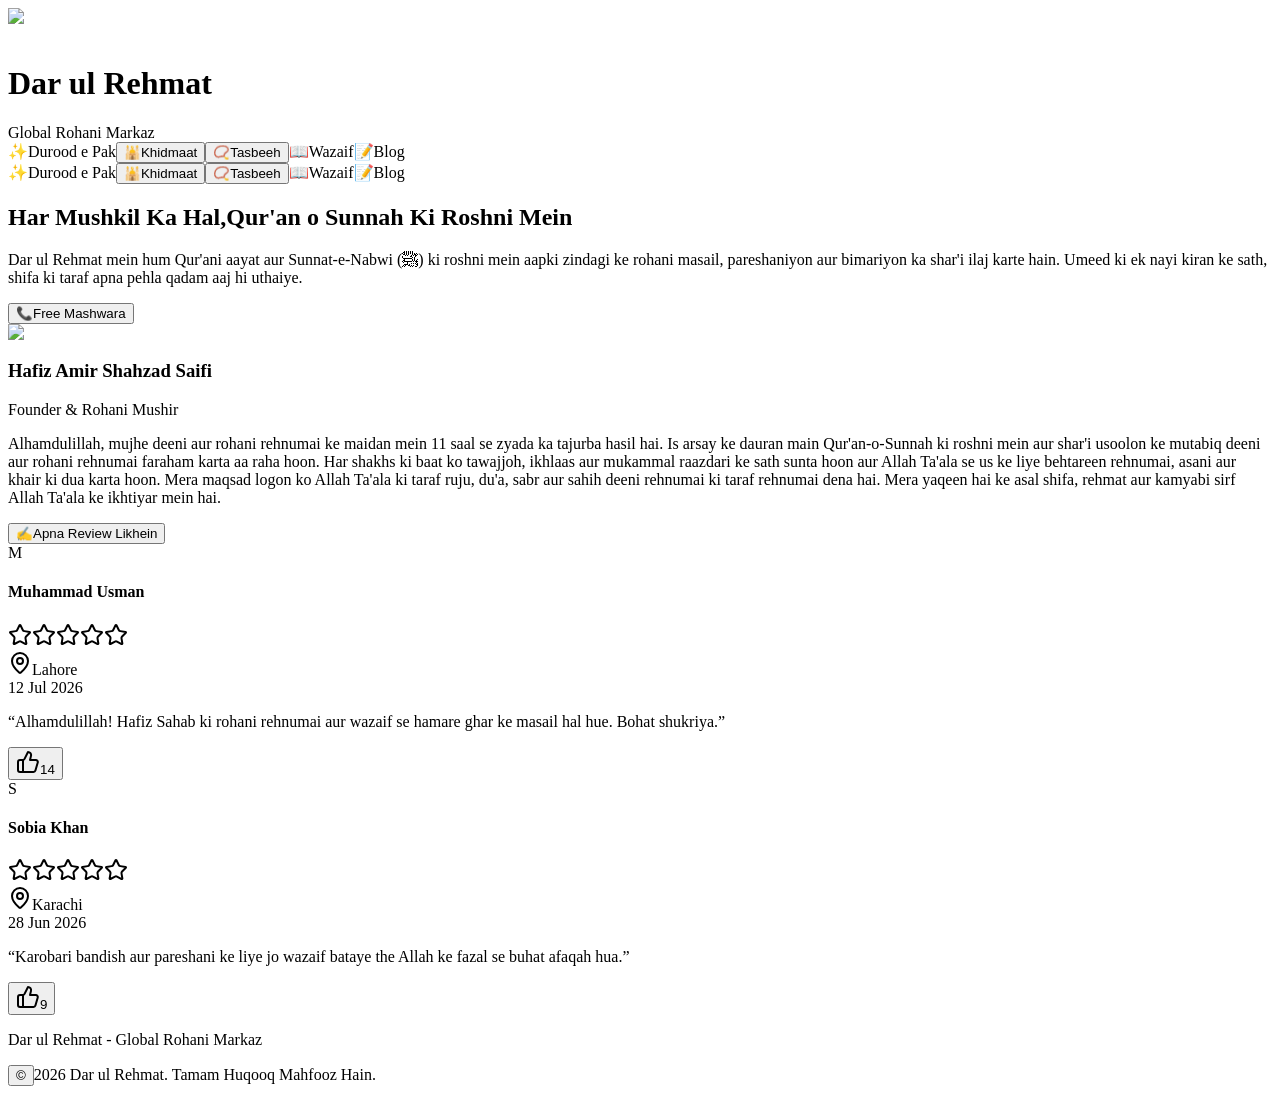
==== out/index.html @ 68c87f32 "Configure Next.js static export for Cloudflare Pages" ====
<!DOCTYPE html><!--bV6U1aStGz2WFlzHcXQ7B--><html lang="en" class="__variable_0a80b4 __variable_646807"><head><meta charSet="utf-8"/><meta name="viewport" content="width=device-width, initial-scale=1"/><link rel="preload" href="/_next/static/media/636a5ac981f94f8b-s.p.woff2" as="font" crossorigin="" type="font/woff2"/><link rel="preload" href="/_next/static/media/eaead17c7dbfcd5d-s.p.woff2" as="font" crossorigin="" type="font/woff2"/><link rel="stylesheet" href="/_next/static/css/e4357682566d38b1.css" data-precedence="next"/><link rel="preload" as="script" fetchPriority="low" href="/_next/static/chunks/webpack-d8d7246cbfd13bf9.js"/><script src="/_next/static/chunks/4bd1b696-21f374d1156f834a.js" async=""></script><script src="/_next/static/chunks/255-11ae41cb7ea027a5.js" async=""></script><script src="/_next/static/chunks/main-app-d292161cc24db262.js" async=""></script><script src="/_next/static/chunks/app/not-found-9fc54f7c09ca347d.js" async=""></script><script src="/_next/static/chunks/693-07b676da6ce58fdc.js" async=""></script><script src="/_next/static/chunks/app/page-773fe6e2889ab452.js" async=""></script><script src="/_next/static/chunks/app/global-error-a2622be63acf3821.js" async=""></script><meta name="next-size-adjust" content=""/><title>Dar ul Rehmat</title><meta name="description" content="Dar ul Rehmat"/><script src="/_next/static/chunks/polyfills-42372ed130431b0a.js" noModule=""></script></head><body class="__className_646807"><div hidden=""><!--$--><!--/$--></div><div class="min-h-screen bg-slate-50/50 text-slate-900 flex flex-col relative overflow-x-hidden"><header class="w-full bg-white border-b border-emerald-600 shadow-xs px-4 sm:px-6 py-2 flex items-center justify-center sm:justify-start gap-4 sm:gap-8 relative z-20"><div class="flex items-center gap-2 sm:gap-3 text-left mx-auto sm:mx-0"><div class="relative flex items-center justify-center cursor-pointer group w-14 h-14 sm:w-[60px] sm:h-[60px] transition-transform duration-300 hover:scale-105" title="Click to view full logo"><img alt="Dar ul Rehmat Logo Ring" loading="lazy" width="120" height="120" decoding="async" data-nimg="1" class="w-full h-full object-cover rounded-full animate-[spin_14s_linear_infinite]" style="color:transparent" src="/_next/static/media/logo_square.b6129345.jpg"/><div class="absolute inset-0 z-10 overflow-hidden rounded-full flex items-center justify-center"><img alt="Dar ul Rehmat Logo Dome" loading="lazy" width="120" height="120" decoding="async" data-nimg="1" class="w-full h-full object-cover" style="color:transparent;clip-path:circle(39.5% at 50% 50%)" src="/_next/static/media/logo_square.b6129345.jpg"/></div></div><div class="flex flex-col"><h1 class="text-lg sm:text-xl font-bold font-[family-name:var(--font-playfair)] tracking-wide text-emerald-950 leading-tight" id="header-title">Dar ul Rehmat</h1><span class="text-xs sm:text-sm font-semibold text-emerald-800 tracking-wide" id="header-subtitle">Global Rohani Markaz</span></div></div><div class="hidden sm:flex items-center gap-4 sm:gap-6 text-xs text-slate-700 font-medium ml-auto sm:ml-0"><span class="flex items-center gap-1 cursor-pointer hover:text-emerald-800 text-emerald-900 font-semibold px-2.5 py-1 bg-emerald-50 rounded-md border border-emerald-100/80" id="desktop-durood-pak"><span>✨</span><span>Durood e Pak</span></span><button class="flex items-center gap-1 cursor-pointer px-2.5 py-1 rounded-md transition-colors hover:bg-slate-100 text-slate-700" id="desktop-khidmaat-btn"><span>🕌</span><span>Khidmaat</span></button><button class="flex items-center gap-1 cursor-pointer hover:text-emerald-800 transition-colors" id="desktop-tasbeeh-btn"><span>📿</span><span>Tasbeeh</span></button><span class="flex items-center gap-1 cursor-pointer hover:text-emerald-800"><span>📖</span><span>Wazaif</span></span><span class="flex items-center gap-1 cursor-pointer hover:text-emerald-800"><span>📝</span><span>Blog</span></span></div></header><div class="sm:hidden w-full bg-slate-100/80 border-b border-slate-200 px-4 py-1 text-xs text-slate-700 font-medium flex items-center justify-between overflow-x-auto gap-2" id="khidmaat-bar"><div class="flex items-center gap-2.5"><span class="flex items-center gap-1 shrink-0 text-emerald-900 font-semibold bg-emerald-50 px-2 py-0.5 rounded border border-emerald-100/80" id="mobile-durood-pak"><span>✨</span><span>Durood e Pak</span></span><button class="flex items-center gap-1 shrink-0 cursor-pointer px-2 py-0.5 rounded transition-colors hover:bg-slate-200/70 text-slate-700" id="khidmaat-btn"><span>🕌</span><span>Khidmaat</span></button><button class="flex items-center gap-1 shrink-0 cursor-pointer hover:text-emerald-800 transition-colors" id="mobile-tasbeeh-btn"><span>📿</span><span>Tasbeeh</span></button><span class="flex items-center gap-1 shrink-0"><span>📖</span><span>Wazaif</span></span><span class="flex items-center gap-1 shrink-0"><span>📝</span><span>Blog</span></span></div></div><main class="flex-1 bg-slate-50/50 pt-2 sm:pt-3 pb-6 px-4 sm:px-6 relative z-10" id="main-content"><section class="max-w-4xl mx-auto w-full"><div class="bg-gradient-to-b from-emerald-50/80 via-emerald-50/40 to-teal-50/30 rounded-2xl border border-emerald-200/60 shadow-xs p-5 sm:p-8 text-center flex flex-col items-center justify-center relative overflow-hidden w-full" id="hero-card"><h2 class="text-2xl sm:text-3xl md:text-4xl font-extrabold text-emerald-950 tracking-tight leading-tight font-[family-name:var(--font-playfair)] w-full" id="hero-title"><span class="block">Har Mushkil Ka Hal,</span><span class="block mt-0.5">Qur&#x27;an o Sunnah Ki Roshni Mein</span></h2><p class="mt-2 sm:mt-2.5 text-sm sm:text-lg text-slate-700 max-w-2xl leading-relaxed sm:leading-relaxed font-normal text-balance mx-auto" id="hero-description">Dar ul Rehmat mein hum Qur&#x27;ani aayat aur Sunnat-e-Nabwi (ﷺ) ki roshni mein aapki zindagi ke rohani masail, pareshaniyon aur bimariyon ka shar&#x27;i ilaj karte hain. Umeed ki ek nayi kiran ke sath, shifa ki taraf apna pehla qadam aaj hi uthaiye.</p><button class="mt-3 sm:mt-4 inline-flex items-center gap-1.5 px-3.5 py-1.5 text-xs sm:text-sm font-semibold text-white bg-emerald-800 hover:bg-emerald-900 rounded-lg shadow-xs transition-colors cursor-pointer" id="card-free-mashwara-btn"><span>📞</span><span>Free Mashwara</span></button></div><div class="mt-3 sm:mt-4 bg-white rounded-2xl border border-emerald-100/80 shadow-xs p-6 sm:p-8 text-center flex flex-col items-center justify-center w-full" id="profile-card"><div class="w-28 h-28 sm:w-36 sm:h-36 relative flex items-center justify-center mb-4 group"><div class="w-full h-full rounded-full bg-white border-4 border-emerald-100 shadow-md overflow-hidden relative z-0 flex items-center justify-center"><img alt="Hafiz Amir Shahzad Saifi" loading="lazy" width="300" height="300" decoding="async" data-nimg="1" class="w-full h-full object-cover object-center rounded-full transition-transform duration-300 group-hover:scale-105" style="color:transparent" src="/hafiz_amir_shahzad.png"/></div></div><h3 class="text-base sm:text-lg font-bold text-emerald-950 tracking-tight" id="profile-name">Hafiz Amir Shahzad Saifi</h3><p class="text-xs sm:text-sm font-semibold text-emerald-700/90 mt-0.5 tracking-wide uppercase" id="profile-title">Founder &amp; Rohani Mushir</p><p class="mt-3 text-xs sm:text-base text-slate-600 max-w-2xl leading-relaxed font-normal text-balance mx-auto" id="profile-bio">Alhamdulillah, mujhe deeni aur rohani rehnumai ke maidan mein 11 saal se zyada ka tajurba hasil hai. Is arsay ke dauran main Qur&#x27;an-o-Sunnah ki roshni mein aur shar&#x27;i usoolon ke mutabiq deeni aur rohani rehnumai faraham karta aa raha hoon. Har shakhs ki baat ko tawajjoh, ikhlaas aur mukammal raazdari ke sath sunta hoon aur Allah Ta&#x27;ala se us ke liye behtareen rehnumai, asani aur khair ki dua karta hoon. Mera maqsad logon ko Allah Ta&#x27;ala ki taraf ruju, du&#x27;a, sabr aur sahih deeni rehnumai ki taraf rehnumai dena hai. Mera yaqeen hai ke asal shifa, rehmat aur kamyabi sirf Allah Ta&#x27;ala ke ikhtiyar mein hai.</p></div><div class="mt-3 sm:mt-4 text-center w-full"><button class="inline-flex items-center justify-center gap-2 px-5 py-2.5 text-sm sm:text-base font-semibold text-emerald-900 bg-white hover:bg-emerald-50 border border-emerald-200/90 rounded-xl shadow-xs transition-all duration-200 hover:scale-[1.01] active:scale-[0.99] cursor-pointer" id="apna-review-btn"><span>✍️</span><span>Apna Review Likhein</span></button></div><div class="mt-5 w-full text-left max-w-2xl mx-auto" id="user-reviews-list"><div class="space-y-3"><div class="bg-white border border-emerald-100/90 rounded-2xl p-4 sm:p-5 shadow-2xs hover:shadow-xs transition-all relative flex flex-col gap-3"><div class="flex items-start gap-3"><div class="w-10 h-10 sm:w-11 sm:h-11 rounded-full bg-[#164e39] text-white font-extrabold text-base sm:text-lg flex items-center justify-center shrink-0 shadow-2xs uppercase mt-0.5">M</div><div class="flex-1 min-w-0"><div class="flex items-center justify-between gap-2"><h4 class="text-sm sm:text-base font-bold text-slate-900 truncate">Muhammad Usman</h4><div class="flex items-center gap-0.5 shrink-0 ml-auto"><svg xmlns="http://www.w3.org/2000/svg" width="24" height="24" viewBox="0 0 24 24" fill="none" stroke="currentColor" stroke-width="2" stroke-linecap="round" stroke-linejoin="round" class="lucide lucide-star w-2.5 h-2.5 sm:w-3 sm:h-3 fill-amber-400 text-amber-400" aria-hidden="true"><path d="M11.525 2.295a.53.53 0 0 1 .95 0l2.31 4.679a2.123 2.123 0 0 0 1.595 1.16l5.166.756a.53.53 0 0 1 .294.904l-3.736 3.638a2.123 2.123 0 0 0-.611 1.878l.882 5.14a.53.53 0 0 1-.771.56l-4.618-2.428a2.122 2.122 0 0 0-1.973 0L6.396 21.01a.53.53 0 0 1-.77-.56l.881-5.139a2.122 2.122 0 0 0-.611-1.879L2.16 9.795a.53.53 0 0 1 .294-.906l5.165-.755a2.122 2.122 0 0 0 1.597-1.16z"></path></svg><svg xmlns="http://www.w3.org/2000/svg" width="24" height="24" viewBox="0 0 24 24" fill="none" stroke="currentColor" stroke-width="2" stroke-linecap="round" stroke-linejoin="round" class="lucide lucide-star w-2.5 h-2.5 sm:w-3 sm:h-3 fill-amber-400 text-amber-400" aria-hidden="true"><path d="M11.525 2.295a.53.53 0 0 1 .95 0l2.31 4.679a2.123 2.123 0 0 0 1.595 1.16l5.166.756a.53.53 0 0 1 .294.904l-3.736 3.638a2.123 2.123 0 0 0-.611 1.878l.882 5.14a.53.53 0 0 1-.771.56l-4.618-2.428a2.122 2.122 0 0 0-1.973 0L6.396 21.01a.53.53 0 0 1-.77-.56l.881-5.139a2.122 2.122 0 0 0-.611-1.879L2.16 9.795a.53.53 0 0 1 .294-.906l5.165-.755a2.122 2.122 0 0 0 1.597-1.16z"></path></svg><svg xmlns="http://www.w3.org/2000/svg" width="24" height="24" viewBox="0 0 24 24" fill="none" stroke="currentColor" stroke-width="2" stroke-linecap="round" stroke-linejoin="round" class="lucide lucide-star w-2.5 h-2.5 sm:w-3 sm:h-3 fill-amber-400 text-amber-400" aria-hidden="true"><path d="M11.525 2.295a.53.53 0 0 1 .95 0l2.31 4.679a2.123 2.123 0 0 0 1.595 1.16l5.166.756a.53.53 0 0 1 .294.904l-3.736 3.638a2.123 2.123 0 0 0-.611 1.878l.882 5.14a.53.53 0 0 1-.771.56l-4.618-2.428a2.122 2.122 0 0 0-1.973 0L6.396 21.01a.53.53 0 0 1-.77-.56l.881-5.139a2.122 2.122 0 0 0-.611-1.879L2.16 9.795a.53.53 0 0 1 .294-.906l5.165-.755a2.122 2.122 0 0 0 1.597-1.16z"></path></svg><svg xmlns="http://www.w3.org/2000/svg" width="24" height="24" viewBox="0 0 24 24" fill="none" stroke="currentColor" stroke-width="2" stroke-linecap="round" stroke-linejoin="round" class="lucide lucide-star w-2.5 h-2.5 sm:w-3 sm:h-3 fill-amber-400 text-amber-400" aria-hidden="true"><path d="M11.525 2.295a.53.53 0 0 1 .95 0l2.31 4.679a2.123 2.123 0 0 0 1.595 1.16l5.166.756a.53.53 0 0 1 .294.904l-3.736 3.638a2.123 2.123 0 0 0-.611 1.878l.882 5.14a.53.53 0 0 1-.771.56l-4.618-2.428a2.122 2.122 0 0 0-1.973 0L6.396 21.01a.53.53 0 0 1-.77-.56l.881-5.139a2.122 2.122 0 0 0-.611-1.879L2.16 9.795a.53.53 0 0 1 .294-.906l5.165-.755a2.122 2.122 0 0 0 1.597-1.16z"></path></svg><svg xmlns="http://www.w3.org/2000/svg" width="24" height="24" viewBox="0 0 24 24" fill="none" stroke="currentColor" stroke-width="2" stroke-linecap="round" stroke-linejoin="round" class="lucide lucide-star w-2.5 h-2.5 sm:w-3 sm:h-3 fill-amber-400 text-amber-400" aria-hidden="true"><path d="M11.525 2.295a.53.53 0 0 1 .95 0l2.31 4.679a2.123 2.123 0 0 0 1.595 1.16l5.166.756a.53.53 0 0 1 .294.904l-3.736 3.638a2.123 2.123 0 0 0-.611 1.878l.882 5.14a.53.53 0 0 1-.771.56l-4.618-2.428a2.122 2.122 0 0 0-1.973 0L6.396 21.01a.53.53 0 0 1-.77-.56l.881-5.139a2.122 2.122 0 0 0-.611-1.879L2.16 9.795a.53.53 0 0 1 .294-.906l5.165-.755a2.122 2.122 0 0 0 1.597-1.16z"></path></svg></div></div><div class="flex items-center justify-between gap-2 mt-1"><div class="flex items-center gap-1 text-xs text-slate-500"><svg xmlns="http://www.w3.org/2000/svg" width="24" height="24" viewBox="0 0 24 24" fill="none" stroke="currentColor" stroke-width="2" stroke-linecap="round" stroke-linejoin="round" class="lucide lucide-map-pin w-3.5 h-3.5 text-slate-400" aria-hidden="true"><path d="M20 10c0 4.993-5.539 10.193-7.399 11.799a1 1 0 0 1-1.202 0C9.539 20.193 4 14.993 4 10a8 8 0 0 1 16 0"></path><circle cx="12" cy="10" r="3"></circle></svg><span>Lahore</span></div><span class="text-[11px] text-emerald-800/80 font-medium">12 Jul 2026</span></div></div></div><p class="text-xs sm:text-sm text-slate-700 italic font-medium leading-relaxed pl-1 my-1">“<!-- -->Alhamdulillah! Hafiz Sahab ki rohani rehnumai aur wazaif se hamare ghar ke masail hal hue. Bohat shukriya.<!-- -->”</p><div class="relative flex items-center justify-start pt-2 mt-1 border-t border-slate-100"><button class="inline-flex items-center gap-1.5 px-2.5 py-1 rounded-lg transition-all cursor-pointer group hover:bg-slate-100 text-slate-600 bg-slate-50/80 border border-slate-100" title="React to review" id="like-btn-0"><svg xmlns="http://www.w3.org/2000/svg" width="24" height="24" viewBox="0 0 24 24" fill="none" stroke="currentColor" stroke-width="2" stroke-linecap="round" stroke-linejoin="round" class="lucide lucide-thumbs-up w-3.5 h-3.5 text-slate-400 group-hover:text-emerald-600 transition-colors" aria-hidden="true"><path d="M7 10v12"></path><path d="M15 5.88 14 10h5.83a2 2 0 0 1 1.92 2.56l-2.33 8A2 2 0 0 1 17.5 22H4a2 2 0 0 1-2-2v-8a2 2 0 0 1 2-2h2.76a2 2 0 0 0 1.79-1.11L12 2a3.13 3.13 0 0 1 3 3.88Z"></path></svg><span class="text-xs font-medium text-slate-700">14</span></button></div></div><div class="bg-white border border-emerald-100/90 rounded-2xl p-4 sm:p-5 shadow-2xs hover:shadow-xs transition-all relative flex flex-col gap-3"><div class="flex items-start gap-3"><div class="w-10 h-10 sm:w-11 sm:h-11 rounded-full bg-[#164e39] text-white font-extrabold text-base sm:text-lg flex items-center justify-center shrink-0 shadow-2xs uppercase mt-0.5">S</div><div class="flex-1 min-w-0"><div class="flex items-center justify-between gap-2"><h4 class="text-sm sm:text-base font-bold text-slate-900 truncate">Sobia Khan</h4><div class="flex items-center gap-0.5 shrink-0 ml-auto"><svg xmlns="http://www.w3.org/2000/svg" width="24" height="24" viewBox="0 0 24 24" fill="none" stroke="currentColor" stroke-width="2" stroke-linecap="round" stroke-linejoin="round" class="lucide lucide-star w-2.5 h-2.5 sm:w-3 sm:h-3 fill-amber-400 text-amber-400" aria-hidden="true"><path d="M11.525 2.295a.53.53 0 0 1 .95 0l2.31 4.679a2.123 2.123 0 0 0 1.595 1.16l5.166.756a.53.53 0 0 1 .294.904l-3.736 3.638a2.123 2.123 0 0 0-.611 1.878l.882 5.14a.53.53 0 0 1-.771.56l-4.618-2.428a2.122 2.122 0 0 0-1.973 0L6.396 21.01a.53.53 0 0 1-.77-.56l.881-5.139a2.122 2.122 0 0 0-.611-1.879L2.16 9.795a.53.53 0 0 1 .294-.906l5.165-.755a2.122 2.122 0 0 0 1.597-1.16z"></path></svg><svg xmlns="http://www.w3.org/2000/svg" width="24" height="24" viewBox="0 0 24 24" fill="none" stroke="currentColor" stroke-width="2" stroke-linecap="round" stroke-linejoin="round" class="lucide lucide-star w-2.5 h-2.5 sm:w-3 sm:h-3 fill-amber-400 text-amber-400" aria-hidden="true"><path d="M11.525 2.295a.53.53 0 0 1 .95 0l2.31 4.679a2.123 2.123 0 0 0 1.595 1.16l5.166.756a.53.53 0 0 1 .294.904l-3.736 3.638a2.123 2.123 0 0 0-.611 1.878l.882 5.14a.53.53 0 0 1-.771.56l-4.618-2.428a2.122 2.122 0 0 0-1.973 0L6.396 21.01a.53.53 0 0 1-.77-.56l.881-5.139a2.122 2.122 0 0 0-.611-1.879L2.16 9.795a.53.53 0 0 1 .294-.906l5.165-.755a2.122 2.122 0 0 0 1.597-1.16z"></path></svg><svg xmlns="http://www.w3.org/2000/svg" width="24" height="24" viewBox="0 0 24 24" fill="none" stroke="currentColor" stroke-width="2" stroke-linecap="round" stroke-linejoin="round" class="lucide lucide-star w-2.5 h-2.5 sm:w-3 sm:h-3 fill-amber-400 text-amber-400" aria-hidden="true"><path d="M11.525 2.295a.53.53 0 0 1 .95 0l2.31 4.679a2.123 2.123 0 0 0 1.595 1.16l5.166.756a.53.53 0 0 1 .294.904l-3.736 3.638a2.123 2.123 0 0 0-.611 1.878l.882 5.14a.53.53 0 0 1-.771.56l-4.618-2.428a2.122 2.122 0 0 0-1.973 0L6.396 21.01a.53.53 0 0 1-.77-.56l.881-5.139a2.122 2.122 0 0 0-.611-1.879L2.16 9.795a.53.53 0 0 1 .294-.906l5.165-.755a2.122 2.122 0 0 0 1.597-1.16z"></path></svg><svg xmlns="http://www.w3.org/2000/svg" width="24" height="24" viewBox="0 0 24 24" fill="none" stroke="currentColor" stroke-width="2" stroke-linecap="round" stroke-linejoin="round" class="lucide lucide-star w-2.5 h-2.5 sm:w-3 sm:h-3 fill-amber-400 text-amber-400" aria-hidden="true"><path d="M11.525 2.295a.53.53 0 0 1 .95 0l2.31 4.679a2.123 2.123 0 0 0 1.595 1.16l5.166.756a.53.53 0 0 1 .294.904l-3.736 3.638a2.123 2.123 0 0 0-.611 1.878l.882 5.14a.53.53 0 0 1-.771.56l-4.618-2.428a2.122 2.122 0 0 0-1.973 0L6.396 21.01a.53.53 0 0 1-.77-.56l.881-5.139a2.122 2.122 0 0 0-.611-1.879L2.16 9.795a.53.53 0 0 1 .294-.906l5.165-.755a2.122 2.122 0 0 0 1.597-1.16z"></path></svg><svg xmlns="http://www.w3.org/2000/svg" width="24" height="24" viewBox="0 0 24 24" fill="none" stroke="currentColor" stroke-width="2" stroke-linecap="round" stroke-linejoin="round" class="lucide lucide-star w-2.5 h-2.5 sm:w-3 sm:h-3 fill-amber-400 text-amber-400" aria-hidden="true"><path d="M11.525 2.295a.53.53 0 0 1 .95 0l2.31 4.679a2.123 2.123 0 0 0 1.595 1.16l5.166.756a.53.53 0 0 1 .294.904l-3.736 3.638a2.123 2.123 0 0 0-.611 1.878l.882 5.14a.53.53 0 0 1-.771.56l-4.618-2.428a2.122 2.122 0 0 0-1.973 0L6.396 21.01a.53.53 0 0 1-.77-.56l.881-5.139a2.122 2.122 0 0 0-.611-1.879L2.16 9.795a.53.53 0 0 1 .294-.906l5.165-.755a2.122 2.122 0 0 0 1.597-1.16z"></path></svg></div></div><div class="flex items-center justify-between gap-2 mt-1"><div class="flex items-center gap-1 text-xs text-slate-500"><svg xmlns="http://www.w3.org/2000/svg" width="24" height="24" viewBox="0 0 24 24" fill="none" stroke="currentColor" stroke-width="2" stroke-linecap="round" stroke-linejoin="round" class="lucide lucide-map-pin w-3.5 h-3.5 text-slate-400" aria-hidden="true"><path d="M20 10c0 4.993-5.539 10.193-7.399 11.799a1 1 0 0 1-1.202 0C9.539 20.193 4 14.993 4 10a8 8 0 0 1 16 0"></path><circle cx="12" cy="10" r="3"></circle></svg><span>Karachi</span></div><span class="text-[11px] text-emerald-800/80 font-medium">28 Jun 2026</span></div></div></div><p class="text-xs sm:text-sm text-slate-700 italic font-medium leading-relaxed pl-1 my-1">“<!-- -->Karobari bandish aur pareshani ke liye jo wazaif bataye the Allah ke fazal se buhat afaqah hua.<!-- -->”</p><div class="relative flex items-center justify-start pt-2 mt-1 border-t border-slate-100"><button class="inline-flex items-center gap-1.5 px-2.5 py-1 rounded-lg transition-all cursor-pointer group hover:bg-slate-100 text-slate-600 bg-slate-50/80 border border-slate-100" title="React to review" id="like-btn-1"><svg xmlns="http://www.w3.org/2000/svg" width="24" height="24" viewBox="0 0 24 24" fill="none" stroke="currentColor" stroke-width="2" stroke-linecap="round" stroke-linejoin="round" class="lucide lucide-thumbs-up w-3.5 h-3.5 text-slate-400 group-hover:text-emerald-600 transition-colors" aria-hidden="true"><path d="M7 10v12"></path><path d="M15 5.88 14 10h5.83a2 2 0 0 1 1.92 2.56l-2.33 8A2 2 0 0 1 17.5 22H4a2 2 0 0 1-2-2v-8a2 2 0 0 1 2-2h2.76a2 2 0 0 0 1.79-1.11L12 2a3.13 3.13 0 0 1 3 3.88Z"></path></svg><span class="text-xs font-medium text-slate-700">9</span></button></div></div></div></div></section></main><footer class="w-full bg-white border-t border-emerald-100/90 py-6 px-4 mt-6 text-center text-xs text-slate-600 relative z-10" id="site-footer"><div class="max-w-3xl mx-auto flex flex-col items-center gap-1.5"><p class="font-bold text-emerald-950 text-sm sm:text-base">Dar ul Rehmat - Global Rohani Markaz</p><p class="text-[11px] sm:text-xs text-slate-400 mt-1 inline-flex items-center justify-center gap-1"><button class="hover:text-emerald-700 hover:scale-110 cursor-pointer transition-all font-semibold focus:outline-none text-slate-500 hover:bg-emerald-50 px-1 rounded" title="Admin Panel" id="footer-admin-btn">©</button><span>2026<!-- --> Dar ul Rehmat. Tamam Huqooq Mahfooz Hain.</span></p></div></footer></div><!--$--><!--/$--><script src="/_next/static/chunks/webpack-d8d7246cbfd13bf9.js" id="_R_" async=""></script><script>(self.__next_f=self.__next_f||[]).push([0])</script><script>self.__next_f.push([1,"1:\"$Sreact.fragment\"\n2:I[9766,[],\"\"]\n3:I[8924,[],\"\"]\n4:I[2619,[\"345\",\"static/chunks/app/not-found-9fc54f7c09ca347d.js\"],\"\"]\n5:I[1959,[],\"ClientPageRoot\"]\n6:I[2830,[\"693\",\"static/chunks/693-07b676da6ce58fdc.js\",\"974\",\"static/chunks/app/page-773fe6e2889ab452.js\"],\"default\"]\n9:I[4431,[],\"OutletBoundary\"]\nb:I[5278,[],\"AsyncMetadataOutlet\"]\nd:I[4431,[],\"ViewportBoundary\"]\nf:I[4431,[],\"MetadataBoundary\"]\n10:\"$Sreact.suspense\"\n12:I[8731,[\"219\",\"static/chunks/app/global-error-a2622be63acf3821.js\"],\"default\"]\n:HL[\"/_next/static/media/636a5ac981f94f8b-s.p.woff2\",\"font\",{\"crossOrigin\":\"\",\"type\":\"font/woff2\"}]\n:HL[\"/_next/static/media/eaead17c7dbfcd5d-s.p.woff2\",\"font\",{\"crossOrigin\":\"\",\"type\":\"font/woff2\"}]\n:HL[\"/_next/static/css/e4357682566d38b1.css\",\"style\"]\n"])</script><script>self.__next_f.push([1,"0:{\"P\":null,\"b\":\"bV6U1aStGz2WFlzHcXQ7B\",\"p\":\"\",\"c\":[\"\",\"\"],\"i\":false,\"f\":[[[\"\",{\"children\":[\"__PAGE__\",{}]},\"$undefined\",\"$undefined\",true],[\"\",[\"$\",\"$1\",\"c\",{\"children\":[[[\"$\",\"link\",\"0\",{\"rel\":\"stylesheet\",\"href\":\"/_next/static/css/e4357682566d38b1.css\",\"precedence\":\"next\",\"crossOrigin\":\"$undefined\",\"nonce\":\"$undefined\"}]],[\"$\",\"html\",null,{\"lang\":\"en\",\"className\":\"__variable_0a80b4 __variable_646807\",\"children\":[\"$\",\"body\",null,{\"className\":\"__className_646807\",\"suppressHydrationWarning\":true,\"children\":[\"$\",\"$L2\",null,{\"parallelRouterKey\":\"children\",\"error\":\"$undefined\",\"errorStyles\":\"$undefined\",\"errorScripts\":\"$undefined\",\"template\":[\"$\",\"$L3\",null,{}],\"templateStyles\":\"$undefined\",\"templateScripts\":\"$undefined\",\"notFound\":[[\"$\",\"div\",null,{\"className\":\"min-h-screen bg-slate-50 flex flex-col items-center justify-center p-4 text-center\",\"children\":[[\"$\",\"h2\",null,{\"className\":\"text-2xl font-bold text-slate-800 mb-2\",\"children\":\"404 - Safha Nahi Mila\"}],[\"$\",\"p\",null,{\"className\":\"text-slate-600 mb-4 text-sm\",\"children\":\"Yeh safha dastiyab nahi hai ya hata diya gaya hai.\"}],[\"$\",\"$L4\",null,{\"href\":\"/\",\"className\":\"px-4 py-2 bg-emerald-800 text-white rounded-lg text-sm font-medium hover:bg-emerald-900 transition-colors\",\"children\":\"Wapas Main Page Per Jayein\"}]]}],[]],\"forbidden\":\"$undefined\",\"unauthorized\":\"$undefined\"}]}]}]]}],{\"children\":[\"__PAGE__\",[\"$\",\"$1\",\"c\",{\"children\":[[\"$\",\"$L5\",null,{\"Component\":\"$6\",\"searchParams\":{},\"params\":{},\"promises\":[\"$@7\",\"$@8\"]}],null,[\"$\",\"$L9\",null,{\"children\":[\"$La\",[\"$\",\"$Lb\",null,{\"promise\":\"$@c\"}]]}]]}],{},null,false]},null,false],[\"$\",\"$1\",\"h\",{\"children\":[null,[[\"$\",\"$Ld\",null,{\"children\":\"$Le\"}],[\"$\",\"meta\",null,{\"name\":\"next-size-adjust\",\"content\":\"\"}]],[\"$\",\"$Lf\",null,{\"children\":[\"$\",\"div\",null,{\"hidden\":true,\"children\":[\"$\",\"$10\",null,{\"fallback\":null,\"children\":\"$L11\"}]}]}]]}],false]],\"m\":\"$undefined\",\"G\":[\"$12\",[]],\"s\":false,\"S\":true}\n"])</script><script>self.__next_f.push([1,"7:{}\n8:\"$0:f:0:1:2:children:1:props:children:0:props:params\"\n"])</script><script>self.__next_f.push([1,"e:[[\"$\",\"meta\",\"0\",{\"charSet\":\"utf-8\"}],[\"$\",\"meta\",\"1\",{\"name\":\"viewport\",\"content\":\"width=device-width, initial-scale=1\"}]]\na:null\n"])</script><script>self.__next_f.push([1,"c:{\"metadata\":[[\"$\",\"title\",\"0\",{\"children\":\"Dar ul Rehmat\"}],[\"$\",\"meta\",\"1\",{\"name\":\"description\",\"content\":\"Dar ul Rehmat\"}]],\"error\":null,\"digest\":\"$undefined\"}\n"])</script><script>self.__next_f.push([1,"11:\"$c:metadata\"\n"])</script></body></html>
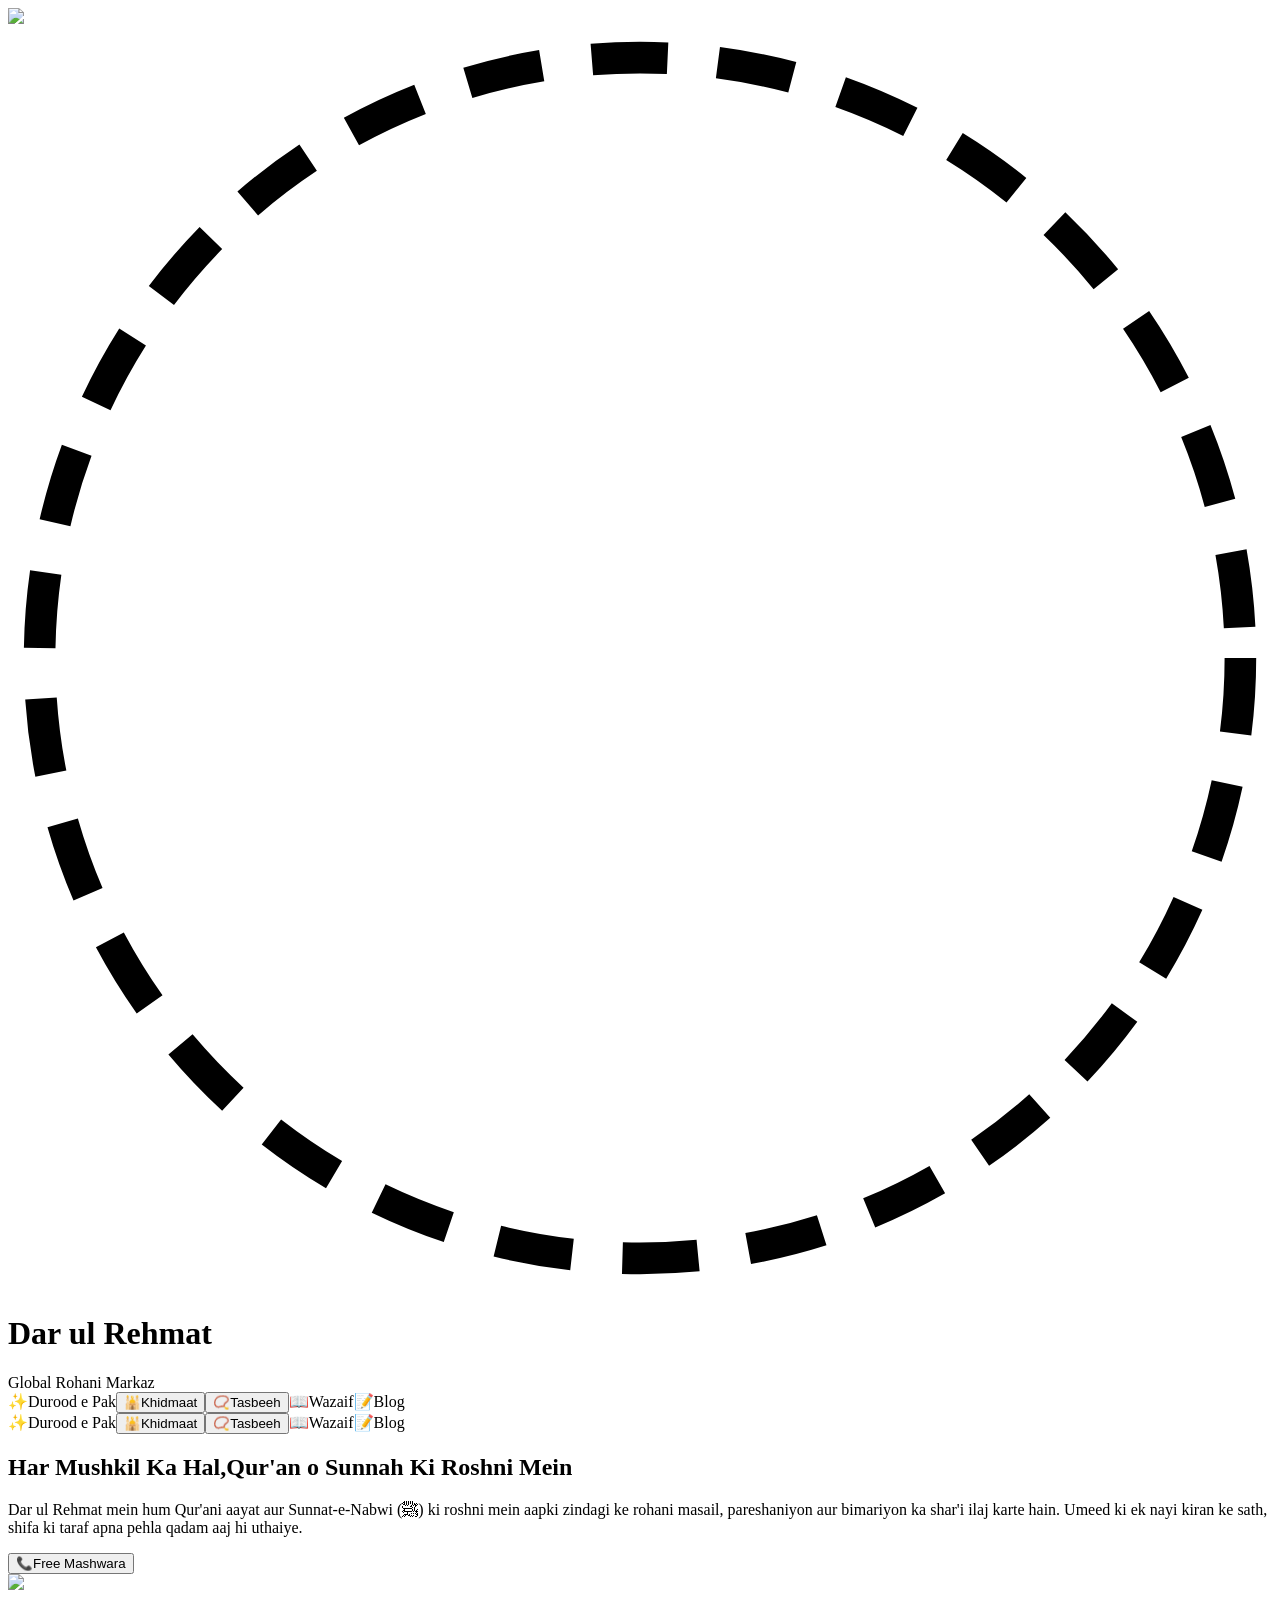
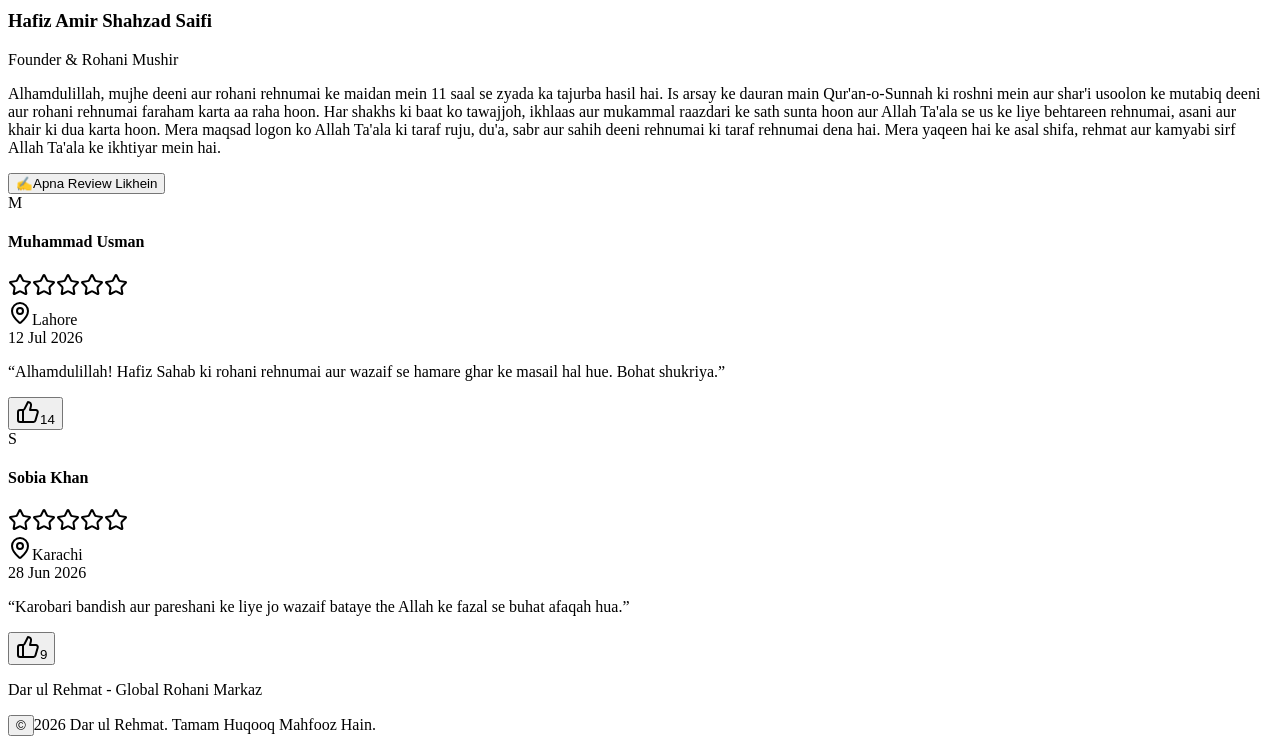
==== commit a9b1caa2: "Update logo to stationary image with rotating black ring overlay" ====
--- a/out/index.html
+++ b/out/index.html
@@ -1 +1 @@
-<!DOCTYPE html><!--bV6U1aStGz2WFlzHcXQ7B--><html lang="en" class="__variable_0a80b4 __variable_646807"><head><meta charSet="utf-8"/><meta name="viewport" content="width=device-width, initial-scale=1"/><link rel="preload" href="/_next/static/media/636a5ac981f94f8b-s.p.woff2" as="font" crossorigin="" type="font/woff2"/><link rel="preload" href="/_next/static/media/eaead17c7dbfcd5d-s.p.woff2" as="font" crossorigin="" type="font/woff2"/><link rel="stylesheet" href="/_next/static/css/e4357682566d38b1.css" data-precedence="next"/><link rel="preload" as="script" fetchPriority="low" href="/_next/static/chunks/webpack-d8d7246cbfd13bf9.js"/><script src="/_next/static/chunks/4bd1b696-21f374d1156f834a.js" async=""></script><script src="/_next/static/chunks/255-11ae41cb7ea027a5.js" async=""></script><script src="/_next/static/chunks/main-app-d292161cc24db262.js" async=""></script><script src="/_next/static/chunks/app/not-found-9fc54f7c09ca347d.js" async=""></script><script src="/_next/static/chunks/693-07b676da6ce58fdc.js" async=""></script><script src="/_next/static/chunks/app/page-773fe6e2889ab452.js" async=""></script><script src="/_next/static/chunks/app/global-error-a2622be63acf3821.js" async=""></script><meta name="next-size-adjust" content=""/><title>Dar ul Rehmat</title><meta name="description" content="Dar ul Rehmat"/><script src="/_next/static/chunks/polyfills-42372ed130431b0a.js" noModule=""></script></head><body class="__className_646807"><div hidden=""><!--$--><!--/$--></div><div class="min-h-screen bg-slate-50/50 text-slate-900 flex flex-col relative overflow-x-hidden"><header class="w-full bg-white border-b border-emerald-600 shadow-xs px-4 sm:px-6 py-2 flex items-center justify-center sm:justify-start gap-4 sm:gap-8 relative z-20"><div class="flex items-center gap-2 sm:gap-3 text-left mx-auto sm:mx-0"><div class="relative flex items-center justify-center cursor-pointer group w-14 h-14 sm:w-[60px] sm:h-[60px] transition-transform duration-300 hover:scale-105" title="Click to view full logo"><img alt="Dar ul Rehmat Logo Ring" loading="lazy" width="120" height="120" decoding="async" data-nimg="1" class="w-full h-full object-cover rounded-full animate-[spin_14s_linear_infinite]" style="color:transparent" src="/_next/static/media/logo_square.b6129345.jpg"/><div class="absolute inset-0 z-10 overflow-hidden rounded-full flex items-center justify-center"><img alt="Dar ul Rehmat Logo Dome" loading="lazy" width="120" height="120" decoding="async" data-nimg="1" class="w-full h-full object-cover" style="color:transparent;clip-path:circle(39.5% at 50% 50%)" src="/_next/static/media/logo_square.b6129345.jpg"/></div></div><div class="flex flex-col"><h1 class="text-lg sm:text-xl font-bold font-[family-name:var(--font-playfair)] tracking-wide text-emerald-950 leading-tight" id="header-title">Dar ul Rehmat</h1><span class="text-xs sm:text-sm font-semibold text-emerald-800 tracking-wide" id="header-subtitle">Global Rohani Markaz</span></div></div><div class="hidden sm:flex items-center gap-4 sm:gap-6 text-xs text-slate-700 font-medium ml-auto sm:ml-0"><span class="flex items-center gap-1 cursor-pointer hover:text-emerald-800 text-emerald-900 font-semibold px-2.5 py-1 bg-emerald-50 rounded-md border border-emerald-100/80" id="desktop-durood-pak"><span>✨</span><span>Durood e Pak</span></span><button class="flex items-center gap-1 cursor-pointer px-2.5 py-1 rounded-md transition-colors hover:bg-slate-100 text-slate-700" id="desktop-khidmaat-btn"><span>🕌</span><span>Khidmaat</span></button><button class="flex items-center gap-1 cursor-pointer hover:text-emerald-800 transition-colors" id="desktop-tasbeeh-btn"><span>📿</span><span>Tasbeeh</span></button><span class="flex items-center gap-1 cursor-pointer hover:text-emerald-800"><span>📖</span><span>Wazaif</span></span><span class="flex items-center gap-1 cursor-pointer hover:text-emerald-800"><span>📝</span><span>Blog</span></span></div></header><div class="sm:hidden w-full bg-slate-100/80 border-b border-slate-200 px-4 py-1 text-xs text-slate-700 font-medium flex items-center justify-between overflow-x-auto gap-2" id="khidmaat-bar"><div class="flex items-center gap-2.5"><span class="flex items-center gap-1 shrink-0 text-emerald-900 font-semibold bg-emerald-50 px-2 py-0.5 rounded border border-emerald-100/80" id="mobile-durood-pak"><span>✨</span><span>Durood e Pak</span></span><button class="flex items-center gap-1 shrink-0 cursor-pointer px-2 py-0.5 rounded transition-colors hover:bg-slate-200/70 text-slate-700" id="khidmaat-btn"><span>🕌</span><span>Khidmaat</span></button><button class="flex items-center gap-1 shrink-0 cursor-pointer hover:text-emerald-800 transition-colors" id="mobile-tasbeeh-btn"><span>📿</span><span>Tasbeeh</span></button><span class="flex items-center gap-1 shrink-0"><span>📖</span><span>Wazaif</span></span><span class="flex items-center gap-1 shrink-0"><span>📝</span><span>Blog</span></span></div></div><main class="flex-1 bg-slate-50/50 pt-2 sm:pt-3 pb-6 px-4 sm:px-6 relative z-10" id="main-content"><section class="max-w-4xl mx-auto w-full"><div class="bg-gradient-to-b from-emerald-50/80 via-emerald-50/40 to-teal-50/30 rounded-2xl border border-emerald-200/60 shadow-xs p-5 sm:p-8 text-center flex flex-col items-center justify-center relative overflow-hidden w-full" id="hero-card"><h2 class="text-2xl sm:text-3xl md:text-4xl font-extrabold text-emerald-950 tracking-tight leading-tight font-[family-name:var(--font-playfair)] w-full" id="hero-title"><span class="block">Har Mushkil Ka Hal,</span><span class="block mt-0.5">Qur&#x27;an o Sunnah Ki Roshni Mein</span></h2><p class="mt-2 sm:mt-2.5 text-sm sm:text-lg text-slate-700 max-w-2xl leading-relaxed sm:leading-relaxed font-normal text-balance mx-auto" id="hero-description">Dar ul Rehmat mein hum Qur&#x27;ani aayat aur Sunnat-e-Nabwi (ﷺ) ki roshni mein aapki zindagi ke rohani masail, pareshaniyon aur bimariyon ka shar&#x27;i ilaj karte hain. Umeed ki ek nayi kiran ke sath, shifa ki taraf apna pehla qadam aaj hi uthaiye.</p><button class="mt-3 sm:mt-4 inline-flex items-center gap-1.5 px-3.5 py-1.5 text-xs sm:text-sm font-semibold text-white bg-emerald-800 hover:bg-emerald-900 rounded-lg shadow-xs transition-colors cursor-pointer" id="card-free-mashwara-btn"><span>📞</span><span>Free Mashwara</span></button></div><div class="mt-3 sm:mt-4 bg-white rounded-2xl border border-emerald-100/80 shadow-xs p-6 sm:p-8 text-center flex flex-col items-center justify-center w-full" id="profile-card"><div class="w-28 h-28 sm:w-36 sm:h-36 relative flex items-center justify-center mb-4 group"><div class="w-full h-full rounded-full bg-white border-4 border-emerald-100 shadow-md overflow-hidden relative z-0 flex items-center justify-center"><img alt="Hafiz Amir Shahzad Saifi" loading="lazy" width="300" height="300" decoding="async" data-nimg="1" class="w-full h-full object-cover object-center rounded-full transition-transform duration-300 group-hover:scale-105" style="color:transparent" src="/hafiz_amir_shahzad.png"/></div></div><h3 class="text-base sm:text-lg font-bold text-emerald-950 tracking-tight" id="profile-name">Hafiz Amir Shahzad Saifi</h3><p class="text-xs sm:text-sm font-semibold text-emerald-700/90 mt-0.5 tracking-wide uppercase" id="profile-title">Founder &amp; Rohani Mushir</p><p class="mt-3 text-xs sm:text-base text-slate-600 max-w-2xl leading-relaxed font-normal text-balance mx-auto" id="profile-bio">Alhamdulillah, mujhe deeni aur rohani rehnumai ke maidan mein 11 saal se zyada ka tajurba hasil hai. Is arsay ke dauran main Qur&#x27;an-o-Sunnah ki roshni mein aur shar&#x27;i usoolon ke mutabiq deeni aur rohani rehnumai faraham karta aa raha hoon. Har shakhs ki baat ko tawajjoh, ikhlaas aur mukammal raazdari ke sath sunta hoon aur Allah Ta&#x27;ala se us ke liye behtareen rehnumai, asani aur khair ki dua karta hoon. Mera maqsad logon ko Allah Ta&#x27;ala ki taraf ruju, du&#x27;a, sabr aur sahih deeni rehnumai ki taraf rehnumai dena hai. Mera yaqeen hai ke asal shifa, rehmat aur kamyabi sirf Allah Ta&#x27;ala ke ikhtiyar mein hai.</p></div><div class="mt-3 sm:mt-4 text-center w-full"><button class="inline-flex items-center justify-center gap-2 px-5 py-2.5 text-sm sm:text-base font-semibold text-emerald-900 bg-white hover:bg-emerald-50 border border-emerald-200/90 rounded-xl shadow-xs transition-all duration-200 hover:scale-[1.01] active:scale-[0.99] cursor-pointer" id="apna-review-btn"><span>✍️</span><span>Apna Review Likhein</span></button></div><div class="mt-5 w-full text-left max-w-2xl mx-auto" id="user-reviews-list"><div class="space-y-3"><div class="bg-white border border-emerald-100/90 rounded-2xl p-4 sm:p-5 shadow-2xs hover:shadow-xs transition-all relative flex flex-col gap-3"><div class="flex items-start gap-3"><div class="w-10 h-10 sm:w-11 sm:h-11 rounded-full bg-[#164e39] text-white font-extrabold text-base sm:text-lg flex items-center justify-center shrink-0 shadow-2xs uppercase mt-0.5">M</div><div class="flex-1 min-w-0"><div class="flex items-center justify-between gap-2"><h4 class="text-sm sm:text-base font-bold text-slate-900 truncate">Muhammad Usman</h4><div class="flex items-center gap-0.5 shrink-0 ml-auto"><svg xmlns="http://www.w3.org/2000/svg" width="24" height="24" viewBox="0 0 24 24" fill="none" stroke="currentColor" stroke-width="2" stroke-linecap="round" stroke-linejoin="round" class="lucide lucide-star w-2.5 h-2.5 sm:w-3 sm:h-3 fill-amber-400 text-amber-400" aria-hidden="true"><path d="M11.525 2.295a.53.53 0 0 1 .95 0l2.31 4.679a2.123 2.123 0 0 0 1.595 1.16l5.166.756a.53.53 0 0 1 .294.904l-3.736 3.638a2.123 2.123 0 0 0-.611 1.878l.882 5.14a.53.53 0 0 1-.771.56l-4.618-2.428a2.122 2.122 0 0 0-1.973 0L6.396 21.01a.53.53 0 0 1-.77-.56l.881-5.139a2.122 2.122 0 0 0-.611-1.879L2.16 9.795a.53.53 0 0 1 .294-.906l5.165-.755a2.122 2.122 0 0 0 1.597-1.16z"></path></svg><svg xmlns="http://www.w3.org/2000/svg" width="24" height="24" viewBox="0 0 24 24" fill="none" stroke="currentColor" stroke-width="2" stroke-linecap="round" stroke-linejoin="round" class="lucide lucide-star w-2.5 h-2.5 sm:w-3 sm:h-3 fill-amber-400 text-amber-400" aria-hidden="true"><path d="M11.525 2.295a.53.53 0 0 1 .95 0l2.31 4.679a2.123 2.123 0 0 0 1.595 1.16l5.166.756a.53.53 0 0 1 .294.904l-3.736 3.638a2.123 2.123 0 0 0-.611 1.878l.882 5.14a.53.53 0 0 1-.771.56l-4.618-2.428a2.122 2.122 0 0 0-1.973 0L6.396 21.01a.53.53 0 0 1-.77-.56l.881-5.139a2.122 2.122 0 0 0-.611-1.879L2.16 9.795a.53.53 0 0 1 .294-.906l5.165-.755a2.122 2.122 0 0 0 1.597-1.16z"></path></svg><svg xmlns="http://www.w3.org/2000/svg" width="24" height="24" viewBox="0 0 24 24" fill="none" stroke="currentColor" stroke-width="2" stroke-linecap="round" stroke-linejoin="round" class="lucide lucide-star w-2.5 h-2.5 sm:w-3 sm:h-3 fill-amber-400 text-amber-400" aria-hidden="true"><path d="M11.525 2.295a.53.53 0 0 1 .95 0l2.31 4.679a2.123 2.123 0 0 0 1.595 1.16l5.166.756a.53.53 0 0 1 .294.904l-3.736 3.638a2.123 2.123 0 0 0-.611 1.878l.882 5.14a.53.53 0 0 1-.771.56l-4.618-2.428a2.122 2.122 0 0 0-1.973 0L6.396 21.01a.53.53 0 0 1-.77-.56l.881-5.139a2.122 2.122 0 0 0-.611-1.879L2.16 9.795a.53.53 0 0 1 .294-.906l5.165-.755a2.122 2.122 0 0 0 1.597-1.16z"></path></svg><svg xmlns="http://www.w3.org/2000/svg" width="24" height="24" viewBox="0 0 24 24" fill="none" stroke="currentColor" stroke-width="2" stroke-linecap="round" stroke-linejoin="round" class="lucide lucide-star w-2.5 h-2.5 sm:w-3 sm:h-3 fill-amber-400 text-amber-400" aria-hidden="true"><path d="M11.525 2.295a.53.53 0 0 1 .95 0l2.31 4.679a2.123 2.123 0 0 0 1.595 1.16l5.166.756a.53.53 0 0 1 .294.904l-3.736 3.638a2.123 2.123 0 0 0-.611 1.878l.882 5.14a.53.53 0 0 1-.771.56l-4.618-2.428a2.122 2.122 0 0 0-1.973 0L6.396 21.01a.53.53 0 0 1-.77-.56l.881-5.139a2.122 2.122 0 0 0-.611-1.879L2.16 9.795a.53.53 0 0 1 .294-.906l5.165-.755a2.122 2.122 0 0 0 1.597-1.16z"></path></svg><svg xmlns="http://www.w3.org/2000/svg" width="24" height="24" viewBox="0 0 24 24" fill="none" stroke="currentColor" stroke-width="2" stroke-linecap="round" stroke-linejoin="round" class="lucide lucide-star w-2.5 h-2.5 sm:w-3 sm:h-3 fill-amber-400 text-amber-400" aria-hidden="true"><path d="M11.525 2.295a.53.53 0 0 1 .95 0l2.31 4.679a2.123 2.123 0 0 0 1.595 1.16l5.166.756a.53.53 0 0 1 .294.904l-3.736 3.638a2.123 2.123 0 0 0-.611 1.878l.882 5.14a.53.53 0 0 1-.771.56l-4.618-2.428a2.122 2.122 0 0 0-1.973 0L6.396 21.01a.53.53 0 0 1-.77-.56l.881-5.139a2.122 2.122 0 0 0-.611-1.879L2.16 9.795a.53.53 0 0 1 .294-.906l5.165-.755a2.122 2.122 0 0 0 1.597-1.16z"></path></svg></div></div><div class="flex items-center justify-between gap-2 mt-1"><div class="flex items-center gap-1 text-xs text-slate-500"><svg xmlns="http://www.w3.org/2000/svg" width="24" height="24" viewBox="0 0 24 24" fill="none" stroke="currentColor" stroke-width="2" stroke-linecap="round" stroke-linejoin="round" class="lucide lucide-map-pin w-3.5 h-3.5 text-slate-400" aria-hidden="true"><path d="M20 10c0 4.993-5.539 10.193-7.399 11.799a1 1 0 0 1-1.202 0C9.539 20.193 4 14.993 4 10a8 8 0 0 1 16 0"></path><circle cx="12" cy="10" r="3"></circle></svg><span>Lahore</span></div><span class="text-[11px] text-emerald-800/80 font-medium">12 Jul 2026</span></div></div></div><p class="text-xs sm:text-sm text-slate-700 italic font-medium leading-relaxed pl-1 my-1">“<!-- -->Alhamdulillah! Hafiz Sahab ki rohani rehnumai aur wazaif se hamare ghar ke masail hal hue. Bohat shukriya.<!-- -->”</p><div class="relative flex items-center justify-start pt-2 mt-1 border-t border-slate-100"><button class="inline-flex items-center gap-1.5 px-2.5 py-1 rounded-lg transition-all cursor-pointer group hover:bg-slate-100 text-slate-600 bg-slate-50/80 border border-slate-100" title="React to review" id="like-btn-0"><svg xmlns="http://www.w3.org/2000/svg" width="24" height="24" viewBox="0 0 24 24" fill="none" stroke="currentColor" stroke-width="2" stroke-linecap="round" stroke-linejoin="round" class="lucide lucide-thumbs-up w-3.5 h-3.5 text-slate-400 group-hover:text-emerald-600 transition-colors" aria-hidden="true"><path d="M7 10v12"></path><path d="M15 5.88 14 10h5.83a2 2 0 0 1 1.92 2.56l-2.33 8A2 2 0 0 1 17.5 22H4a2 2 0 0 1-2-2v-8a2 2 0 0 1 2-2h2.76a2 2 0 0 0 1.79-1.11L12 2a3.13 3.13 0 0 1 3 3.88Z"></path></svg><span class="text-xs font-medium text-slate-700">14</span></button></div></div><div class="bg-white border border-emerald-100/90 rounded-2xl p-4 sm:p-5 shadow-2xs hover:shadow-xs transition-all relative flex flex-col gap-3"><div class="flex items-start gap-3"><div class="w-10 h-10 sm:w-11 sm:h-11 rounded-full bg-[#164e39] text-white font-extrabold text-base sm:text-lg flex items-center justify-center shrink-0 shadow-2xs uppercase mt-0.5">S</div><div class="flex-1 min-w-0"><div class="flex items-center justify-between gap-2"><h4 class="text-sm sm:text-base font-bold text-slate-900 truncate">Sobia Khan</h4><div class="flex items-center gap-0.5 shrink-0 ml-auto"><svg xmlns="http://www.w3.org/2000/svg" width="24" height="24" viewBox="0 0 24 24" fill="none" stroke="currentColor" stroke-width="2" stroke-linecap="round" stroke-linejoin="round" class="lucide lucide-star w-2.5 h-2.5 sm:w-3 sm:h-3 fill-amber-400 text-amber-400" aria-hidden="true"><path d="M11.525 2.295a.53.53 0 0 1 .95 0l2.31 4.679a2.123 2.123 0 0 0 1.595 1.16l5.166.756a.53.53 0 0 1 .294.904l-3.736 3.638a2.123 2.123 0 0 0-.611 1.878l.882 5.14a.53.53 0 0 1-.771.56l-4.618-2.428a2.122 2.122 0 0 0-1.973 0L6.396 21.01a.53.53 0 0 1-.77-.56l.881-5.139a2.122 2.122 0 0 0-.611-1.879L2.16 9.795a.53.53 0 0 1 .294-.906l5.165-.755a2.122 2.122 0 0 0 1.597-1.16z"></path></svg><svg xmlns="http://www.w3.org/2000/svg" width="24" height="24" viewBox="0 0 24 24" fill="none" stroke="currentColor" stroke-width="2" stroke-linecap="round" stroke-linejoin="round" class="lucide lucide-star w-2.5 h-2.5 sm:w-3 sm:h-3 fill-amber-400 text-amber-400" aria-hidden="true"><path d="M11.525 2.295a.53.53 0 0 1 .95 0l2.31 4.679a2.123 2.123 0 0 0 1.595 1.16l5.166.756a.53.53 0 0 1 .294.904l-3.736 3.638a2.123 2.123 0 0 0-.611 1.878l.882 5.14a.53.53 0 0 1-.771.56l-4.618-2.428a2.122 2.122 0 0 0-1.973 0L6.396 21.01a.53.53 0 0 1-.77-.56l.881-5.139a2.122 2.122 0 0 0-.611-1.879L2.16 9.795a.53.53 0 0 1 .294-.906l5.165-.755a2.122 2.122 0 0 0 1.597-1.16z"></path></svg><svg xmlns="http://www.w3.org/2000/svg" width="24" height="24" viewBox="0 0 24 24" fill="none" stroke="currentColor" stroke-width="2" stroke-linecap="round" stroke-linejoin="round" class="lucide lucide-star w-2.5 h-2.5 sm:w-3 sm:h-3 fill-amber-400 text-amber-400" aria-hidden="true"><path d="M11.525 2.295a.53.53 0 0 1 .95 0l2.31 4.679a2.123 2.123 0 0 0 1.595 1.16l5.166.756a.53.53 0 0 1 .294.904l-3.736 3.638a2.123 2.123 0 0 0-.611 1.878l.882 5.14a.53.53 0 0 1-.771.56l-4.618-2.428a2.122 2.122 0 0 0-1.973 0L6.396 21.01a.53.53 0 0 1-.77-.56l.881-5.139a2.122 2.122 0 0 0-.611-1.879L2.16 9.795a.53.53 0 0 1 .294-.906l5.165-.755a2.122 2.122 0 0 0 1.597-1.16z"></path></svg><svg xmlns="http://www.w3.org/2000/svg" width="24" height="24" viewBox="0 0 24 24" fill="none" stroke="currentColor" stroke-width="2" stroke-linecap="round" stroke-linejoin="round" class="lucide lucide-star w-2.5 h-2.5 sm:w-3 sm:h-3 fill-amber-400 text-amber-400" aria-hidden="true"><path d="M11.525 2.295a.53.53 0 0 1 .95 0l2.31 4.679a2.123 2.123 0 0 0 1.595 1.16l5.166.756a.53.53 0 0 1 .294.904l-3.736 3.638a2.123 2.123 0 0 0-.611 1.878l.882 5.14a.53.53 0 0 1-.771.56l-4.618-2.428a2.122 2.122 0 0 0-1.973 0L6.396 21.01a.53.53 0 0 1-.77-.56l.881-5.139a2.122 2.122 0 0 0-.611-1.879L2.16 9.795a.53.53 0 0 1 .294-.906l5.165-.755a2.122 2.122 0 0 0 1.597-1.16z"></path></svg><svg xmlns="http://www.w3.org/2000/svg" width="24" height="24" viewBox="0 0 24 24" fill="none" stroke="currentColor" stroke-width="2" stroke-linecap="round" stroke-linejoin="round" class="lucide lucide-star w-2.5 h-2.5 sm:w-3 sm:h-3 fill-amber-400 text-amber-400" aria-hidden="true"><path d="M11.525 2.295a.53.53 0 0 1 .95 0l2.31 4.679a2.123 2.123 0 0 0 1.595 1.16l5.166.756a.53.53 0 0 1 .294.904l-3.736 3.638a2.123 2.123 0 0 0-.611 1.878l.882 5.14a.53.53 0 0 1-.771.56l-4.618-2.428a2.122 2.122 0 0 0-1.973 0L6.396 21.01a.53.53 0 0 1-.77-.56l.881-5.139a2.122 2.122 0 0 0-.611-1.879L2.16 9.795a.53.53 0 0 1 .294-.906l5.165-.755a2.122 2.122 0 0 0 1.597-1.16z"></path></svg></div></div><div class="flex items-center justify-between gap-2 mt-1"><div class="flex items-center gap-1 text-xs text-slate-500"><svg xmlns="http://www.w3.org/2000/svg" width="24" height="24" viewBox="0 0 24 24" fill="none" stroke="currentColor" stroke-width="2" stroke-linecap="round" stroke-linejoin="round" class="lucide lucide-map-pin w-3.5 h-3.5 text-slate-400" aria-hidden="true"><path d="M20 10c0 4.993-5.539 10.193-7.399 11.799a1 1 0 0 1-1.202 0C9.539 20.193 4 14.993 4 10a8 8 0 0 1 16 0"></path><circle cx="12" cy="10" r="3"></circle></svg><span>Karachi</span></div><span class="text-[11px] text-emerald-800/80 font-medium">28 Jun 2026</span></div></div></div><p class="text-xs sm:text-sm text-slate-700 italic font-medium leading-relaxed pl-1 my-1">“<!-- -->Karobari bandish aur pareshani ke liye jo wazaif bataye the Allah ke fazal se buhat afaqah hua.<!-- -->”</p><div class="relative flex items-center justify-start pt-2 mt-1 border-t border-slate-100"><button class="inline-flex items-center gap-1.5 px-2.5 py-1 rounded-lg transition-all cursor-pointer group hover:bg-slate-100 text-slate-600 bg-slate-50/80 border border-slate-100" title="React to review" id="like-btn-1"><svg xmlns="http://www.w3.org/2000/svg" width="24" height="24" viewBox="0 0 24 24" fill="none" stroke="currentColor" stroke-width="2" stroke-linecap="round" stroke-linejoin="round" class="lucide lucide-thumbs-up w-3.5 h-3.5 text-slate-400 group-hover:text-emerald-600 transition-colors" aria-hidden="true"><path d="M7 10v12"></path><path d="M15 5.88 14 10h5.83a2 2 0 0 1 1.92 2.56l-2.33 8A2 2 0 0 1 17.5 22H4a2 2 0 0 1-2-2v-8a2 2 0 0 1 2-2h2.76a2 2 0 0 0 1.79-1.11L12 2a3.13 3.13 0 0 1 3 3.88Z"></path></svg><span class="text-xs font-medium text-slate-700">9</span></button></div></div></div></div></section></main><footer class="w-full bg-white border-t border-emerald-100/90 py-6 px-4 mt-6 text-center text-xs text-slate-600 relative z-10" id="site-footer"><div class="max-w-3xl mx-auto flex flex-col items-center gap-1.5"><p class="font-bold text-emerald-950 text-sm sm:text-base">Dar ul Rehmat - Global Rohani Markaz</p><p class="text-[11px] sm:text-xs text-slate-400 mt-1 inline-flex items-center justify-center gap-1"><button class="hover:text-emerald-700 hover:scale-110 cursor-pointer transition-all font-semibold focus:outline-none text-slate-500 hover:bg-emerald-50 px-1 rounded" title="Admin Panel" id="footer-admin-btn">©</button><span>2026<!-- --> Dar ul Rehmat. Tamam Huqooq Mahfooz Hain.</span></p></div></footer></div><!--$--><!--/$--><script src="/_next/static/chunks/webpack-d8d7246cbfd13bf9.js" id="_R_" async=""></script><script>(self.__next_f=self.__next_f||[]).push([0])</script><script>self.__next_f.push([1,"1:\"$Sreact.fragment\"\n2:I[9766,[],\"\"]\n3:I[8924,[],\"\"]\n4:I[2619,[\"345\",\"static/chunks/app/not-found-9fc54f7c09ca347d.js\"],\"\"]\n5:I[1959,[],\"ClientPageRoot\"]\n6:I[2830,[\"693\",\"static/chunks/693-07b676da6ce58fdc.js\",\"974\",\"static/chunks/app/page-773fe6e2889ab452.js\"],\"default\"]\n9:I[4431,[],\"OutletBoundary\"]\nb:I[5278,[],\"AsyncMetadataOutlet\"]\nd:I[4431,[],\"ViewportBoundary\"]\nf:I[4431,[],\"MetadataBoundary\"]\n10:\"$Sreact.suspense\"\n12:I[8731,[\"219\",\"static/chunks/app/global-error-a2622be63acf3821.js\"],\"default\"]\n:HL[\"/_next/static/media/636a5ac981f94f8b-s.p.woff2\",\"font\",{\"crossOrigin\":\"\",\"type\":\"font/woff2\"}]\n:HL[\"/_next/static/media/eaead17c7dbfcd5d-s.p.woff2\",\"font\",{\"crossOrigin\":\"\",\"type\":\"font/woff2\"}]\n:HL[\"/_next/static/css/e4357682566d38b1.css\",\"style\"]\n"])</script><script>self.__next_f.push([1,"0:{\"P\":null,\"b\":\"bV6U1aStGz2WFlzHcXQ7B\",\"p\":\"\",\"c\":[\"\",\"\"],\"i\":false,\"f\":[[[\"\",{\"children\":[\"__PAGE__\",{}]},\"$undefined\",\"$undefined\",true],[\"\",[\"$\",\"$1\",\"c\",{\"children\":[[[\"$\",\"link\",\"0\",{\"rel\":\"stylesheet\",\"href\":\"/_next/static/css/e4357682566d38b1.css\",\"precedence\":\"next\",\"crossOrigin\":\"$undefined\",\"nonce\":\"$undefined\"}]],[\"$\",\"html\",null,{\"lang\":\"en\",\"className\":\"__variable_0a80b4 __variable_646807\",\"children\":[\"$\",\"body\",null,{\"className\":\"__className_646807\",\"suppressHydrationWarning\":true,\"children\":[\"$\",\"$L2\",null,{\"parallelRouterKey\":\"children\",\"error\":\"$undefined\",\"errorStyles\":\"$undefined\",\"errorScripts\":\"$undefined\",\"template\":[\"$\",\"$L3\",null,{}],\"templateStyles\":\"$undefined\",\"templateScripts\":\"$undefined\",\"notFound\":[[\"$\",\"div\",null,{\"className\":\"min-h-screen bg-slate-50 flex flex-col items-center justify-center p-4 text-center\",\"children\":[[\"$\",\"h2\",null,{\"className\":\"text-2xl font-bold text-slate-800 mb-2\",\"children\":\"404 - Safha Nahi Mila\"}],[\"$\",\"p\",null,{\"className\":\"text-slate-600 mb-4 text-sm\",\"children\":\"Yeh safha dastiyab nahi hai ya hata diya gaya hai.\"}],[\"$\",\"$L4\",null,{\"href\":\"/\",\"className\":\"px-4 py-2 bg-emerald-800 text-white rounded-lg text-sm font-medium hover:bg-emerald-900 transition-colors\",\"children\":\"Wapas Main Page Per Jayein\"}]]}],[]],\"forbidden\":\"$undefined\",\"unauthorized\":\"$undefined\"}]}]}]]}],{\"children\":[\"__PAGE__\",[\"$\",\"$1\",\"c\",{\"children\":[[\"$\",\"$L5\",null,{\"Component\":\"$6\",\"searchParams\":{},\"params\":{},\"promises\":[\"$@7\",\"$@8\"]}],null,[\"$\",\"$L9\",null,{\"children\":[\"$La\",[\"$\",\"$Lb\",null,{\"promise\":\"$@c\"}]]}]]}],{},null,false]},null,false],[\"$\",\"$1\",\"h\",{\"children\":[null,[[\"$\",\"$Ld\",null,{\"children\":\"$Le\"}],[\"$\",\"meta\",null,{\"name\":\"next-size-adjust\",\"content\":\"\"}]],[\"$\",\"$Lf\",null,{\"children\":[\"$\",\"div\",null,{\"hidden\":true,\"children\":[\"$\",\"$10\",null,{\"fallback\":null,\"children\":\"$L11\"}]}]}]]}],false]],\"m\":\"$undefined\",\"G\":[\"$12\",[]],\"s\":false,\"S\":true}\n"])</script><script>self.__next_f.push([1,"7:{}\n8:\"$0:f:0:1:2:children:1:props:children:0:props:params\"\n"])</script><script>self.__next_f.push([1,"e:[[\"$\",\"meta\",\"0\",{\"charSet\":\"utf-8\"}],[\"$\",\"meta\",\"1\",{\"name\":\"viewport\",\"content\":\"width=device-width, initial-scale=1\"}]]\na:null\n"])</script><script>self.__next_f.push([1,"c:{\"metadata\":[[\"$\",\"title\",\"0\",{\"children\":\"Dar ul Rehmat\"}],[\"$\",\"meta\",\"1\",{\"name\":\"description\",\"content\":\"Dar ul Rehmat\"}]],\"error\":null,\"digest\":\"$undefined\"}\n"])</script><script>self.__next_f.push([1,"11:\"$c:metadata\"\n"])</script></body></html>+<!DOCTYPE html><!--7pTCpnMJHFCP9Yu6NT8_x--><html lang="en" class="__variable_0a80b4 __variable_646807"><head><meta charSet="utf-8"/><meta name="viewport" content="width=device-width, initial-scale=1"/><link rel="preload" href="/_next/static/media/636a5ac981f94f8b-s.p.woff2" as="font" crossorigin="" type="font/woff2"/><link rel="preload" href="/_next/static/media/eaead17c7dbfcd5d-s.p.woff2" as="font" crossorigin="" type="font/woff2"/><link rel="stylesheet" href="/_next/static/css/7171835c958048d4.css" data-precedence="next"/><link rel="preload" as="script" fetchPriority="low" href="/_next/static/chunks/webpack-d8d7246cbfd13bf9.js"/><script src="/_next/static/chunks/4bd1b696-21f374d1156f834a.js" async=""></script><script src="/_next/static/chunks/255-11ae41cb7ea027a5.js" async=""></script><script src="/_next/static/chunks/main-app-d292161cc24db262.js" async=""></script><script src="/_next/static/chunks/app/not-found-9fc54f7c09ca347d.js" async=""></script><script src="/_next/static/chunks/693-07b676da6ce58fdc.js" async=""></script><script src="/_next/static/chunks/app/page-8665cf1d966af35b.js" async=""></script><script src="/_next/static/chunks/app/global-error-a2622be63acf3821.js" async=""></script><meta name="next-size-adjust" content=""/><title>Dar ul Rehmat</title><meta name="description" content="Dar ul Rehmat"/><script src="/_next/static/chunks/polyfills-42372ed130431b0a.js" noModule=""></script></head><body class="__className_646807"><div hidden=""><!--$--><!--/$--></div><div class="min-h-screen bg-slate-50/50 text-slate-900 flex flex-col relative overflow-x-hidden"><header class="w-full bg-white border-b border-emerald-600 shadow-xs px-4 sm:px-6 py-2 flex items-center justify-center sm:justify-start gap-4 sm:gap-8 relative z-20"><div class="flex items-center gap-2 sm:gap-3 text-left mx-auto sm:mx-0"><div class="relative flex items-center justify-center cursor-pointer group w-14 h-14 sm:w-[60px] sm:h-[60px] transition-transform duration-300 hover:scale-105" title="Click to view full logo"><img alt="Dar ul Rehmat Logo" loading="lazy" width="120" height="120" decoding="async" data-nimg="1" class="w-full h-full object-cover rounded-full" style="color:transparent" src="/_next/static/media/logo_square.f7b583db.jpg"/><svg class="absolute inset-0 w-full h-full animate-[spin_12s_linear_infinite] pointer-events-none z-10" viewBox="0 0 100 100"><circle cx="50" cy="50" r="47.5" fill="none" stroke="#000000" stroke-width="2.5" stroke-dasharray="6 4"></circle></svg></div><div class="flex flex-col"><h1 class="text-lg sm:text-xl font-bold font-[family-name:var(--font-playfair)] tracking-wide text-emerald-950 leading-tight" id="header-title">Dar ul Rehmat</h1><span class="text-xs sm:text-sm font-semibold text-emerald-800 tracking-wide" id="header-subtitle">Global Rohani Markaz</span></div></div><div class="hidden sm:flex items-center gap-4 sm:gap-6 text-xs text-slate-700 font-medium ml-auto sm:ml-0"><span class="flex items-center gap-1 cursor-pointer hover:text-emerald-800 text-emerald-900 font-semibold px-2.5 py-1 bg-emerald-50 rounded-md border border-emerald-100/80" id="desktop-durood-pak"><span>✨</span><span>Durood e Pak</span></span><button class="flex items-center gap-1 cursor-pointer px-2.5 py-1 rounded-md transition-colors hover:bg-slate-100 text-slate-700" id="desktop-khidmaat-btn"><span>🕌</span><span>Khidmaat</span></button><button class="flex items-center gap-1 cursor-pointer hover:text-emerald-800 transition-colors" id="desktop-tasbeeh-btn"><span>📿</span><span>Tasbeeh</span></button><span class="flex items-center gap-1 cursor-pointer hover:text-emerald-800"><span>📖</span><span>Wazaif</span></span><span class="flex items-center gap-1 cursor-pointer hover:text-emerald-800"><span>📝</span><span>Blog</span></span></div></header><div class="sm:hidden w-full bg-slate-100/80 border-b border-slate-200 px-4 py-1 text-xs text-slate-700 font-medium flex items-center justify-between overflow-x-auto gap-2" id="khidmaat-bar"><div class="flex items-center gap-2.5"><span class="flex items-center gap-1 shrink-0 text-emerald-900 font-semibold bg-emerald-50 px-2 py-0.5 rounded border border-emerald-100/80" id="mobile-durood-pak"><span>✨</span><span>Durood e Pak</span></span><button class="flex items-center gap-1 shrink-0 cursor-pointer px-2 py-0.5 rounded transition-colors hover:bg-slate-200/70 text-slate-700" id="khidmaat-btn"><span>🕌</span><span>Khidmaat</span></button><button class="flex items-center gap-1 shrink-0 cursor-pointer hover:text-emerald-800 transition-colors" id="mobile-tasbeeh-btn"><span>📿</span><span>Tasbeeh</span></button><span class="flex items-center gap-1 shrink-0"><span>📖</span><span>Wazaif</span></span><span class="flex items-center gap-1 shrink-0"><span>📝</span><span>Blog</span></span></div></div><main class="flex-1 bg-slate-50/50 pt-2 sm:pt-3 pb-6 px-4 sm:px-6 relative z-10" id="main-content"><section class="max-w-4xl mx-auto w-full"><div class="bg-gradient-to-b from-emerald-50/80 via-emerald-50/40 to-teal-50/30 rounded-2xl border border-emerald-200/60 shadow-xs p-5 sm:p-8 text-center flex flex-col items-center justify-center relative overflow-hidden w-full" id="hero-card"><h2 class="text-2xl sm:text-3xl md:text-4xl font-extrabold text-emerald-950 tracking-tight leading-tight font-[family-name:var(--font-playfair)] w-full" id="hero-title"><span class="block">Har Mushkil Ka Hal,</span><span class="block mt-0.5">Qur&#x27;an o Sunnah Ki Roshni Mein</span></h2><p class="mt-2 sm:mt-2.5 text-sm sm:text-lg text-slate-700 max-w-2xl leading-relaxed sm:leading-relaxed font-normal text-balance mx-auto" id="hero-description">Dar ul Rehmat mein hum Qur&#x27;ani aayat aur Sunnat-e-Nabwi (ﷺ) ki roshni mein aapki zindagi ke rohani masail, pareshaniyon aur bimariyon ka shar&#x27;i ilaj karte hain. Umeed ki ek nayi kiran ke sath, shifa ki taraf apna pehla qadam aaj hi uthaiye.</p><button class="mt-3 sm:mt-4 inline-flex items-center gap-1.5 px-3.5 py-1.5 text-xs sm:text-sm font-semibold text-white bg-emerald-800 hover:bg-emerald-900 rounded-lg shadow-xs transition-colors cursor-pointer" id="card-free-mashwara-btn"><span>📞</span><span>Free Mashwara</span></button></div><div class="mt-3 sm:mt-4 bg-white rounded-2xl border border-emerald-100/80 shadow-xs p-6 sm:p-8 text-center flex flex-col items-center justify-center w-full" id="profile-card"><div class="w-28 h-28 sm:w-36 sm:h-36 relative flex items-center justify-center mb-4 group"><div class="w-full h-full rounded-full bg-white border-4 border-emerald-100 shadow-md overflow-hidden relative z-0 flex items-center justify-center"><img alt="Hafiz Amir Shahzad Saifi" loading="lazy" width="300" height="300" decoding="async" data-nimg="1" class="w-full h-full object-cover object-center rounded-full transition-transform duration-300 group-hover:scale-105" style="color:transparent" src="/hafiz_amir_shahzad.png"/></div></div><h3 class="text-base sm:text-lg font-bold text-emerald-950 tracking-tight" id="profile-name">Hafiz Amir Shahzad Saifi</h3><p class="text-xs sm:text-sm font-semibold text-emerald-700/90 mt-0.5 tracking-wide uppercase" id="profile-title">Founder &amp; Rohani Mushir</p><p class="mt-3 text-xs sm:text-base text-slate-600 max-w-2xl leading-relaxed font-normal text-balance mx-auto" id="profile-bio">Alhamdulillah, mujhe deeni aur rohani rehnumai ke maidan mein 11 saal se zyada ka tajurba hasil hai. Is arsay ke dauran main Qur&#x27;an-o-Sunnah ki roshni mein aur shar&#x27;i usoolon ke mutabiq deeni aur rohani rehnumai faraham karta aa raha hoon. Har shakhs ki baat ko tawajjoh, ikhlaas aur mukammal raazdari ke sath sunta hoon aur Allah Ta&#x27;ala se us ke liye behtareen rehnumai, asani aur khair ki dua karta hoon. Mera maqsad logon ko Allah Ta&#x27;ala ki taraf ruju, du&#x27;a, sabr aur sahih deeni rehnumai ki taraf rehnumai dena hai. Mera yaqeen hai ke asal shifa, rehmat aur kamyabi sirf Allah Ta&#x27;ala ke ikhtiyar mein hai.</p></div><div class="mt-3 sm:mt-4 text-center w-full"><button class="inline-flex items-center justify-center gap-2 px-5 py-2.5 text-sm sm:text-base font-semibold text-emerald-900 bg-white hover:bg-emerald-50 border border-emerald-200/90 rounded-xl shadow-xs transition-all duration-200 hover:scale-[1.01] active:scale-[0.99] cursor-pointer" id="apna-review-btn"><span>✍️</span><span>Apna Review Likhein</span></button></div><div class="mt-5 w-full text-left max-w-2xl mx-auto" id="user-reviews-list"><div class="space-y-3"><div class="bg-white border border-emerald-100/90 rounded-2xl p-4 sm:p-5 shadow-2xs hover:shadow-xs transition-all relative flex flex-col gap-3"><div class="flex items-start gap-3"><div class="w-10 h-10 sm:w-11 sm:h-11 rounded-full bg-[#164e39] text-white font-extrabold text-base sm:text-lg flex items-center justify-center shrink-0 shadow-2xs uppercase mt-0.5">M</div><div class="flex-1 min-w-0"><div class="flex items-center justify-between gap-2"><h4 class="text-sm sm:text-base font-bold text-slate-900 truncate">Muhammad Usman</h4><div class="flex items-center gap-0.5 shrink-0 ml-auto"><svg xmlns="http://www.w3.org/2000/svg" width="24" height="24" viewBox="0 0 24 24" fill="none" stroke="currentColor" stroke-width="2" stroke-linecap="round" stroke-linejoin="round" class="lucide lucide-star w-2.5 h-2.5 sm:w-3 sm:h-3 fill-amber-400 text-amber-400" aria-hidden="true"><path d="M11.525 2.295a.53.53 0 0 1 .95 0l2.31 4.679a2.123 2.123 0 0 0 1.595 1.16l5.166.756a.53.53 0 0 1 .294.904l-3.736 3.638a2.123 2.123 0 0 0-.611 1.878l.882 5.14a.53.53 0 0 1-.771.56l-4.618-2.428a2.122 2.122 0 0 0-1.973 0L6.396 21.01a.53.53 0 0 1-.77-.56l.881-5.139a2.122 2.122 0 0 0-.611-1.879L2.16 9.795a.53.53 0 0 1 .294-.906l5.165-.755a2.122 2.122 0 0 0 1.597-1.16z"></path></svg><svg xmlns="http://www.w3.org/2000/svg" width="24" height="24" viewBox="0 0 24 24" fill="none" stroke="currentColor" stroke-width="2" stroke-linecap="round" stroke-linejoin="round" class="lucide lucide-star w-2.5 h-2.5 sm:w-3 sm:h-3 fill-amber-400 text-amber-400" aria-hidden="true"><path d="M11.525 2.295a.53.53 0 0 1 .95 0l2.31 4.679a2.123 2.123 0 0 0 1.595 1.16l5.166.756a.53.53 0 0 1 .294.904l-3.736 3.638a2.123 2.123 0 0 0-.611 1.878l.882 5.14a.53.53 0 0 1-.771.56l-4.618-2.428a2.122 2.122 0 0 0-1.973 0L6.396 21.01a.53.53 0 0 1-.77-.56l.881-5.139a2.122 2.122 0 0 0-.611-1.879L2.16 9.795a.53.53 0 0 1 .294-.906l5.165-.755a2.122 2.122 0 0 0 1.597-1.16z"></path></svg><svg xmlns="http://www.w3.org/2000/svg" width="24" height="24" viewBox="0 0 24 24" fill="none" stroke="currentColor" stroke-width="2" stroke-linecap="round" stroke-linejoin="round" class="lucide lucide-star w-2.5 h-2.5 sm:w-3 sm:h-3 fill-amber-400 text-amber-400" aria-hidden="true"><path d="M11.525 2.295a.53.53 0 0 1 .95 0l2.31 4.679a2.123 2.123 0 0 0 1.595 1.16l5.166.756a.53.53 0 0 1 .294.904l-3.736 3.638a2.123 2.123 0 0 0-.611 1.878l.882 5.14a.53.53 0 0 1-.771.56l-4.618-2.428a2.122 2.122 0 0 0-1.973 0L6.396 21.01a.53.53 0 0 1-.77-.56l.881-5.139a2.122 2.122 0 0 0-.611-1.879L2.16 9.795a.53.53 0 0 1 .294-.906l5.165-.755a2.122 2.122 0 0 0 1.597-1.16z"></path></svg><svg xmlns="http://www.w3.org/2000/svg" width="24" height="24" viewBox="0 0 24 24" fill="none" stroke="currentColor" stroke-width="2" stroke-linecap="round" stroke-linejoin="round" class="lucide lucide-star w-2.5 h-2.5 sm:w-3 sm:h-3 fill-amber-400 text-amber-400" aria-hidden="true"><path d="M11.525 2.295a.53.53 0 0 1 .95 0l2.31 4.679a2.123 2.123 0 0 0 1.595 1.16l5.166.756a.53.53 0 0 1 .294.904l-3.736 3.638a2.123 2.123 0 0 0-.611 1.878l.882 5.14a.53.53 0 0 1-.771.56l-4.618-2.428a2.122 2.122 0 0 0-1.973 0L6.396 21.01a.53.53 0 0 1-.77-.56l.881-5.139a2.122 2.122 0 0 0-.611-1.879L2.16 9.795a.53.53 0 0 1 .294-.906l5.165-.755a2.122 2.122 0 0 0 1.597-1.16z"></path></svg><svg xmlns="http://www.w3.org/2000/svg" width="24" height="24" viewBox="0 0 24 24" fill="none" stroke="currentColor" stroke-width="2" stroke-linecap="round" stroke-linejoin="round" class="lucide lucide-star w-2.5 h-2.5 sm:w-3 sm:h-3 fill-amber-400 text-amber-400" aria-hidden="true"><path d="M11.525 2.295a.53.53 0 0 1 .95 0l2.31 4.679a2.123 2.123 0 0 0 1.595 1.16l5.166.756a.53.53 0 0 1 .294.904l-3.736 3.638a2.123 2.123 0 0 0-.611 1.878l.882 5.14a.53.53 0 0 1-.771.56l-4.618-2.428a2.122 2.122 0 0 0-1.973 0L6.396 21.01a.53.53 0 0 1-.77-.56l.881-5.139a2.122 2.122 0 0 0-.611-1.879L2.16 9.795a.53.53 0 0 1 .294-.906l5.165-.755a2.122 2.122 0 0 0 1.597-1.16z"></path></svg></div></div><div class="flex items-center justify-between gap-2 mt-1"><div class="flex items-center gap-1 text-xs text-slate-500"><svg xmlns="http://www.w3.org/2000/svg" width="24" height="24" viewBox="0 0 24 24" fill="none" stroke="currentColor" stroke-width="2" stroke-linecap="round" stroke-linejoin="round" class="lucide lucide-map-pin w-3.5 h-3.5 text-slate-400" aria-hidden="true"><path d="M20 10c0 4.993-5.539 10.193-7.399 11.799a1 1 0 0 1-1.202 0C9.539 20.193 4 14.993 4 10a8 8 0 0 1 16 0"></path><circle cx="12" cy="10" r="3"></circle></svg><span>Lahore</span></div><span class="text-[11px] text-emerald-800/80 font-medium">12 Jul 2026</span></div></div></div><p class="text-xs sm:text-sm text-slate-700 italic font-medium leading-relaxed pl-1 my-1">“<!-- -->Alhamdulillah! Hafiz Sahab ki rohani rehnumai aur wazaif se hamare ghar ke masail hal hue. Bohat shukriya.<!-- -->”</p><div class="relative flex items-center justify-start pt-2 mt-1 border-t border-slate-100"><button class="inline-flex items-center gap-1.5 px-2.5 py-1 rounded-lg transition-all cursor-pointer group hover:bg-slate-100 text-slate-600 bg-slate-50/80 border border-slate-100" title="React to review" id="like-btn-0"><svg xmlns="http://www.w3.org/2000/svg" width="24" height="24" viewBox="0 0 24 24" fill="none" stroke="currentColor" stroke-width="2" stroke-linecap="round" stroke-linejoin="round" class="lucide lucide-thumbs-up w-3.5 h-3.5 text-slate-400 group-hover:text-emerald-600 transition-colors" aria-hidden="true"><path d="M7 10v12"></path><path d="M15 5.88 14 10h5.83a2 2 0 0 1 1.92 2.56l-2.33 8A2 2 0 0 1 17.5 22H4a2 2 0 0 1-2-2v-8a2 2 0 0 1 2-2h2.76a2 2 0 0 0 1.79-1.11L12 2a3.13 3.13 0 0 1 3 3.88Z"></path></svg><span class="text-xs font-medium text-slate-700">14</span></button></div></div><div class="bg-white border border-emerald-100/90 rounded-2xl p-4 sm:p-5 shadow-2xs hover:shadow-xs transition-all relative flex flex-col gap-3"><div class="flex items-start gap-3"><div class="w-10 h-10 sm:w-11 sm:h-11 rounded-full bg-[#164e39] text-white font-extrabold text-base sm:text-lg flex items-center justify-center shrink-0 shadow-2xs uppercase mt-0.5">S</div><div class="flex-1 min-w-0"><div class="flex items-center justify-between gap-2"><h4 class="text-sm sm:text-base font-bold text-slate-900 truncate">Sobia Khan</h4><div class="flex items-center gap-0.5 shrink-0 ml-auto"><svg xmlns="http://www.w3.org/2000/svg" width="24" height="24" viewBox="0 0 24 24" fill="none" stroke="currentColor" stroke-width="2" stroke-linecap="round" stroke-linejoin="round" class="lucide lucide-star w-2.5 h-2.5 sm:w-3 sm:h-3 fill-amber-400 text-amber-400" aria-hidden="true"><path d="M11.525 2.295a.53.53 0 0 1 .95 0l2.31 4.679a2.123 2.123 0 0 0 1.595 1.16l5.166.756a.53.53 0 0 1 .294.904l-3.736 3.638a2.123 2.123 0 0 0-.611 1.878l.882 5.14a.53.53 0 0 1-.771.56l-4.618-2.428a2.122 2.122 0 0 0-1.973 0L6.396 21.01a.53.53 0 0 1-.77-.56l.881-5.139a2.122 2.122 0 0 0-.611-1.879L2.16 9.795a.53.53 0 0 1 .294-.906l5.165-.755a2.122 2.122 0 0 0 1.597-1.16z"></path></svg><svg xmlns="http://www.w3.org/2000/svg" width="24" height="24" viewBox="0 0 24 24" fill="none" stroke="currentColor" stroke-width="2" stroke-linecap="round" stroke-linejoin="round" class="lucide lucide-star w-2.5 h-2.5 sm:w-3 sm:h-3 fill-amber-400 text-amber-400" aria-hidden="true"><path d="M11.525 2.295a.53.53 0 0 1 .95 0l2.31 4.679a2.123 2.123 0 0 0 1.595 1.16l5.166.756a.53.53 0 0 1 .294.904l-3.736 3.638a2.123 2.123 0 0 0-.611 1.878l.882 5.14a.53.53 0 0 1-.771.56l-4.618-2.428a2.122 2.122 0 0 0-1.973 0L6.396 21.01a.53.53 0 0 1-.77-.56l.881-5.139a2.122 2.122 0 0 0-.611-1.879L2.16 9.795a.53.53 0 0 1 .294-.906l5.165-.755a2.122 2.122 0 0 0 1.597-1.16z"></path></svg><svg xmlns="http://www.w3.org/2000/svg" width="24" height="24" viewBox="0 0 24 24" fill="none" stroke="currentColor" stroke-width="2" stroke-linecap="round" stroke-linejoin="round" class="lucide lucide-star w-2.5 h-2.5 sm:w-3 sm:h-3 fill-amber-400 text-amber-400" aria-hidden="true"><path d="M11.525 2.295a.53.53 0 0 1 .95 0l2.31 4.679a2.123 2.123 0 0 0 1.595 1.16l5.166.756a.53.53 0 0 1 .294.904l-3.736 3.638a2.123 2.123 0 0 0-.611 1.878l.882 5.14a.53.53 0 0 1-.771.56l-4.618-2.428a2.122 2.122 0 0 0-1.973 0L6.396 21.01a.53.53 0 0 1-.77-.56l.881-5.139a2.122 2.122 0 0 0-.611-1.879L2.16 9.795a.53.53 0 0 1 .294-.906l5.165-.755a2.122 2.122 0 0 0 1.597-1.16z"></path></svg><svg xmlns="http://www.w3.org/2000/svg" width="24" height="24" viewBox="0 0 24 24" fill="none" stroke="currentColor" stroke-width="2" stroke-linecap="round" stroke-linejoin="round" class="lucide lucide-star w-2.5 h-2.5 sm:w-3 sm:h-3 fill-amber-400 text-amber-400" aria-hidden="true"><path d="M11.525 2.295a.53.53 0 0 1 .95 0l2.31 4.679a2.123 2.123 0 0 0 1.595 1.16l5.166.756a.53.53 0 0 1 .294.904l-3.736 3.638a2.123 2.123 0 0 0-.611 1.878l.882 5.14a.53.53 0 0 1-.771.56l-4.618-2.428a2.122 2.122 0 0 0-1.973 0L6.396 21.01a.53.53 0 0 1-.77-.56l.881-5.139a2.122 2.122 0 0 0-.611-1.879L2.16 9.795a.53.53 0 0 1 .294-.906l5.165-.755a2.122 2.122 0 0 0 1.597-1.16z"></path></svg><svg xmlns="http://www.w3.org/2000/svg" width="24" height="24" viewBox="0 0 24 24" fill="none" stroke="currentColor" stroke-width="2" stroke-linecap="round" stroke-linejoin="round" class="lucide lucide-star w-2.5 h-2.5 sm:w-3 sm:h-3 fill-amber-400 text-amber-400" aria-hidden="true"><path d="M11.525 2.295a.53.53 0 0 1 .95 0l2.31 4.679a2.123 2.123 0 0 0 1.595 1.16l5.166.756a.53.53 0 0 1 .294.904l-3.736 3.638a2.123 2.123 0 0 0-.611 1.878l.882 5.14a.53.53 0 0 1-.771.56l-4.618-2.428a2.122 2.122 0 0 0-1.973 0L6.396 21.01a.53.53 0 0 1-.77-.56l.881-5.139a2.122 2.122 0 0 0-.611-1.879L2.16 9.795a.53.53 0 0 1 .294-.906l5.165-.755a2.122 2.122 0 0 0 1.597-1.16z"></path></svg></div></div><div class="flex items-center justify-between gap-2 mt-1"><div class="flex items-center gap-1 text-xs text-slate-500"><svg xmlns="http://www.w3.org/2000/svg" width="24" height="24" viewBox="0 0 24 24" fill="none" stroke="currentColor" stroke-width="2" stroke-linecap="round" stroke-linejoin="round" class="lucide lucide-map-pin w-3.5 h-3.5 text-slate-400" aria-hidden="true"><path d="M20 10c0 4.993-5.539 10.193-7.399 11.799a1 1 0 0 1-1.202 0C9.539 20.193 4 14.993 4 10a8 8 0 0 1 16 0"></path><circle cx="12" cy="10" r="3"></circle></svg><span>Karachi</span></div><span class="text-[11px] text-emerald-800/80 font-medium">28 Jun 2026</span></div></div></div><p class="text-xs sm:text-sm text-slate-700 italic font-medium leading-relaxed pl-1 my-1">“<!-- -->Karobari bandish aur pareshani ke liye jo wazaif bataye the Allah ke fazal se buhat afaqah hua.<!-- -->”</p><div class="relative flex items-center justify-start pt-2 mt-1 border-t border-slate-100"><button class="inline-flex items-center gap-1.5 px-2.5 py-1 rounded-lg transition-all cursor-pointer group hover:bg-slate-100 text-slate-600 bg-slate-50/80 border border-slate-100" title="React to review" id="like-btn-1"><svg xmlns="http://www.w3.org/2000/svg" width="24" height="24" viewBox="0 0 24 24" fill="none" stroke="currentColor" stroke-width="2" stroke-linecap="round" stroke-linejoin="round" class="lucide lucide-thumbs-up w-3.5 h-3.5 text-slate-400 group-hover:text-emerald-600 transition-colors" aria-hidden="true"><path d="M7 10v12"></path><path d="M15 5.88 14 10h5.83a2 2 0 0 1 1.92 2.56l-2.33 8A2 2 0 0 1 17.5 22H4a2 2 0 0 1-2-2v-8a2 2 0 0 1 2-2h2.76a2 2 0 0 0 1.79-1.11L12 2a3.13 3.13 0 0 1 3 3.88Z"></path></svg><span class="text-xs font-medium text-slate-700">9</span></button></div></div></div></div></section></main><footer class="w-full bg-white border-t border-emerald-100/90 py-6 px-4 mt-6 text-center text-xs text-slate-600 relative z-10" id="site-footer"><div class="max-w-3xl mx-auto flex flex-col items-center gap-1.5"><p class="font-bold text-emerald-950 text-sm sm:text-base">Dar ul Rehmat - Global Rohani Markaz</p><p class="text-[11px] sm:text-xs text-slate-400 mt-1 inline-flex items-center justify-center gap-1"><button class="hover:text-emerald-700 hover:scale-110 cursor-pointer transition-all font-semibold focus:outline-none text-slate-500 hover:bg-emerald-50 px-1 rounded" title="Admin Panel" id="footer-admin-btn">©</button><span>2026<!-- --> Dar ul Rehmat. Tamam Huqooq Mahfooz Hain.</span></p></div></footer></div><!--$--><!--/$--><script src="/_next/static/chunks/webpack-d8d7246cbfd13bf9.js" id="_R_" async=""></script><script>(self.__next_f=self.__next_f||[]).push([0])</script><script>self.__next_f.push([1,"1:\"$Sreact.fragment\"\n2:I[9766,[],\"\"]\n3:I[8924,[],\"\"]\n4:I[2619,[\"345\",\"static/chunks/app/not-found-9fc54f7c09ca347d.js\"],\"\"]\n5:I[1959,[],\"ClientPageRoot\"]\n6:I[2830,[\"693\",\"static/chunks/693-07b676da6ce58fdc.js\",\"974\",\"static/chunks/app/page-8665cf1d966af35b.js\"],\"default\"]\n9:I[4431,[],\"OutletBoundary\"]\nb:I[5278,[],\"AsyncMetadataOutlet\"]\nd:I[4431,[],\"ViewportBoundary\"]\nf:I[4431,[],\"MetadataBoundary\"]\n10:\"$Sreact.suspense\"\n12:I[8731,[\"219\",\"static/chunks/app/global-error-a2622be63acf3821.js\"],\"default\"]\n:HL[\"/_next/static/media/636a5ac981f94f8b-s.p.woff2\",\"font\",{\"crossOrigin\":\"\",\"type\":\"font/woff2\"}]\n:HL[\"/_next/static/media/eaead17c7dbfcd5d-s.p.woff2\",\"font\",{\"crossOrigin\":\"\",\"type\":\"font/woff2\"}]\n:HL[\"/_next/static/css/7171835c958048d4.css\",\"style\"]\n"])</script><script>self.__next_f.push([1,"0:{\"P\":null,\"b\":\"7pTCpnMJHFCP9Yu6NT8-x\",\"p\":\"\",\"c\":[\"\",\"\"],\"i\":false,\"f\":[[[\"\",{\"children\":[\"__PAGE__\",{}]},\"$undefined\",\"$undefined\",true],[\"\",[\"$\",\"$1\",\"c\",{\"children\":[[[\"$\",\"link\",\"0\",{\"rel\":\"stylesheet\",\"href\":\"/_next/static/css/7171835c958048d4.css\",\"precedence\":\"next\",\"crossOrigin\":\"$undefined\",\"nonce\":\"$undefined\"}]],[\"$\",\"html\",null,{\"lang\":\"en\",\"className\":\"__variable_0a80b4 __variable_646807\",\"children\":[\"$\",\"body\",null,{\"className\":\"__className_646807\",\"suppressHydrationWarning\":true,\"children\":[\"$\",\"$L2\",null,{\"parallelRouterKey\":\"children\",\"error\":\"$undefined\",\"errorStyles\":\"$undefined\",\"errorScripts\":\"$undefined\",\"template\":[\"$\",\"$L3\",null,{}],\"templateStyles\":\"$undefined\",\"templateScripts\":\"$undefined\",\"notFound\":[[\"$\",\"div\",null,{\"className\":\"min-h-screen bg-slate-50 flex flex-col items-center justify-center p-4 text-center\",\"children\":[[\"$\",\"h2\",null,{\"className\":\"text-2xl font-bold text-slate-800 mb-2\",\"children\":\"404 - Safha Nahi Mila\"}],[\"$\",\"p\",null,{\"className\":\"text-slate-600 mb-4 text-sm\",\"children\":\"Yeh safha dastiyab nahi hai ya hata diya gaya hai.\"}],[\"$\",\"$L4\",null,{\"href\":\"/\",\"className\":\"px-4 py-2 bg-emerald-800 text-white rounded-lg text-sm font-medium hover:bg-emerald-900 transition-colors\",\"children\":\"Wapas Main Page Per Jayein\"}]]}],[]],\"forbidden\":\"$undefined\",\"unauthorized\":\"$undefined\"}]}]}]]}],{\"children\":[\"__PAGE__\",[\"$\",\"$1\",\"c\",{\"children\":[[\"$\",\"$L5\",null,{\"Component\":\"$6\",\"searchParams\":{},\"params\":{},\"promises\":[\"$@7\",\"$@8\"]}],null,[\"$\",\"$L9\",null,{\"children\":[\"$La\",[\"$\",\"$Lb\",null,{\"promise\":\"$@c\"}]]}]]}],{},null,false]},null,false],[\"$\",\"$1\",\"h\",{\"children\":[null,[[\"$\",\"$Ld\",null,{\"children\":\"$Le\"}],[\"$\",\"meta\",null,{\"name\":\"next-size-adjust\",\"content\":\"\"}]],[\"$\",\"$Lf\",null,{\"children\":[\"$\",\"div\",null,{\"hidden\":true,\"children\":[\"$\",\"$10\",null,{\"fallback\":null,\"children\":\"$L11\"}]}]}]]}],false]],\"m\":\"$undefined\",\"G\":[\"$12\",[]],\"s\":false,\"S\":true}\n"])</script><script>self.__next_f.push([1,"7:{}\n8:\"$0:f:0:1:2:children:1:props:children:0:props:params\"\n"])</script><script>self.__next_f.push([1,"e:[[\"$\",\"meta\",\"0\",{\"charSet\":\"utf-8\"}],[\"$\",\"meta\",\"1\",{\"name\":\"viewport\",\"content\":\"width=device-width, initial-scale=1\"}]]\na:null\n"])</script><script>self.__next_f.push([1,"c:{\"metadata\":[[\"$\",\"title\",\"0\",{\"children\":\"Dar ul Rehmat\"}],[\"$\",\"meta\",\"1\",{\"name\":\"description\",\"content\":\"Dar ul Rehmat\"}]],\"error\":null,\"digest\":\"$undefined\"}\n"])</script><script>self.__next_f.push([1,"11:\"$c:metadata\"\n"])</script></body></html>
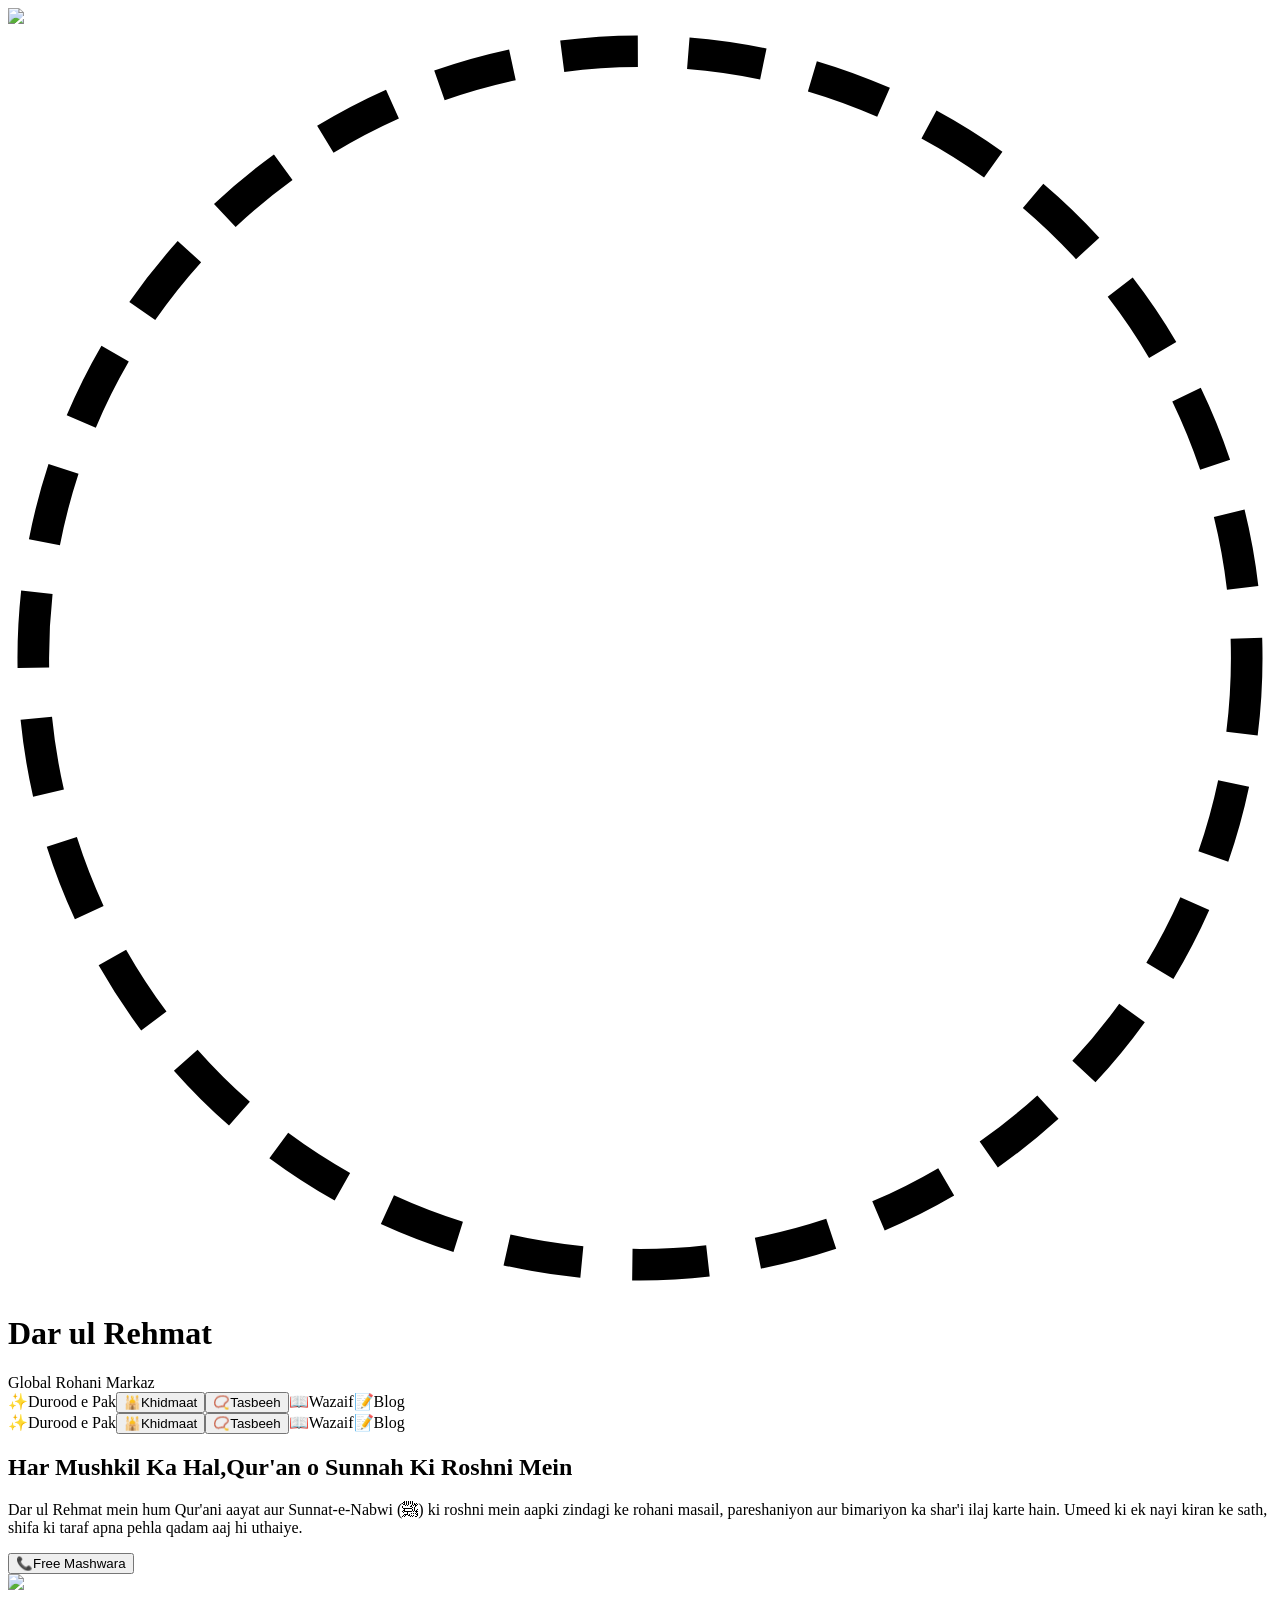
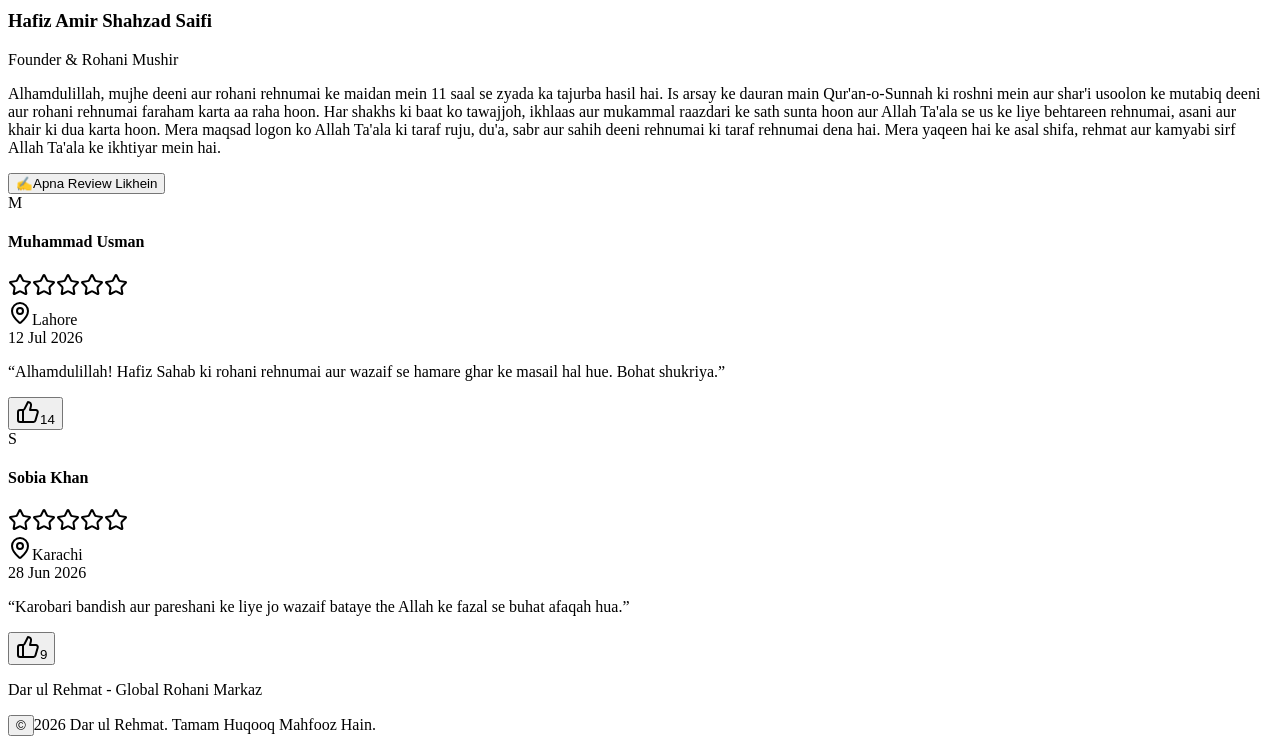
==== commit 3c436cfa: "Adjust logo image size to leave gap with rotating black ring" ====
--- a/out/index.html
+++ b/out/index.html
@@ -1 +1 @@
-<!DOCTYPE html><!--7pTCpnMJHFCP9Yu6NT8_x--><html lang="en" class="__variable_0a80b4 __variable_646807"><head><meta charSet="utf-8"/><meta name="viewport" content="width=device-width, initial-scale=1"/><link rel="preload" href="/_next/static/media/636a5ac981f94f8b-s.p.woff2" as="font" crossorigin="" type="font/woff2"/><link rel="preload" href="/_next/static/media/eaead17c7dbfcd5d-s.p.woff2" as="font" crossorigin="" type="font/woff2"/><link rel="stylesheet" href="/_next/static/css/7171835c958048d4.css" data-precedence="next"/><link rel="preload" as="script" fetchPriority="low" href="/_next/static/chunks/webpack-d8d7246cbfd13bf9.js"/><script src="/_next/static/chunks/4bd1b696-21f374d1156f834a.js" async=""></script><script src="/_next/static/chunks/255-11ae41cb7ea027a5.js" async=""></script><script src="/_next/static/chunks/main-app-d292161cc24db262.js" async=""></script><script src="/_next/static/chunks/app/not-found-9fc54f7c09ca347d.js" async=""></script><script src="/_next/static/chunks/693-07b676da6ce58fdc.js" async=""></script><script src="/_next/static/chunks/app/page-8665cf1d966af35b.js" async=""></script><script src="/_next/static/chunks/app/global-error-a2622be63acf3821.js" async=""></script><meta name="next-size-adjust" content=""/><title>Dar ul Rehmat</title><meta name="description" content="Dar ul Rehmat"/><script src="/_next/static/chunks/polyfills-42372ed130431b0a.js" noModule=""></script></head><body class="__className_646807"><div hidden=""><!--$--><!--/$--></div><div class="min-h-screen bg-slate-50/50 text-slate-900 flex flex-col relative overflow-x-hidden"><header class="w-full bg-white border-b border-emerald-600 shadow-xs px-4 sm:px-6 py-2 flex items-center justify-center sm:justify-start gap-4 sm:gap-8 relative z-20"><div class="flex items-center gap-2 sm:gap-3 text-left mx-auto sm:mx-0"><div class="relative flex items-center justify-center cursor-pointer group w-14 h-14 sm:w-[60px] sm:h-[60px] transition-transform duration-300 hover:scale-105" title="Click to view full logo"><img alt="Dar ul Rehmat Logo" loading="lazy" width="120" height="120" decoding="async" data-nimg="1" class="w-full h-full object-cover rounded-full" style="color:transparent" src="/_next/static/media/logo_square.f7b583db.jpg"/><svg class="absolute inset-0 w-full h-full animate-[spin_12s_linear_infinite] pointer-events-none z-10" viewBox="0 0 100 100"><circle cx="50" cy="50" r="47.5" fill="none" stroke="#000000" stroke-width="2.5" stroke-dasharray="6 4"></circle></svg></div><div class="flex flex-col"><h1 class="text-lg sm:text-xl font-bold font-[family-name:var(--font-playfair)] tracking-wide text-emerald-950 leading-tight" id="header-title">Dar ul Rehmat</h1><span class="text-xs sm:text-sm font-semibold text-emerald-800 tracking-wide" id="header-subtitle">Global Rohani Markaz</span></div></div><div class="hidden sm:flex items-center gap-4 sm:gap-6 text-xs text-slate-700 font-medium ml-auto sm:ml-0"><span class="flex items-center gap-1 cursor-pointer hover:text-emerald-800 text-emerald-900 font-semibold px-2.5 py-1 bg-emerald-50 rounded-md border border-emerald-100/80" id="desktop-durood-pak"><span>✨</span><span>Durood e Pak</span></span><button class="flex items-center gap-1 cursor-pointer px-2.5 py-1 rounded-md transition-colors hover:bg-slate-100 text-slate-700" id="desktop-khidmaat-btn"><span>🕌</span><span>Khidmaat</span></button><button class="flex items-center gap-1 cursor-pointer hover:text-emerald-800 transition-colors" id="desktop-tasbeeh-btn"><span>📿</span><span>Tasbeeh</span></button><span class="flex items-center gap-1 cursor-pointer hover:text-emerald-800"><span>📖</span><span>Wazaif</span></span><span class="flex items-center gap-1 cursor-pointer hover:text-emerald-800"><span>📝</span><span>Blog</span></span></div></header><div class="sm:hidden w-full bg-slate-100/80 border-b border-slate-200 px-4 py-1 text-xs text-slate-700 font-medium flex items-center justify-between overflow-x-auto gap-2" id="khidmaat-bar"><div class="flex items-center gap-2.5"><span class="flex items-center gap-1 shrink-0 text-emerald-900 font-semibold bg-emerald-50 px-2 py-0.5 rounded border border-emerald-100/80" id="mobile-durood-pak"><span>✨</span><span>Durood e Pak</span></span><button class="flex items-center gap-1 shrink-0 cursor-pointer px-2 py-0.5 rounded transition-colors hover:bg-slate-200/70 text-slate-700" id="khidmaat-btn"><span>🕌</span><span>Khidmaat</span></button><button class="flex items-center gap-1 shrink-0 cursor-pointer hover:text-emerald-800 transition-colors" id="mobile-tasbeeh-btn"><span>📿</span><span>Tasbeeh</span></button><span class="flex items-center gap-1 shrink-0"><span>📖</span><span>Wazaif</span></span><span class="flex items-center gap-1 shrink-0"><span>📝</span><span>Blog</span></span></div></div><main class="flex-1 bg-slate-50/50 pt-2 sm:pt-3 pb-6 px-4 sm:px-6 relative z-10" id="main-content"><section class="max-w-4xl mx-auto w-full"><div class="bg-gradient-to-b from-emerald-50/80 via-emerald-50/40 to-teal-50/30 rounded-2xl border border-emerald-200/60 shadow-xs p-5 sm:p-8 text-center flex flex-col items-center justify-center relative overflow-hidden w-full" id="hero-card"><h2 class="text-2xl sm:text-3xl md:text-4xl font-extrabold text-emerald-950 tracking-tight leading-tight font-[family-name:var(--font-playfair)] w-full" id="hero-title"><span class="block">Har Mushkil Ka Hal,</span><span class="block mt-0.5">Qur&#x27;an o Sunnah Ki Roshni Mein</span></h2><p class="mt-2 sm:mt-2.5 text-sm sm:text-lg text-slate-700 max-w-2xl leading-relaxed sm:leading-relaxed font-normal text-balance mx-auto" id="hero-description">Dar ul Rehmat mein hum Qur&#x27;ani aayat aur Sunnat-e-Nabwi (ﷺ) ki roshni mein aapki zindagi ke rohani masail, pareshaniyon aur bimariyon ka shar&#x27;i ilaj karte hain. Umeed ki ek nayi kiran ke sath, shifa ki taraf apna pehla qadam aaj hi uthaiye.</p><button class="mt-3 sm:mt-4 inline-flex items-center gap-1.5 px-3.5 py-1.5 text-xs sm:text-sm font-semibold text-white bg-emerald-800 hover:bg-emerald-900 rounded-lg shadow-xs transition-colors cursor-pointer" id="card-free-mashwara-btn"><span>📞</span><span>Free Mashwara</span></button></div><div class="mt-3 sm:mt-4 bg-white rounded-2xl border border-emerald-100/80 shadow-xs p-6 sm:p-8 text-center flex flex-col items-center justify-center w-full" id="profile-card"><div class="w-28 h-28 sm:w-36 sm:h-36 relative flex items-center justify-center mb-4 group"><div class="w-full h-full rounded-full bg-white border-4 border-emerald-100 shadow-md overflow-hidden relative z-0 flex items-center justify-center"><img alt="Hafiz Amir Shahzad Saifi" loading="lazy" width="300" height="300" decoding="async" data-nimg="1" class="w-full h-full object-cover object-center rounded-full transition-transform duration-300 group-hover:scale-105" style="color:transparent" src="/hafiz_amir_shahzad.png"/></div></div><h3 class="text-base sm:text-lg font-bold text-emerald-950 tracking-tight" id="profile-name">Hafiz Amir Shahzad Saifi</h3><p class="text-xs sm:text-sm font-semibold text-emerald-700/90 mt-0.5 tracking-wide uppercase" id="profile-title">Founder &amp; Rohani Mushir</p><p class="mt-3 text-xs sm:text-base text-slate-600 max-w-2xl leading-relaxed font-normal text-balance mx-auto" id="profile-bio">Alhamdulillah, mujhe deeni aur rohani rehnumai ke maidan mein 11 saal se zyada ka tajurba hasil hai. Is arsay ke dauran main Qur&#x27;an-o-Sunnah ki roshni mein aur shar&#x27;i usoolon ke mutabiq deeni aur rohani rehnumai faraham karta aa raha hoon. Har shakhs ki baat ko tawajjoh, ikhlaas aur mukammal raazdari ke sath sunta hoon aur Allah Ta&#x27;ala se us ke liye behtareen rehnumai, asani aur khair ki dua karta hoon. Mera maqsad logon ko Allah Ta&#x27;ala ki taraf ruju, du&#x27;a, sabr aur sahih deeni rehnumai ki taraf rehnumai dena hai. Mera yaqeen hai ke asal shifa, rehmat aur kamyabi sirf Allah Ta&#x27;ala ke ikhtiyar mein hai.</p></div><div class="mt-3 sm:mt-4 text-center w-full"><button class="inline-flex items-center justify-center gap-2 px-5 py-2.5 text-sm sm:text-base font-semibold text-emerald-900 bg-white hover:bg-emerald-50 border border-emerald-200/90 rounded-xl shadow-xs transition-all duration-200 hover:scale-[1.01] active:scale-[0.99] cursor-pointer" id="apna-review-btn"><span>✍️</span><span>Apna Review Likhein</span></button></div><div class="mt-5 w-full text-left max-w-2xl mx-auto" id="user-reviews-list"><div class="space-y-3"><div class="bg-white border border-emerald-100/90 rounded-2xl p-4 sm:p-5 shadow-2xs hover:shadow-xs transition-all relative flex flex-col gap-3"><div class="flex items-start gap-3"><div class="w-10 h-10 sm:w-11 sm:h-11 rounded-full bg-[#164e39] text-white font-extrabold text-base sm:text-lg flex items-center justify-center shrink-0 shadow-2xs uppercase mt-0.5">M</div><div class="flex-1 min-w-0"><div class="flex items-center justify-between gap-2"><h4 class="text-sm sm:text-base font-bold text-slate-900 truncate">Muhammad Usman</h4><div class="flex items-center gap-0.5 shrink-0 ml-auto"><svg xmlns="http://www.w3.org/2000/svg" width="24" height="24" viewBox="0 0 24 24" fill="none" stroke="currentColor" stroke-width="2" stroke-linecap="round" stroke-linejoin="round" class="lucide lucide-star w-2.5 h-2.5 sm:w-3 sm:h-3 fill-amber-400 text-amber-400" aria-hidden="true"><path d="M11.525 2.295a.53.53 0 0 1 .95 0l2.31 4.679a2.123 2.123 0 0 0 1.595 1.16l5.166.756a.53.53 0 0 1 .294.904l-3.736 3.638a2.123 2.123 0 0 0-.611 1.878l.882 5.14a.53.53 0 0 1-.771.56l-4.618-2.428a2.122 2.122 0 0 0-1.973 0L6.396 21.01a.53.53 0 0 1-.77-.56l.881-5.139a2.122 2.122 0 0 0-.611-1.879L2.16 9.795a.53.53 0 0 1 .294-.906l5.165-.755a2.122 2.122 0 0 0 1.597-1.16z"></path></svg><svg xmlns="http://www.w3.org/2000/svg" width="24" height="24" viewBox="0 0 24 24" fill="none" stroke="currentColor" stroke-width="2" stroke-linecap="round" stroke-linejoin="round" class="lucide lucide-star w-2.5 h-2.5 sm:w-3 sm:h-3 fill-amber-400 text-amber-400" aria-hidden="true"><path d="M11.525 2.295a.53.53 0 0 1 .95 0l2.31 4.679a2.123 2.123 0 0 0 1.595 1.16l5.166.756a.53.53 0 0 1 .294.904l-3.736 3.638a2.123 2.123 0 0 0-.611 1.878l.882 5.14a.53.53 0 0 1-.771.56l-4.618-2.428a2.122 2.122 0 0 0-1.973 0L6.396 21.01a.53.53 0 0 1-.77-.56l.881-5.139a2.122 2.122 0 0 0-.611-1.879L2.16 9.795a.53.53 0 0 1 .294-.906l5.165-.755a2.122 2.122 0 0 0 1.597-1.16z"></path></svg><svg xmlns="http://www.w3.org/2000/svg" width="24" height="24" viewBox="0 0 24 24" fill="none" stroke="currentColor" stroke-width="2" stroke-linecap="round" stroke-linejoin="round" class="lucide lucide-star w-2.5 h-2.5 sm:w-3 sm:h-3 fill-amber-400 text-amber-400" aria-hidden="true"><path d="M11.525 2.295a.53.53 0 0 1 .95 0l2.31 4.679a2.123 2.123 0 0 0 1.595 1.16l5.166.756a.53.53 0 0 1 .294.904l-3.736 3.638a2.123 2.123 0 0 0-.611 1.878l.882 5.14a.53.53 0 0 1-.771.56l-4.618-2.428a2.122 2.122 0 0 0-1.973 0L6.396 21.01a.53.53 0 0 1-.77-.56l.881-5.139a2.122 2.122 0 0 0-.611-1.879L2.16 9.795a.53.53 0 0 1 .294-.906l5.165-.755a2.122 2.122 0 0 0 1.597-1.16z"></path></svg><svg xmlns="http://www.w3.org/2000/svg" width="24" height="24" viewBox="0 0 24 24" fill="none" stroke="currentColor" stroke-width="2" stroke-linecap="round" stroke-linejoin="round" class="lucide lucide-star w-2.5 h-2.5 sm:w-3 sm:h-3 fill-amber-400 text-amber-400" aria-hidden="true"><path d="M11.525 2.295a.53.53 0 0 1 .95 0l2.31 4.679a2.123 2.123 0 0 0 1.595 1.16l5.166.756a.53.53 0 0 1 .294.904l-3.736 3.638a2.123 2.123 0 0 0-.611 1.878l.882 5.14a.53.53 0 0 1-.771.56l-4.618-2.428a2.122 2.122 0 0 0-1.973 0L6.396 21.01a.53.53 0 0 1-.77-.56l.881-5.139a2.122 2.122 0 0 0-.611-1.879L2.16 9.795a.53.53 0 0 1 .294-.906l5.165-.755a2.122 2.122 0 0 0 1.597-1.16z"></path></svg><svg xmlns="http://www.w3.org/2000/svg" width="24" height="24" viewBox="0 0 24 24" fill="none" stroke="currentColor" stroke-width="2" stroke-linecap="round" stroke-linejoin="round" class="lucide lucide-star w-2.5 h-2.5 sm:w-3 sm:h-3 fill-amber-400 text-amber-400" aria-hidden="true"><path d="M11.525 2.295a.53.53 0 0 1 .95 0l2.31 4.679a2.123 2.123 0 0 0 1.595 1.16l5.166.756a.53.53 0 0 1 .294.904l-3.736 3.638a2.123 2.123 0 0 0-.611 1.878l.882 5.14a.53.53 0 0 1-.771.56l-4.618-2.428a2.122 2.122 0 0 0-1.973 0L6.396 21.01a.53.53 0 0 1-.77-.56l.881-5.139a2.122 2.122 0 0 0-.611-1.879L2.16 9.795a.53.53 0 0 1 .294-.906l5.165-.755a2.122 2.122 0 0 0 1.597-1.16z"></path></svg></div></div><div class="flex items-center justify-between gap-2 mt-1"><div class="flex items-center gap-1 text-xs text-slate-500"><svg xmlns="http://www.w3.org/2000/svg" width="24" height="24" viewBox="0 0 24 24" fill="none" stroke="currentColor" stroke-width="2" stroke-linecap="round" stroke-linejoin="round" class="lucide lucide-map-pin w-3.5 h-3.5 text-slate-400" aria-hidden="true"><path d="M20 10c0 4.993-5.539 10.193-7.399 11.799a1 1 0 0 1-1.202 0C9.539 20.193 4 14.993 4 10a8 8 0 0 1 16 0"></path><circle cx="12" cy="10" r="3"></circle></svg><span>Lahore</span></div><span class="text-[11px] text-emerald-800/80 font-medium">12 Jul 2026</span></div></div></div><p class="text-xs sm:text-sm text-slate-700 italic font-medium leading-relaxed pl-1 my-1">“<!-- -->Alhamdulillah! Hafiz Sahab ki rohani rehnumai aur wazaif se hamare ghar ke masail hal hue. Bohat shukriya.<!-- -->”</p><div class="relative flex items-center justify-start pt-2 mt-1 border-t border-slate-100"><button class="inline-flex items-center gap-1.5 px-2.5 py-1 rounded-lg transition-all cursor-pointer group hover:bg-slate-100 text-slate-600 bg-slate-50/80 border border-slate-100" title="React to review" id="like-btn-0"><svg xmlns="http://www.w3.org/2000/svg" width="24" height="24" viewBox="0 0 24 24" fill="none" stroke="currentColor" stroke-width="2" stroke-linecap="round" stroke-linejoin="round" class="lucide lucide-thumbs-up w-3.5 h-3.5 text-slate-400 group-hover:text-emerald-600 transition-colors" aria-hidden="true"><path d="M7 10v12"></path><path d="M15 5.88 14 10h5.83a2 2 0 0 1 1.92 2.56l-2.33 8A2 2 0 0 1 17.5 22H4a2 2 0 0 1-2-2v-8a2 2 0 0 1 2-2h2.76a2 2 0 0 0 1.79-1.11L12 2a3.13 3.13 0 0 1 3 3.88Z"></path></svg><span class="text-xs font-medium text-slate-700">14</span></button></div></div><div class="bg-white border border-emerald-100/90 rounded-2xl p-4 sm:p-5 shadow-2xs hover:shadow-xs transition-all relative flex flex-col gap-3"><div class="flex items-start gap-3"><div class="w-10 h-10 sm:w-11 sm:h-11 rounded-full bg-[#164e39] text-white font-extrabold text-base sm:text-lg flex items-center justify-center shrink-0 shadow-2xs uppercase mt-0.5">S</div><div class="flex-1 min-w-0"><div class="flex items-center justify-between gap-2"><h4 class="text-sm sm:text-base font-bold text-slate-900 truncate">Sobia Khan</h4><div class="flex items-center gap-0.5 shrink-0 ml-auto"><svg xmlns="http://www.w3.org/2000/svg" width="24" height="24" viewBox="0 0 24 24" fill="none" stroke="currentColor" stroke-width="2" stroke-linecap="round" stroke-linejoin="round" class="lucide lucide-star w-2.5 h-2.5 sm:w-3 sm:h-3 fill-amber-400 text-amber-400" aria-hidden="true"><path d="M11.525 2.295a.53.53 0 0 1 .95 0l2.31 4.679a2.123 2.123 0 0 0 1.595 1.16l5.166.756a.53.53 0 0 1 .294.904l-3.736 3.638a2.123 2.123 0 0 0-.611 1.878l.882 5.14a.53.53 0 0 1-.771.56l-4.618-2.428a2.122 2.122 0 0 0-1.973 0L6.396 21.01a.53.53 0 0 1-.77-.56l.881-5.139a2.122 2.122 0 0 0-.611-1.879L2.16 9.795a.53.53 0 0 1 .294-.906l5.165-.755a2.122 2.122 0 0 0 1.597-1.16z"></path></svg><svg xmlns="http://www.w3.org/2000/svg" width="24" height="24" viewBox="0 0 24 24" fill="none" stroke="currentColor" stroke-width="2" stroke-linecap="round" stroke-linejoin="round" class="lucide lucide-star w-2.5 h-2.5 sm:w-3 sm:h-3 fill-amber-400 text-amber-400" aria-hidden="true"><path d="M11.525 2.295a.53.53 0 0 1 .95 0l2.31 4.679a2.123 2.123 0 0 0 1.595 1.16l5.166.756a.53.53 0 0 1 .294.904l-3.736 3.638a2.123 2.123 0 0 0-.611 1.878l.882 5.14a.53.53 0 0 1-.771.56l-4.618-2.428a2.122 2.122 0 0 0-1.973 0L6.396 21.01a.53.53 0 0 1-.77-.56l.881-5.139a2.122 2.122 0 0 0-.611-1.879L2.16 9.795a.53.53 0 0 1 .294-.906l5.165-.755a2.122 2.122 0 0 0 1.597-1.16z"></path></svg><svg xmlns="http://www.w3.org/2000/svg" width="24" height="24" viewBox="0 0 24 24" fill="none" stroke="currentColor" stroke-width="2" stroke-linecap="round" stroke-linejoin="round" class="lucide lucide-star w-2.5 h-2.5 sm:w-3 sm:h-3 fill-amber-400 text-amber-400" aria-hidden="true"><path d="M11.525 2.295a.53.53 0 0 1 .95 0l2.31 4.679a2.123 2.123 0 0 0 1.595 1.16l5.166.756a.53.53 0 0 1 .294.904l-3.736 3.638a2.123 2.123 0 0 0-.611 1.878l.882 5.14a.53.53 0 0 1-.771.56l-4.618-2.428a2.122 2.122 0 0 0-1.973 0L6.396 21.01a.53.53 0 0 1-.77-.56l.881-5.139a2.122 2.122 0 0 0-.611-1.879L2.16 9.795a.53.53 0 0 1 .294-.906l5.165-.755a2.122 2.122 0 0 0 1.597-1.16z"></path></svg><svg xmlns="http://www.w3.org/2000/svg" width="24" height="24" viewBox="0 0 24 24" fill="none" stroke="currentColor" stroke-width="2" stroke-linecap="round" stroke-linejoin="round" class="lucide lucide-star w-2.5 h-2.5 sm:w-3 sm:h-3 fill-amber-400 text-amber-400" aria-hidden="true"><path d="M11.525 2.295a.53.53 0 0 1 .95 0l2.31 4.679a2.123 2.123 0 0 0 1.595 1.16l5.166.756a.53.53 0 0 1 .294.904l-3.736 3.638a2.123 2.123 0 0 0-.611 1.878l.882 5.14a.53.53 0 0 1-.771.56l-4.618-2.428a2.122 2.122 0 0 0-1.973 0L6.396 21.01a.53.53 0 0 1-.77-.56l.881-5.139a2.122 2.122 0 0 0-.611-1.879L2.16 9.795a.53.53 0 0 1 .294-.906l5.165-.755a2.122 2.122 0 0 0 1.597-1.16z"></path></svg><svg xmlns="http://www.w3.org/2000/svg" width="24" height="24" viewBox="0 0 24 24" fill="none" stroke="currentColor" stroke-width="2" stroke-linecap="round" stroke-linejoin="round" class="lucide lucide-star w-2.5 h-2.5 sm:w-3 sm:h-3 fill-amber-400 text-amber-400" aria-hidden="true"><path d="M11.525 2.295a.53.53 0 0 1 .95 0l2.31 4.679a2.123 2.123 0 0 0 1.595 1.16l5.166.756a.53.53 0 0 1 .294.904l-3.736 3.638a2.123 2.123 0 0 0-.611 1.878l.882 5.14a.53.53 0 0 1-.771.56l-4.618-2.428a2.122 2.122 0 0 0-1.973 0L6.396 21.01a.53.53 0 0 1-.77-.56l.881-5.139a2.122 2.122 0 0 0-.611-1.879L2.16 9.795a.53.53 0 0 1 .294-.906l5.165-.755a2.122 2.122 0 0 0 1.597-1.16z"></path></svg></div></div><div class="flex items-center justify-between gap-2 mt-1"><div class="flex items-center gap-1 text-xs text-slate-500"><svg xmlns="http://www.w3.org/2000/svg" width="24" height="24" viewBox="0 0 24 24" fill="none" stroke="currentColor" stroke-width="2" stroke-linecap="round" stroke-linejoin="round" class="lucide lucide-map-pin w-3.5 h-3.5 text-slate-400" aria-hidden="true"><path d="M20 10c0 4.993-5.539 10.193-7.399 11.799a1 1 0 0 1-1.202 0C9.539 20.193 4 14.993 4 10a8 8 0 0 1 16 0"></path><circle cx="12" cy="10" r="3"></circle></svg><span>Karachi</span></div><span class="text-[11px] text-emerald-800/80 font-medium">28 Jun 2026</span></div></div></div><p class="text-xs sm:text-sm text-slate-700 italic font-medium leading-relaxed pl-1 my-1">“<!-- -->Karobari bandish aur pareshani ke liye jo wazaif bataye the Allah ke fazal se buhat afaqah hua.<!-- -->”</p><div class="relative flex items-center justify-start pt-2 mt-1 border-t border-slate-100"><button class="inline-flex items-center gap-1.5 px-2.5 py-1 rounded-lg transition-all cursor-pointer group hover:bg-slate-100 text-slate-600 bg-slate-50/80 border border-slate-100" title="React to review" id="like-btn-1"><svg xmlns="http://www.w3.org/2000/svg" width="24" height="24" viewBox="0 0 24 24" fill="none" stroke="currentColor" stroke-width="2" stroke-linecap="round" stroke-linejoin="round" class="lucide lucide-thumbs-up w-3.5 h-3.5 text-slate-400 group-hover:text-emerald-600 transition-colors" aria-hidden="true"><path d="M7 10v12"></path><path d="M15 5.88 14 10h5.83a2 2 0 0 1 1.92 2.56l-2.33 8A2 2 0 0 1 17.5 22H4a2 2 0 0 1-2-2v-8a2 2 0 0 1 2-2h2.76a2 2 0 0 0 1.79-1.11L12 2a3.13 3.13 0 0 1 3 3.88Z"></path></svg><span class="text-xs font-medium text-slate-700">9</span></button></div></div></div></div></section></main><footer class="w-full bg-white border-t border-emerald-100/90 py-6 px-4 mt-6 text-center text-xs text-slate-600 relative z-10" id="site-footer"><div class="max-w-3xl mx-auto flex flex-col items-center gap-1.5"><p class="font-bold text-emerald-950 text-sm sm:text-base">Dar ul Rehmat - Global Rohani Markaz</p><p class="text-[11px] sm:text-xs text-slate-400 mt-1 inline-flex items-center justify-center gap-1"><button class="hover:text-emerald-700 hover:scale-110 cursor-pointer transition-all font-semibold focus:outline-none text-slate-500 hover:bg-emerald-50 px-1 rounded" title="Admin Panel" id="footer-admin-btn">©</button><span>2026<!-- --> Dar ul Rehmat. Tamam Huqooq Mahfooz Hain.</span></p></div></footer></div><!--$--><!--/$--><script src="/_next/static/chunks/webpack-d8d7246cbfd13bf9.js" id="_R_" async=""></script><script>(self.__next_f=self.__next_f||[]).push([0])</script><script>self.__next_f.push([1,"1:\"$Sreact.fragment\"\n2:I[9766,[],\"\"]\n3:I[8924,[],\"\"]\n4:I[2619,[\"345\",\"static/chunks/app/not-found-9fc54f7c09ca347d.js\"],\"\"]\n5:I[1959,[],\"ClientPageRoot\"]\n6:I[2830,[\"693\",\"static/chunks/693-07b676da6ce58fdc.js\",\"974\",\"static/chunks/app/page-8665cf1d966af35b.js\"],\"default\"]\n9:I[4431,[],\"OutletBoundary\"]\nb:I[5278,[],\"AsyncMetadataOutlet\"]\nd:I[4431,[],\"ViewportBoundary\"]\nf:I[4431,[],\"MetadataBoundary\"]\n10:\"$Sreact.suspense\"\n12:I[8731,[\"219\",\"static/chunks/app/global-error-a2622be63acf3821.js\"],\"default\"]\n:HL[\"/_next/static/media/636a5ac981f94f8b-s.p.woff2\",\"font\",{\"crossOrigin\":\"\",\"type\":\"font/woff2\"}]\n:HL[\"/_next/static/media/eaead17c7dbfcd5d-s.p.woff2\",\"font\",{\"crossOrigin\":\"\",\"type\":\"font/woff2\"}]\n:HL[\"/_next/static/css/7171835c958048d4.css\",\"style\"]\n"])</script><script>self.__next_f.push([1,"0:{\"P\":null,\"b\":\"7pTCpnMJHFCP9Yu6NT8-x\",\"p\":\"\",\"c\":[\"\",\"\"],\"i\":false,\"f\":[[[\"\",{\"children\":[\"__PAGE__\",{}]},\"$undefined\",\"$undefined\",true],[\"\",[\"$\",\"$1\",\"c\",{\"children\":[[[\"$\",\"link\",\"0\",{\"rel\":\"stylesheet\",\"href\":\"/_next/static/css/7171835c958048d4.css\",\"precedence\":\"next\",\"crossOrigin\":\"$undefined\",\"nonce\":\"$undefined\"}]],[\"$\",\"html\",null,{\"lang\":\"en\",\"className\":\"__variable_0a80b4 __variable_646807\",\"children\":[\"$\",\"body\",null,{\"className\":\"__className_646807\",\"suppressHydrationWarning\":true,\"children\":[\"$\",\"$L2\",null,{\"parallelRouterKey\":\"children\",\"error\":\"$undefined\",\"errorStyles\":\"$undefined\",\"errorScripts\":\"$undefined\",\"template\":[\"$\",\"$L3\",null,{}],\"templateStyles\":\"$undefined\",\"templateScripts\":\"$undefined\",\"notFound\":[[\"$\",\"div\",null,{\"className\":\"min-h-screen bg-slate-50 flex flex-col items-center justify-center p-4 text-center\",\"children\":[[\"$\",\"h2\",null,{\"className\":\"text-2xl font-bold text-slate-800 mb-2\",\"children\":\"404 - Safha Nahi Mila\"}],[\"$\",\"p\",null,{\"className\":\"text-slate-600 mb-4 text-sm\",\"children\":\"Yeh safha dastiyab nahi hai ya hata diya gaya hai.\"}],[\"$\",\"$L4\",null,{\"href\":\"/\",\"className\":\"px-4 py-2 bg-emerald-800 text-white rounded-lg text-sm font-medium hover:bg-emerald-900 transition-colors\",\"children\":\"Wapas Main Page Per Jayein\"}]]}],[]],\"forbidden\":\"$undefined\",\"unauthorized\":\"$undefined\"}]}]}]]}],{\"children\":[\"__PAGE__\",[\"$\",\"$1\",\"c\",{\"children\":[[\"$\",\"$L5\",null,{\"Component\":\"$6\",\"searchParams\":{},\"params\":{},\"promises\":[\"$@7\",\"$@8\"]}],null,[\"$\",\"$L9\",null,{\"children\":[\"$La\",[\"$\",\"$Lb\",null,{\"promise\":\"$@c\"}]]}]]}],{},null,false]},null,false],[\"$\",\"$1\",\"h\",{\"children\":[null,[[\"$\",\"$Ld\",null,{\"children\":\"$Le\"}],[\"$\",\"meta\",null,{\"name\":\"next-size-adjust\",\"content\":\"\"}]],[\"$\",\"$Lf\",null,{\"children\":[\"$\",\"div\",null,{\"hidden\":true,\"children\":[\"$\",\"$10\",null,{\"fallback\":null,\"children\":\"$L11\"}]}]}]]}],false]],\"m\":\"$undefined\",\"G\":[\"$12\",[]],\"s\":false,\"S\":true}\n"])</script><script>self.__next_f.push([1,"7:{}\n8:\"$0:f:0:1:2:children:1:props:children:0:props:params\"\n"])</script><script>self.__next_f.push([1,"e:[[\"$\",\"meta\",\"0\",{\"charSet\":\"utf-8\"}],[\"$\",\"meta\",\"1\",{\"name\":\"viewport\",\"content\":\"width=device-width, initial-scale=1\"}]]\na:null\n"])</script><script>self.__next_f.push([1,"c:{\"metadata\":[[\"$\",\"title\",\"0\",{\"children\":\"Dar ul Rehmat\"}],[\"$\",\"meta\",\"1\",{\"name\":\"description\",\"content\":\"Dar ul Rehmat\"}]],\"error\":null,\"digest\":\"$undefined\"}\n"])</script><script>self.__next_f.push([1,"11:\"$c:metadata\"\n"])</script></body></html>+<!DOCTYPE html><!--wvC_4qrOh81HHoboUa7kr--><html lang="en" class="__variable_0a80b4 __variable_646807"><head><meta charSet="utf-8"/><meta name="viewport" content="width=device-width, initial-scale=1"/><link rel="preload" href="/_next/static/media/636a5ac981f94f8b-s.p.woff2" as="font" crossorigin="" type="font/woff2"/><link rel="preload" href="/_next/static/media/eaead17c7dbfcd5d-s.p.woff2" as="font" crossorigin="" type="font/woff2"/><link rel="stylesheet" href="/_next/static/css/6ef6024400faf60c.css" data-precedence="next"/><link rel="preload" as="script" fetchPriority="low" href="/_next/static/chunks/webpack-d8d7246cbfd13bf9.js"/><script src="/_next/static/chunks/4bd1b696-21f374d1156f834a.js" async=""></script><script src="/_next/static/chunks/255-11ae41cb7ea027a5.js" async=""></script><script src="/_next/static/chunks/main-app-d292161cc24db262.js" async=""></script><script src="/_next/static/chunks/app/not-found-9fc54f7c09ca347d.js" async=""></script><script src="/_next/static/chunks/693-07b676da6ce58fdc.js" async=""></script><script src="/_next/static/chunks/app/page-e6b32ea435e4938e.js" async=""></script><script src="/_next/static/chunks/app/global-error-a2622be63acf3821.js" async=""></script><meta name="next-size-adjust" content=""/><title>Dar ul Rehmat</title><meta name="description" content="Dar ul Rehmat"/><script src="/_next/static/chunks/polyfills-42372ed130431b0a.js" noModule=""></script></head><body class="__className_646807"><div hidden=""><!--$--><!--/$--></div><div class="min-h-screen bg-slate-50/50 text-slate-900 flex flex-col relative overflow-x-hidden"><header class="w-full bg-white border-b border-emerald-600 shadow-xs px-4 sm:px-6 py-2 flex items-center justify-center sm:justify-start gap-4 sm:gap-8 relative z-20"><div class="flex items-center gap-2 sm:gap-3 text-left mx-auto sm:mx-0"><div class="relative flex items-center justify-center cursor-pointer group w-14 h-14 sm:w-[60px] sm:h-[60px] transition-transform duration-300 hover:scale-105" title="Click to view full logo"><img alt="Dar ul Rehmat Logo" loading="lazy" width="120" height="120" decoding="async" data-nimg="1" class="w-[88%] h-[88%] object-cover rounded-full" style="color:transparent" src="/_next/static/media/logo_square.f7b583db.jpg"/><svg class="absolute inset-0 w-full h-full animate-[spin_12s_linear_infinite] pointer-events-none z-10" viewBox="0 0 100 100"><circle cx="50" cy="50" r="48" fill="none" stroke="#000000" stroke-width="2.5" stroke-dasharray="6 4"></circle></svg></div><div class="flex flex-col"><h1 class="text-lg sm:text-xl font-bold font-[family-name:var(--font-playfair)] tracking-wide text-emerald-950 leading-tight" id="header-title">Dar ul Rehmat</h1><span class="text-xs sm:text-sm font-semibold text-emerald-800 tracking-wide" id="header-subtitle">Global Rohani Markaz</span></div></div><div class="hidden sm:flex items-center gap-4 sm:gap-6 text-xs text-slate-700 font-medium ml-auto sm:ml-0"><span class="flex items-center gap-1 cursor-pointer hover:text-emerald-800 text-emerald-900 font-semibold px-2.5 py-1 bg-emerald-50 rounded-md border border-emerald-100/80" id="desktop-durood-pak"><span>✨</span><span>Durood e Pak</span></span><button class="flex items-center gap-1 cursor-pointer px-2.5 py-1 rounded-md transition-colors hover:bg-slate-100 text-slate-700" id="desktop-khidmaat-btn"><span>🕌</span><span>Khidmaat</span></button><button class="flex items-center gap-1 cursor-pointer hover:text-emerald-800 transition-colors" id="desktop-tasbeeh-btn"><span>📿</span><span>Tasbeeh</span></button><span class="flex items-center gap-1 cursor-pointer hover:text-emerald-800"><span>📖</span><span>Wazaif</span></span><span class="flex items-center gap-1 cursor-pointer hover:text-emerald-800"><span>📝</span><span>Blog</span></span></div></header><div class="sm:hidden w-full bg-slate-100/80 border-b border-slate-200 px-4 py-1 text-xs text-slate-700 font-medium flex items-center justify-between overflow-x-auto gap-2" id="khidmaat-bar"><div class="flex items-center gap-2.5"><span class="flex items-center gap-1 shrink-0 text-emerald-900 font-semibold bg-emerald-50 px-2 py-0.5 rounded border border-emerald-100/80" id="mobile-durood-pak"><span>✨</span><span>Durood e Pak</span></span><button class="flex items-center gap-1 shrink-0 cursor-pointer px-2 py-0.5 rounded transition-colors hover:bg-slate-200/70 text-slate-700" id="khidmaat-btn"><span>🕌</span><span>Khidmaat</span></button><button class="flex items-center gap-1 shrink-0 cursor-pointer hover:text-emerald-800 transition-colors" id="mobile-tasbeeh-btn"><span>📿</span><span>Tasbeeh</span></button><span class="flex items-center gap-1 shrink-0"><span>📖</span><span>Wazaif</span></span><span class="flex items-center gap-1 shrink-0"><span>📝</span><span>Blog</span></span></div></div><main class="flex-1 bg-slate-50/50 pt-2 sm:pt-3 pb-6 px-4 sm:px-6 relative z-10" id="main-content"><section class="max-w-4xl mx-auto w-full"><div class="bg-gradient-to-b from-emerald-50/80 via-emerald-50/40 to-teal-50/30 rounded-2xl border border-emerald-200/60 shadow-xs p-5 sm:p-8 text-center flex flex-col items-center justify-center relative overflow-hidden w-full" id="hero-card"><h2 class="text-2xl sm:text-3xl md:text-4xl font-extrabold text-emerald-950 tracking-tight leading-tight font-[family-name:var(--font-playfair)] w-full" id="hero-title"><span class="block">Har Mushkil Ka Hal,</span><span class="block mt-0.5">Qur&#x27;an o Sunnah Ki Roshni Mein</span></h2><p class="mt-2 sm:mt-2.5 text-sm sm:text-lg text-slate-700 max-w-2xl leading-relaxed sm:leading-relaxed font-normal text-balance mx-auto" id="hero-description">Dar ul Rehmat mein hum Qur&#x27;ani aayat aur Sunnat-e-Nabwi (ﷺ) ki roshni mein aapki zindagi ke rohani masail, pareshaniyon aur bimariyon ka shar&#x27;i ilaj karte hain. Umeed ki ek nayi kiran ke sath, shifa ki taraf apna pehla qadam aaj hi uthaiye.</p><button class="mt-3 sm:mt-4 inline-flex items-center gap-1.5 px-3.5 py-1.5 text-xs sm:text-sm font-semibold text-white bg-emerald-800 hover:bg-emerald-900 rounded-lg shadow-xs transition-colors cursor-pointer" id="card-free-mashwara-btn"><span>📞</span><span>Free Mashwara</span></button></div><div class="mt-3 sm:mt-4 bg-white rounded-2xl border border-emerald-100/80 shadow-xs p-6 sm:p-8 text-center flex flex-col items-center justify-center w-full" id="profile-card"><div class="w-28 h-28 sm:w-36 sm:h-36 relative flex items-center justify-center mb-4 group"><div class="w-full h-full rounded-full bg-white border-4 border-emerald-100 shadow-md overflow-hidden relative z-0 flex items-center justify-center"><img alt="Hafiz Amir Shahzad Saifi" loading="lazy" width="300" height="300" decoding="async" data-nimg="1" class="w-full h-full object-cover object-center rounded-full transition-transform duration-300 group-hover:scale-105" style="color:transparent" src="/hafiz_amir_shahzad.png"/></div></div><h3 class="text-base sm:text-lg font-bold text-emerald-950 tracking-tight" id="profile-name">Hafiz Amir Shahzad Saifi</h3><p class="text-xs sm:text-sm font-semibold text-emerald-700/90 mt-0.5 tracking-wide uppercase" id="profile-title">Founder &amp; Rohani Mushir</p><p class="mt-3 text-xs sm:text-base text-slate-600 max-w-2xl leading-relaxed font-normal text-balance mx-auto" id="profile-bio">Alhamdulillah, mujhe deeni aur rohani rehnumai ke maidan mein 11 saal se zyada ka tajurba hasil hai. Is arsay ke dauran main Qur&#x27;an-o-Sunnah ki roshni mein aur shar&#x27;i usoolon ke mutabiq deeni aur rohani rehnumai faraham karta aa raha hoon. Har shakhs ki baat ko tawajjoh, ikhlaas aur mukammal raazdari ke sath sunta hoon aur Allah Ta&#x27;ala se us ke liye behtareen rehnumai, asani aur khair ki dua karta hoon. Mera maqsad logon ko Allah Ta&#x27;ala ki taraf ruju, du&#x27;a, sabr aur sahih deeni rehnumai ki taraf rehnumai dena hai. Mera yaqeen hai ke asal shifa, rehmat aur kamyabi sirf Allah Ta&#x27;ala ke ikhtiyar mein hai.</p></div><div class="mt-3 sm:mt-4 text-center w-full"><button class="inline-flex items-center justify-center gap-2 px-5 py-2.5 text-sm sm:text-base font-semibold text-emerald-900 bg-white hover:bg-emerald-50 border border-emerald-200/90 rounded-xl shadow-xs transition-all duration-200 hover:scale-[1.01] active:scale-[0.99] cursor-pointer" id="apna-review-btn"><span>✍️</span><span>Apna Review Likhein</span></button></div><div class="mt-5 w-full text-left max-w-2xl mx-auto" id="user-reviews-list"><div class="space-y-3"><div class="bg-white border border-emerald-100/90 rounded-2xl p-4 sm:p-5 shadow-2xs hover:shadow-xs transition-all relative flex flex-col gap-3"><div class="flex items-start gap-3"><div class="w-10 h-10 sm:w-11 sm:h-11 rounded-full bg-[#164e39] text-white font-extrabold text-base sm:text-lg flex items-center justify-center shrink-0 shadow-2xs uppercase mt-0.5">M</div><div class="flex-1 min-w-0"><div class="flex items-center justify-between gap-2"><h4 class="text-sm sm:text-base font-bold text-slate-900 truncate">Muhammad Usman</h4><div class="flex items-center gap-0.5 shrink-0 ml-auto"><svg xmlns="http://www.w3.org/2000/svg" width="24" height="24" viewBox="0 0 24 24" fill="none" stroke="currentColor" stroke-width="2" stroke-linecap="round" stroke-linejoin="round" class="lucide lucide-star w-2.5 h-2.5 sm:w-3 sm:h-3 fill-amber-400 text-amber-400" aria-hidden="true"><path d="M11.525 2.295a.53.53 0 0 1 .95 0l2.31 4.679a2.123 2.123 0 0 0 1.595 1.16l5.166.756a.53.53 0 0 1 .294.904l-3.736 3.638a2.123 2.123 0 0 0-.611 1.878l.882 5.14a.53.53 0 0 1-.771.56l-4.618-2.428a2.122 2.122 0 0 0-1.973 0L6.396 21.01a.53.53 0 0 1-.77-.56l.881-5.139a2.122 2.122 0 0 0-.611-1.879L2.16 9.795a.53.53 0 0 1 .294-.906l5.165-.755a2.122 2.122 0 0 0 1.597-1.16z"></path></svg><svg xmlns="http://www.w3.org/2000/svg" width="24" height="24" viewBox="0 0 24 24" fill="none" stroke="currentColor" stroke-width="2" stroke-linecap="round" stroke-linejoin="round" class="lucide lucide-star w-2.5 h-2.5 sm:w-3 sm:h-3 fill-amber-400 text-amber-400" aria-hidden="true"><path d="M11.525 2.295a.53.53 0 0 1 .95 0l2.31 4.679a2.123 2.123 0 0 0 1.595 1.16l5.166.756a.53.53 0 0 1 .294.904l-3.736 3.638a2.123 2.123 0 0 0-.611 1.878l.882 5.14a.53.53 0 0 1-.771.56l-4.618-2.428a2.122 2.122 0 0 0-1.973 0L6.396 21.01a.53.53 0 0 1-.77-.56l.881-5.139a2.122 2.122 0 0 0-.611-1.879L2.16 9.795a.53.53 0 0 1 .294-.906l5.165-.755a2.122 2.122 0 0 0 1.597-1.16z"></path></svg><svg xmlns="http://www.w3.org/2000/svg" width="24" height="24" viewBox="0 0 24 24" fill="none" stroke="currentColor" stroke-width="2" stroke-linecap="round" stroke-linejoin="round" class="lucide lucide-star w-2.5 h-2.5 sm:w-3 sm:h-3 fill-amber-400 text-amber-400" aria-hidden="true"><path d="M11.525 2.295a.53.53 0 0 1 .95 0l2.31 4.679a2.123 2.123 0 0 0 1.595 1.16l5.166.756a.53.53 0 0 1 .294.904l-3.736 3.638a2.123 2.123 0 0 0-.611 1.878l.882 5.14a.53.53 0 0 1-.771.56l-4.618-2.428a2.122 2.122 0 0 0-1.973 0L6.396 21.01a.53.53 0 0 1-.77-.56l.881-5.139a2.122 2.122 0 0 0-.611-1.879L2.16 9.795a.53.53 0 0 1 .294-.906l5.165-.755a2.122 2.122 0 0 0 1.597-1.16z"></path></svg><svg xmlns="http://www.w3.org/2000/svg" width="24" height="24" viewBox="0 0 24 24" fill="none" stroke="currentColor" stroke-width="2" stroke-linecap="round" stroke-linejoin="round" class="lucide lucide-star w-2.5 h-2.5 sm:w-3 sm:h-3 fill-amber-400 text-amber-400" aria-hidden="true"><path d="M11.525 2.295a.53.53 0 0 1 .95 0l2.31 4.679a2.123 2.123 0 0 0 1.595 1.16l5.166.756a.53.53 0 0 1 .294.904l-3.736 3.638a2.123 2.123 0 0 0-.611 1.878l.882 5.14a.53.53 0 0 1-.771.56l-4.618-2.428a2.122 2.122 0 0 0-1.973 0L6.396 21.01a.53.53 0 0 1-.77-.56l.881-5.139a2.122 2.122 0 0 0-.611-1.879L2.16 9.795a.53.53 0 0 1 .294-.906l5.165-.755a2.122 2.122 0 0 0 1.597-1.16z"></path></svg><svg xmlns="http://www.w3.org/2000/svg" width="24" height="24" viewBox="0 0 24 24" fill="none" stroke="currentColor" stroke-width="2" stroke-linecap="round" stroke-linejoin="round" class="lucide lucide-star w-2.5 h-2.5 sm:w-3 sm:h-3 fill-amber-400 text-amber-400" aria-hidden="true"><path d="M11.525 2.295a.53.53 0 0 1 .95 0l2.31 4.679a2.123 2.123 0 0 0 1.595 1.16l5.166.756a.53.53 0 0 1 .294.904l-3.736 3.638a2.123 2.123 0 0 0-.611 1.878l.882 5.14a.53.53 0 0 1-.771.56l-4.618-2.428a2.122 2.122 0 0 0-1.973 0L6.396 21.01a.53.53 0 0 1-.77-.56l.881-5.139a2.122 2.122 0 0 0-.611-1.879L2.16 9.795a.53.53 0 0 1 .294-.906l5.165-.755a2.122 2.122 0 0 0 1.597-1.16z"></path></svg></div></div><div class="flex items-center justify-between gap-2 mt-1"><div class="flex items-center gap-1 text-xs text-slate-500"><svg xmlns="http://www.w3.org/2000/svg" width="24" height="24" viewBox="0 0 24 24" fill="none" stroke="currentColor" stroke-width="2" stroke-linecap="round" stroke-linejoin="round" class="lucide lucide-map-pin w-3.5 h-3.5 text-slate-400" aria-hidden="true"><path d="M20 10c0 4.993-5.539 10.193-7.399 11.799a1 1 0 0 1-1.202 0C9.539 20.193 4 14.993 4 10a8 8 0 0 1 16 0"></path><circle cx="12" cy="10" r="3"></circle></svg><span>Lahore</span></div><span class="text-[11px] text-emerald-800/80 font-medium">12 Jul 2026</span></div></div></div><p class="text-xs sm:text-sm text-slate-700 italic font-medium leading-relaxed pl-1 my-1">“<!-- -->Alhamdulillah! Hafiz Sahab ki rohani rehnumai aur wazaif se hamare ghar ke masail hal hue. Bohat shukriya.<!-- -->”</p><div class="relative flex items-center justify-start pt-2 mt-1 border-t border-slate-100"><button class="inline-flex items-center gap-1.5 px-2.5 py-1 rounded-lg transition-all cursor-pointer group hover:bg-slate-100 text-slate-600 bg-slate-50/80 border border-slate-100" title="React to review" id="like-btn-0"><svg xmlns="http://www.w3.org/2000/svg" width="24" height="24" viewBox="0 0 24 24" fill="none" stroke="currentColor" stroke-width="2" stroke-linecap="round" stroke-linejoin="round" class="lucide lucide-thumbs-up w-3.5 h-3.5 text-slate-400 group-hover:text-emerald-600 transition-colors" aria-hidden="true"><path d="M7 10v12"></path><path d="M15 5.88 14 10h5.83a2 2 0 0 1 1.92 2.56l-2.33 8A2 2 0 0 1 17.5 22H4a2 2 0 0 1-2-2v-8a2 2 0 0 1 2-2h2.76a2 2 0 0 0 1.79-1.11L12 2a3.13 3.13 0 0 1 3 3.88Z"></path></svg><span class="text-xs font-medium text-slate-700">14</span></button></div></div><div class="bg-white border border-emerald-100/90 rounded-2xl p-4 sm:p-5 shadow-2xs hover:shadow-xs transition-all relative flex flex-col gap-3"><div class="flex items-start gap-3"><div class="w-10 h-10 sm:w-11 sm:h-11 rounded-full bg-[#164e39] text-white font-extrabold text-base sm:text-lg flex items-center justify-center shrink-0 shadow-2xs uppercase mt-0.5">S</div><div class="flex-1 min-w-0"><div class="flex items-center justify-between gap-2"><h4 class="text-sm sm:text-base font-bold text-slate-900 truncate">Sobia Khan</h4><div class="flex items-center gap-0.5 shrink-0 ml-auto"><svg xmlns="http://www.w3.org/2000/svg" width="24" height="24" viewBox="0 0 24 24" fill="none" stroke="currentColor" stroke-width="2" stroke-linecap="round" stroke-linejoin="round" class="lucide lucide-star w-2.5 h-2.5 sm:w-3 sm:h-3 fill-amber-400 text-amber-400" aria-hidden="true"><path d="M11.525 2.295a.53.53 0 0 1 .95 0l2.31 4.679a2.123 2.123 0 0 0 1.595 1.16l5.166.756a.53.53 0 0 1 .294.904l-3.736 3.638a2.123 2.123 0 0 0-.611 1.878l.882 5.14a.53.53 0 0 1-.771.56l-4.618-2.428a2.122 2.122 0 0 0-1.973 0L6.396 21.01a.53.53 0 0 1-.77-.56l.881-5.139a2.122 2.122 0 0 0-.611-1.879L2.16 9.795a.53.53 0 0 1 .294-.906l5.165-.755a2.122 2.122 0 0 0 1.597-1.16z"></path></svg><svg xmlns="http://www.w3.org/2000/svg" width="24" height="24" viewBox="0 0 24 24" fill="none" stroke="currentColor" stroke-width="2" stroke-linecap="round" stroke-linejoin="round" class="lucide lucide-star w-2.5 h-2.5 sm:w-3 sm:h-3 fill-amber-400 text-amber-400" aria-hidden="true"><path d="M11.525 2.295a.53.53 0 0 1 .95 0l2.31 4.679a2.123 2.123 0 0 0 1.595 1.16l5.166.756a.53.53 0 0 1 .294.904l-3.736 3.638a2.123 2.123 0 0 0-.611 1.878l.882 5.14a.53.53 0 0 1-.771.56l-4.618-2.428a2.122 2.122 0 0 0-1.973 0L6.396 21.01a.53.53 0 0 1-.77-.56l.881-5.139a2.122 2.122 0 0 0-.611-1.879L2.16 9.795a.53.53 0 0 1 .294-.906l5.165-.755a2.122 2.122 0 0 0 1.597-1.16z"></path></svg><svg xmlns="http://www.w3.org/2000/svg" width="24" height="24" viewBox="0 0 24 24" fill="none" stroke="currentColor" stroke-width="2" stroke-linecap="round" stroke-linejoin="round" class="lucide lucide-star w-2.5 h-2.5 sm:w-3 sm:h-3 fill-amber-400 text-amber-400" aria-hidden="true"><path d="M11.525 2.295a.53.53 0 0 1 .95 0l2.31 4.679a2.123 2.123 0 0 0 1.595 1.16l5.166.756a.53.53 0 0 1 .294.904l-3.736 3.638a2.123 2.123 0 0 0-.611 1.878l.882 5.14a.53.53 0 0 1-.771.56l-4.618-2.428a2.122 2.122 0 0 0-1.973 0L6.396 21.01a.53.53 0 0 1-.77-.56l.881-5.139a2.122 2.122 0 0 0-.611-1.879L2.16 9.795a.53.53 0 0 1 .294-.906l5.165-.755a2.122 2.122 0 0 0 1.597-1.16z"></path></svg><svg xmlns="http://www.w3.org/2000/svg" width="24" height="24" viewBox="0 0 24 24" fill="none" stroke="currentColor" stroke-width="2" stroke-linecap="round" stroke-linejoin="round" class="lucide lucide-star w-2.5 h-2.5 sm:w-3 sm:h-3 fill-amber-400 text-amber-400" aria-hidden="true"><path d="M11.525 2.295a.53.53 0 0 1 .95 0l2.31 4.679a2.123 2.123 0 0 0 1.595 1.16l5.166.756a.53.53 0 0 1 .294.904l-3.736 3.638a2.123 2.123 0 0 0-.611 1.878l.882 5.14a.53.53 0 0 1-.771.56l-4.618-2.428a2.122 2.122 0 0 0-1.973 0L6.396 21.01a.53.53 0 0 1-.77-.56l.881-5.139a2.122 2.122 0 0 0-.611-1.879L2.16 9.795a.53.53 0 0 1 .294-.906l5.165-.755a2.122 2.122 0 0 0 1.597-1.16z"></path></svg><svg xmlns="http://www.w3.org/2000/svg" width="24" height="24" viewBox="0 0 24 24" fill="none" stroke="currentColor" stroke-width="2" stroke-linecap="round" stroke-linejoin="round" class="lucide lucide-star w-2.5 h-2.5 sm:w-3 sm:h-3 fill-amber-400 text-amber-400" aria-hidden="true"><path d="M11.525 2.295a.53.53 0 0 1 .95 0l2.31 4.679a2.123 2.123 0 0 0 1.595 1.16l5.166.756a.53.53 0 0 1 .294.904l-3.736 3.638a2.123 2.123 0 0 0-.611 1.878l.882 5.14a.53.53 0 0 1-.771.56l-4.618-2.428a2.122 2.122 0 0 0-1.973 0L6.396 21.01a.53.53 0 0 1-.77-.56l.881-5.139a2.122 2.122 0 0 0-.611-1.879L2.16 9.795a.53.53 0 0 1 .294-.906l5.165-.755a2.122 2.122 0 0 0 1.597-1.16z"></path></svg></div></div><div class="flex items-center justify-between gap-2 mt-1"><div class="flex items-center gap-1 text-xs text-slate-500"><svg xmlns="http://www.w3.org/2000/svg" width="24" height="24" viewBox="0 0 24 24" fill="none" stroke="currentColor" stroke-width="2" stroke-linecap="round" stroke-linejoin="round" class="lucide lucide-map-pin w-3.5 h-3.5 text-slate-400" aria-hidden="true"><path d="M20 10c0 4.993-5.539 10.193-7.399 11.799a1 1 0 0 1-1.202 0C9.539 20.193 4 14.993 4 10a8 8 0 0 1 16 0"></path><circle cx="12" cy="10" r="3"></circle></svg><span>Karachi</span></div><span class="text-[11px] text-emerald-800/80 font-medium">28 Jun 2026</span></div></div></div><p class="text-xs sm:text-sm text-slate-700 italic font-medium leading-relaxed pl-1 my-1">“<!-- -->Karobari bandish aur pareshani ke liye jo wazaif bataye the Allah ke fazal se buhat afaqah hua.<!-- -->”</p><div class="relative flex items-center justify-start pt-2 mt-1 border-t border-slate-100"><button class="inline-flex items-center gap-1.5 px-2.5 py-1 rounded-lg transition-all cursor-pointer group hover:bg-slate-100 text-slate-600 bg-slate-50/80 border border-slate-100" title="React to review" id="like-btn-1"><svg xmlns="http://www.w3.org/2000/svg" width="24" height="24" viewBox="0 0 24 24" fill="none" stroke="currentColor" stroke-width="2" stroke-linecap="round" stroke-linejoin="round" class="lucide lucide-thumbs-up w-3.5 h-3.5 text-slate-400 group-hover:text-emerald-600 transition-colors" aria-hidden="true"><path d="M7 10v12"></path><path d="M15 5.88 14 10h5.83a2 2 0 0 1 1.92 2.56l-2.33 8A2 2 0 0 1 17.5 22H4a2 2 0 0 1-2-2v-8a2 2 0 0 1 2-2h2.76a2 2 0 0 0 1.79-1.11L12 2a3.13 3.13 0 0 1 3 3.88Z"></path></svg><span class="text-xs font-medium text-slate-700">9</span></button></div></div></div></div></section></main><footer class="w-full bg-white border-t border-emerald-100/90 py-6 px-4 mt-6 text-center text-xs text-slate-600 relative z-10" id="site-footer"><div class="max-w-3xl mx-auto flex flex-col items-center gap-1.5"><p class="font-bold text-emerald-950 text-sm sm:text-base">Dar ul Rehmat - Global Rohani Markaz</p><p class="text-[11px] sm:text-xs text-slate-400 mt-1 inline-flex items-center justify-center gap-1"><button class="hover:text-emerald-700 hover:scale-110 cursor-pointer transition-all font-semibold focus:outline-none text-slate-500 hover:bg-emerald-50 px-1 rounded" title="Admin Panel" id="footer-admin-btn">©</button><span>2026<!-- --> Dar ul Rehmat. Tamam Huqooq Mahfooz Hain.</span></p></div></footer></div><!--$--><!--/$--><script src="/_next/static/chunks/webpack-d8d7246cbfd13bf9.js" id="_R_" async=""></script><script>(self.__next_f=self.__next_f||[]).push([0])</script><script>self.__next_f.push([1,"1:\"$Sreact.fragment\"\n2:I[9766,[],\"\"]\n3:I[8924,[],\"\"]\n4:I[2619,[\"345\",\"static/chunks/app/not-found-9fc54f7c09ca347d.js\"],\"\"]\n5:I[1959,[],\"ClientPageRoot\"]\n6:I[2830,[\"693\",\"static/chunks/693-07b676da6ce58fdc.js\",\"974\",\"static/chunks/app/page-e6b32ea435e4938e.js\"],\"default\"]\n9:I[4431,[],\"OutletBoundary\"]\nb:I[5278,[],\"AsyncMetadataOutlet\"]\nd:I[4431,[],\"ViewportBoundary\"]\nf:I[4431,[],\"MetadataBoundary\"]\n10:\"$Sreact.suspense\"\n12:I[8731,[\"219\",\"static/chunks/app/global-error-a2622be63acf3821.js\"],\"default\"]\n:HL[\"/_next/static/media/636a5ac981f94f8b-s.p.woff2\",\"font\",{\"crossOrigin\":\"\",\"type\":\"font/woff2\"}]\n:HL[\"/_next/static/media/eaead17c7dbfcd5d-s.p.woff2\",\"font\",{\"crossOrigin\":\"\",\"type\":\"font/woff2\"}]\n:HL[\"/_next/static/css/6ef6024400faf60c.css\",\"style\"]\n"])</script><script>self.__next_f.push([1,"0:{\"P\":null,\"b\":\"wvC-4qrOh81HHoboUa7kr\",\"p\":\"\",\"c\":[\"\",\"\"],\"i\":false,\"f\":[[[\"\",{\"children\":[\"__PAGE__\",{}]},\"$undefined\",\"$undefined\",true],[\"\",[\"$\",\"$1\",\"c\",{\"children\":[[[\"$\",\"link\",\"0\",{\"rel\":\"stylesheet\",\"href\":\"/_next/static/css/6ef6024400faf60c.css\",\"precedence\":\"next\",\"crossOrigin\":\"$undefined\",\"nonce\":\"$undefined\"}]],[\"$\",\"html\",null,{\"lang\":\"en\",\"className\":\"__variable_0a80b4 __variable_646807\",\"children\":[\"$\",\"body\",null,{\"className\":\"__className_646807\",\"suppressHydrationWarning\":true,\"children\":[\"$\",\"$L2\",null,{\"parallelRouterKey\":\"children\",\"error\":\"$undefined\",\"errorStyles\":\"$undefined\",\"errorScripts\":\"$undefined\",\"template\":[\"$\",\"$L3\",null,{}],\"templateStyles\":\"$undefined\",\"templateScripts\":\"$undefined\",\"notFound\":[[\"$\",\"div\",null,{\"className\":\"min-h-screen bg-slate-50 flex flex-col items-center justify-center p-4 text-center\",\"children\":[[\"$\",\"h2\",null,{\"className\":\"text-2xl font-bold text-slate-800 mb-2\",\"children\":\"404 - Safha Nahi Mila\"}],[\"$\",\"p\",null,{\"className\":\"text-slate-600 mb-4 text-sm\",\"children\":\"Yeh safha dastiyab nahi hai ya hata diya gaya hai.\"}],[\"$\",\"$L4\",null,{\"href\":\"/\",\"className\":\"px-4 py-2 bg-emerald-800 text-white rounded-lg text-sm font-medium hover:bg-emerald-900 transition-colors\",\"children\":\"Wapas Main Page Per Jayein\"}]]}],[]],\"forbidden\":\"$undefined\",\"unauthorized\":\"$undefined\"}]}]}]]}],{\"children\":[\"__PAGE__\",[\"$\",\"$1\",\"c\",{\"children\":[[\"$\",\"$L5\",null,{\"Component\":\"$6\",\"searchParams\":{},\"params\":{},\"promises\":[\"$@7\",\"$@8\"]}],null,[\"$\",\"$L9\",null,{\"children\":[\"$La\",[\"$\",\"$Lb\",null,{\"promise\":\"$@c\"}]]}]]}],{},null,false]},null,false],[\"$\",\"$1\",\"h\",{\"children\":[null,[[\"$\",\"$Ld\",null,{\"children\":\"$Le\"}],[\"$\",\"meta\",null,{\"name\":\"next-size-adjust\",\"content\":\"\"}]],[\"$\",\"$Lf\",null,{\"children\":[\"$\",\"div\",null,{\"hidden\":true,\"children\":[\"$\",\"$10\",null,{\"fallback\":null,\"children\":\"$L11\"}]}]}]]}],false]],\"m\":\"$undefined\",\"G\":[\"$12\",[]],\"s\":false,\"S\":true}\n"])</script><script>self.__next_f.push([1,"7:{}\n8:\"$0:f:0:1:2:children:1:props:children:0:props:params\"\n"])</script><script>self.__next_f.push([1,"e:[[\"$\",\"meta\",\"0\",{\"charSet\":\"utf-8\"}],[\"$\",\"meta\",\"1\",{\"name\":\"viewport\",\"content\":\"width=device-width, initial-scale=1\"}]]\na:null\n"])</script><script>self.__next_f.push([1,"c:{\"metadata\":[[\"$\",\"title\",\"0\",{\"children\":\"Dar ul Rehmat\"}],[\"$\",\"meta\",\"1\",{\"name\":\"description\",\"content\":\"Dar ul Rehmat\"}]],\"error\":null,\"digest\":\"$undefined\"}\n"])</script><script>self.__next_f.push([1,"11:\"$c:metadata\"\n"])</script></body></html>
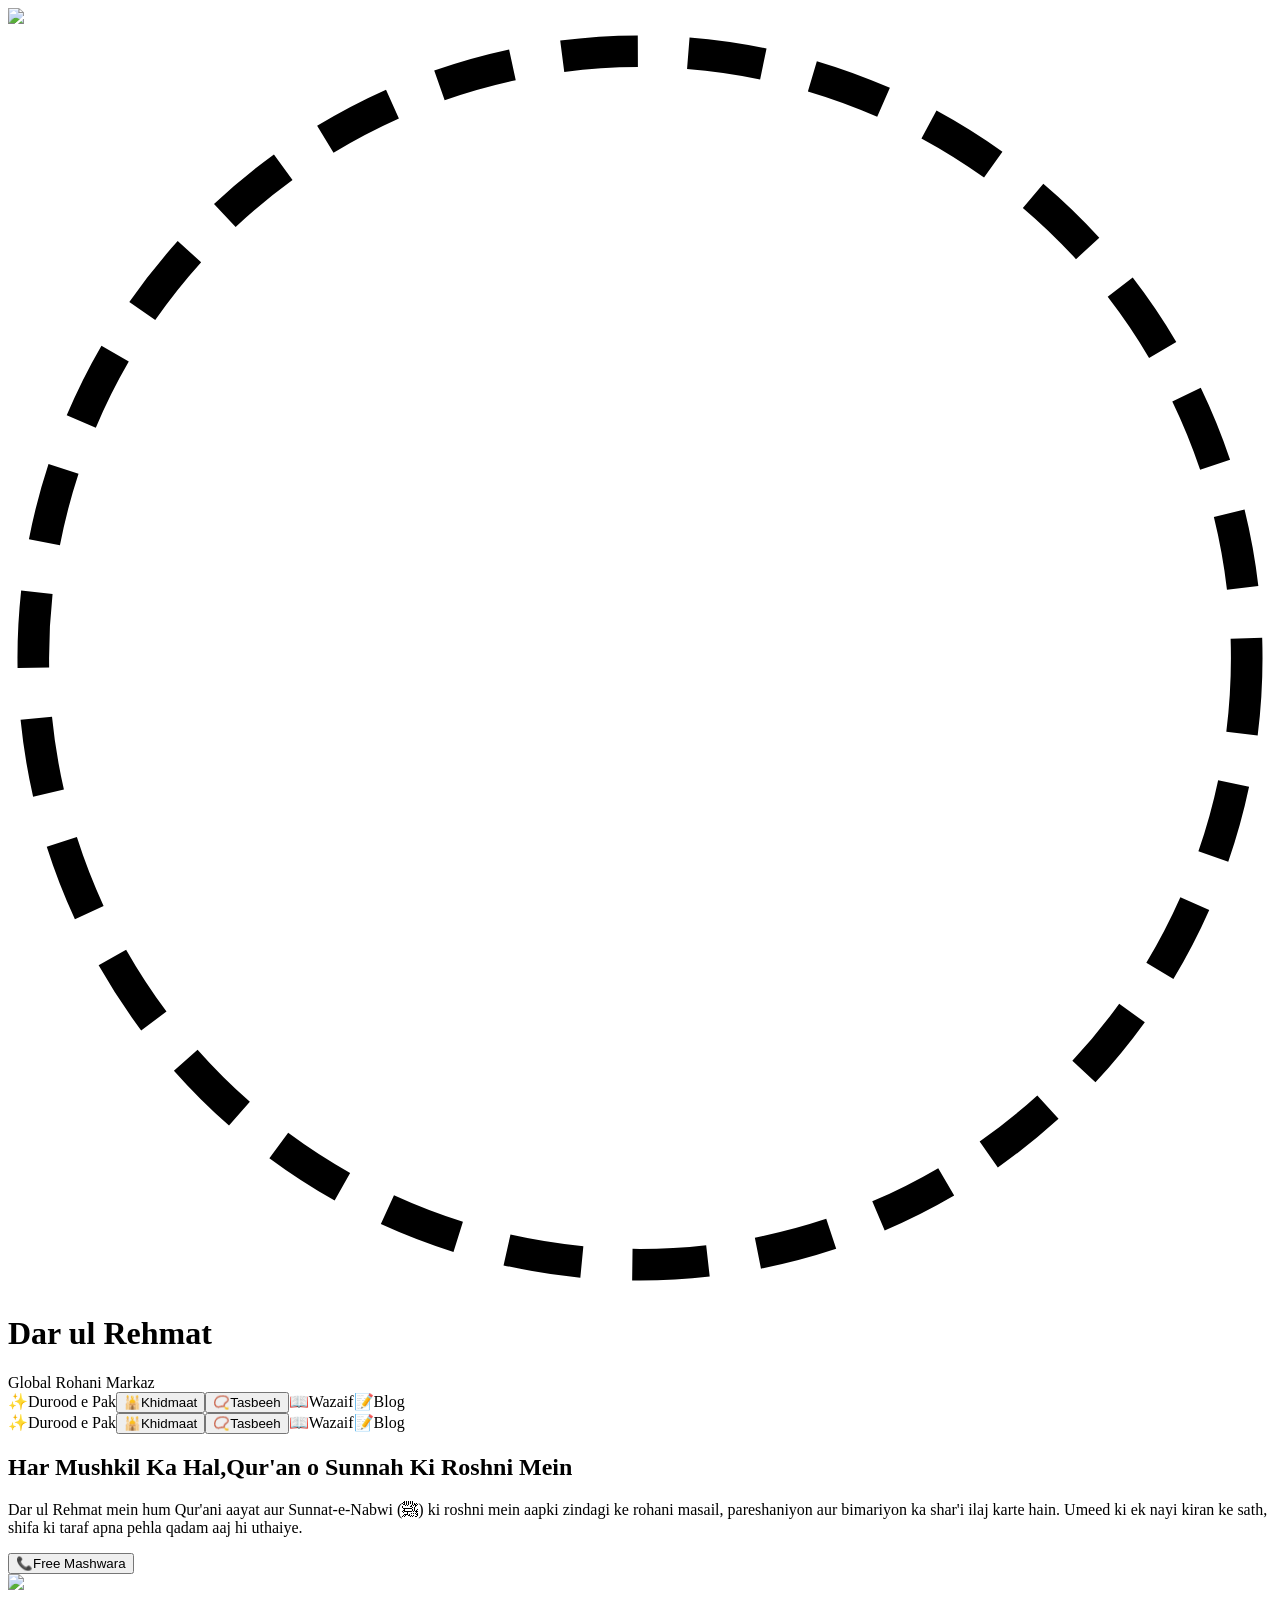
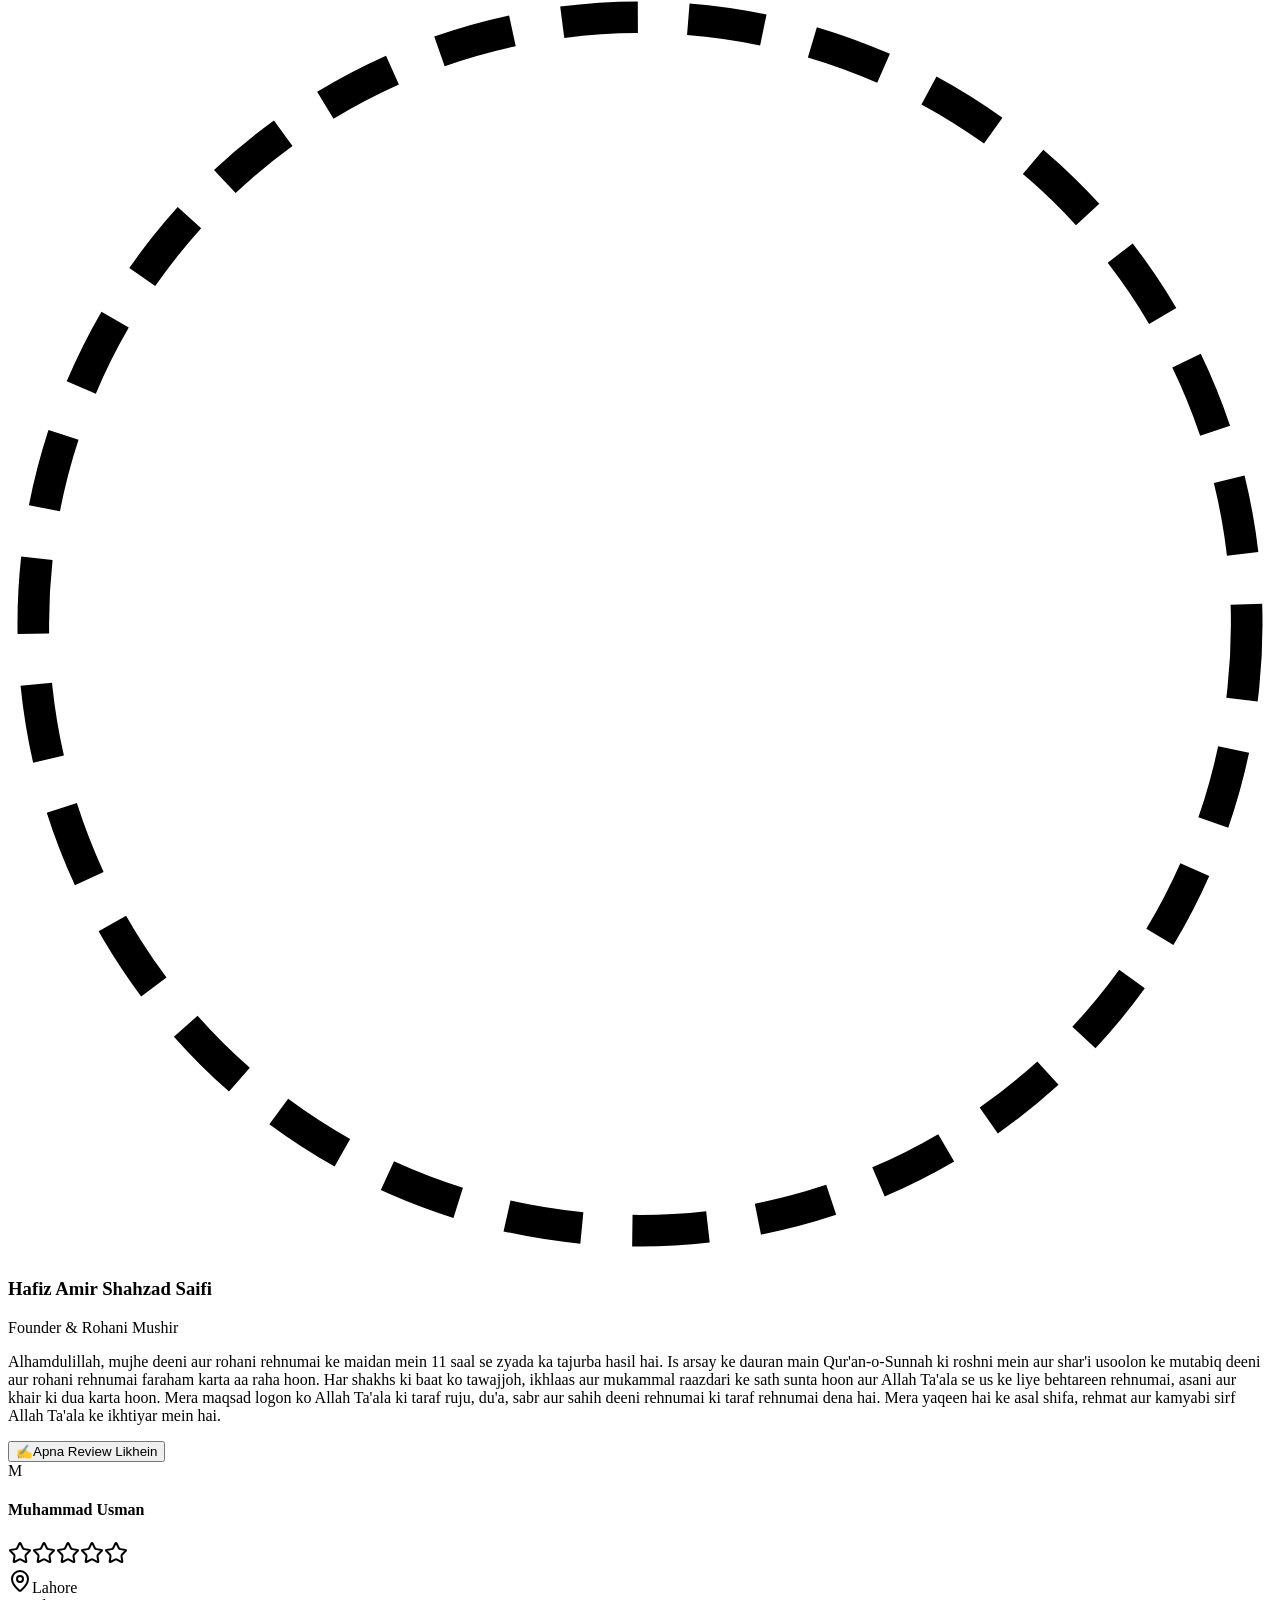
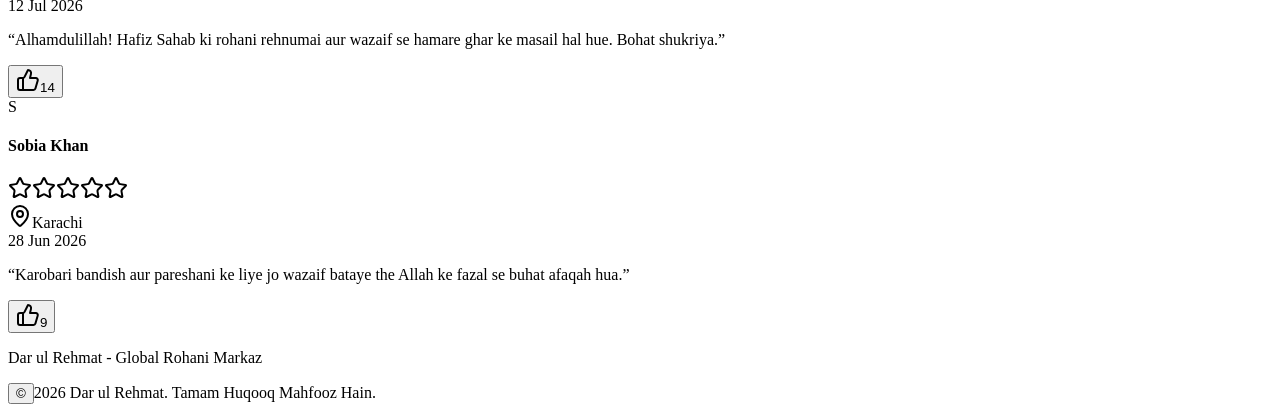
==== commit fd5f38ea: "Add same rotating black ring overlay with gap around profile image" ====
--- a/out/index.html
+++ b/out/index.html
@@ -1 +1 @@
-<!DOCTYPE html><!--wvC_4qrOh81HHoboUa7kr--><html lang="en" class="__variable_0a80b4 __variable_646807"><head><meta charSet="utf-8"/><meta name="viewport" content="width=device-width, initial-scale=1"/><link rel="preload" href="/_next/static/media/636a5ac981f94f8b-s.p.woff2" as="font" crossorigin="" type="font/woff2"/><link rel="preload" href="/_next/static/media/eaead17c7dbfcd5d-s.p.woff2" as="font" crossorigin="" type="font/woff2"/><link rel="stylesheet" href="/_next/static/css/6ef6024400faf60c.css" data-precedence="next"/><link rel="preload" as="script" fetchPriority="low" href="/_next/static/chunks/webpack-d8d7246cbfd13bf9.js"/><script src="/_next/static/chunks/4bd1b696-21f374d1156f834a.js" async=""></script><script src="/_next/static/chunks/255-11ae41cb7ea027a5.js" async=""></script><script src="/_next/static/chunks/main-app-d292161cc24db262.js" async=""></script><script src="/_next/static/chunks/app/not-found-9fc54f7c09ca347d.js" async=""></script><script src="/_next/static/chunks/693-07b676da6ce58fdc.js" async=""></script><script src="/_next/static/chunks/app/page-e6b32ea435e4938e.js" async=""></script><script src="/_next/static/chunks/app/global-error-a2622be63acf3821.js" async=""></script><meta name="next-size-adjust" content=""/><title>Dar ul Rehmat</title><meta name="description" content="Dar ul Rehmat"/><script src="/_next/static/chunks/polyfills-42372ed130431b0a.js" noModule=""></script></head><body class="__className_646807"><div hidden=""><!--$--><!--/$--></div><div class="min-h-screen bg-slate-50/50 text-slate-900 flex flex-col relative overflow-x-hidden"><header class="w-full bg-white border-b border-emerald-600 shadow-xs px-4 sm:px-6 py-2 flex items-center justify-center sm:justify-start gap-4 sm:gap-8 relative z-20"><div class="flex items-center gap-2 sm:gap-3 text-left mx-auto sm:mx-0"><div class="relative flex items-center justify-center cursor-pointer group w-14 h-14 sm:w-[60px] sm:h-[60px] transition-transform duration-300 hover:scale-105" title="Click to view full logo"><img alt="Dar ul Rehmat Logo" loading="lazy" width="120" height="120" decoding="async" data-nimg="1" class="w-[88%] h-[88%] object-cover rounded-full" style="color:transparent" src="/_next/static/media/logo_square.f7b583db.jpg"/><svg class="absolute inset-0 w-full h-full animate-[spin_12s_linear_infinite] pointer-events-none z-10" viewBox="0 0 100 100"><circle cx="50" cy="50" r="48" fill="none" stroke="#000000" stroke-width="2.5" stroke-dasharray="6 4"></circle></svg></div><div class="flex flex-col"><h1 class="text-lg sm:text-xl font-bold font-[family-name:var(--font-playfair)] tracking-wide text-emerald-950 leading-tight" id="header-title">Dar ul Rehmat</h1><span class="text-xs sm:text-sm font-semibold text-emerald-800 tracking-wide" id="header-subtitle">Global Rohani Markaz</span></div></div><div class="hidden sm:flex items-center gap-4 sm:gap-6 text-xs text-slate-700 font-medium ml-auto sm:ml-0"><span class="flex items-center gap-1 cursor-pointer hover:text-emerald-800 text-emerald-900 font-semibold px-2.5 py-1 bg-emerald-50 rounded-md border border-emerald-100/80" id="desktop-durood-pak"><span>✨</span><span>Durood e Pak</span></span><button class="flex items-center gap-1 cursor-pointer px-2.5 py-1 rounded-md transition-colors hover:bg-slate-100 text-slate-700" id="desktop-khidmaat-btn"><span>🕌</span><span>Khidmaat</span></button><button class="flex items-center gap-1 cursor-pointer hover:text-emerald-800 transition-colors" id="desktop-tasbeeh-btn"><span>📿</span><span>Tasbeeh</span></button><span class="flex items-center gap-1 cursor-pointer hover:text-emerald-800"><span>📖</span><span>Wazaif</span></span><span class="flex items-center gap-1 cursor-pointer hover:text-emerald-800"><span>📝</span><span>Blog</span></span></div></header><div class="sm:hidden w-full bg-slate-100/80 border-b border-slate-200 px-4 py-1 text-xs text-slate-700 font-medium flex items-center justify-between overflow-x-auto gap-2" id="khidmaat-bar"><div class="flex items-center gap-2.5"><span class="flex items-center gap-1 shrink-0 text-emerald-900 font-semibold bg-emerald-50 px-2 py-0.5 rounded border border-emerald-100/80" id="mobile-durood-pak"><span>✨</span><span>Durood e Pak</span></span><button class="flex items-center gap-1 shrink-0 cursor-pointer px-2 py-0.5 rounded transition-colors hover:bg-slate-200/70 text-slate-700" id="khidmaat-btn"><span>🕌</span><span>Khidmaat</span></button><button class="flex items-center gap-1 shrink-0 cursor-pointer hover:text-emerald-800 transition-colors" id="mobile-tasbeeh-btn"><span>📿</span><span>Tasbeeh</span></button><span class="flex items-center gap-1 shrink-0"><span>📖</span><span>Wazaif</span></span><span class="flex items-center gap-1 shrink-0"><span>📝</span><span>Blog</span></span></div></div><main class="flex-1 bg-slate-50/50 pt-2 sm:pt-3 pb-6 px-4 sm:px-6 relative z-10" id="main-content"><section class="max-w-4xl mx-auto w-full"><div class="bg-gradient-to-b from-emerald-50/80 via-emerald-50/40 to-teal-50/30 rounded-2xl border border-emerald-200/60 shadow-xs p-5 sm:p-8 text-center flex flex-col items-center justify-center relative overflow-hidden w-full" id="hero-card"><h2 class="text-2xl sm:text-3xl md:text-4xl font-extrabold text-emerald-950 tracking-tight leading-tight font-[family-name:var(--font-playfair)] w-full" id="hero-title"><span class="block">Har Mushkil Ka Hal,</span><span class="block mt-0.5">Qur&#x27;an o Sunnah Ki Roshni Mein</span></h2><p class="mt-2 sm:mt-2.5 text-sm sm:text-lg text-slate-700 max-w-2xl leading-relaxed sm:leading-relaxed font-normal text-balance mx-auto" id="hero-description">Dar ul Rehmat mein hum Qur&#x27;ani aayat aur Sunnat-e-Nabwi (ﷺ) ki roshni mein aapki zindagi ke rohani masail, pareshaniyon aur bimariyon ka shar&#x27;i ilaj karte hain. Umeed ki ek nayi kiran ke sath, shifa ki taraf apna pehla qadam aaj hi uthaiye.</p><button class="mt-3 sm:mt-4 inline-flex items-center gap-1.5 px-3.5 py-1.5 text-xs sm:text-sm font-semibold text-white bg-emerald-800 hover:bg-emerald-900 rounded-lg shadow-xs transition-colors cursor-pointer" id="card-free-mashwara-btn"><span>📞</span><span>Free Mashwara</span></button></div><div class="mt-3 sm:mt-4 bg-white rounded-2xl border border-emerald-100/80 shadow-xs p-6 sm:p-8 text-center flex flex-col items-center justify-center w-full" id="profile-card"><div class="w-28 h-28 sm:w-36 sm:h-36 relative flex items-center justify-center mb-4 group"><div class="w-full h-full rounded-full bg-white border-4 border-emerald-100 shadow-md overflow-hidden relative z-0 flex items-center justify-center"><img alt="Hafiz Amir Shahzad Saifi" loading="lazy" width="300" height="300" decoding="async" data-nimg="1" class="w-full h-full object-cover object-center rounded-full transition-transform duration-300 group-hover:scale-105" style="color:transparent" src="/hafiz_amir_shahzad.png"/></div></div><h3 class="text-base sm:text-lg font-bold text-emerald-950 tracking-tight" id="profile-name">Hafiz Amir Shahzad Saifi</h3><p class="text-xs sm:text-sm font-semibold text-emerald-700/90 mt-0.5 tracking-wide uppercase" id="profile-title">Founder &amp; Rohani Mushir</p><p class="mt-3 text-xs sm:text-base text-slate-600 max-w-2xl leading-relaxed font-normal text-balance mx-auto" id="profile-bio">Alhamdulillah, mujhe deeni aur rohani rehnumai ke maidan mein 11 saal se zyada ka tajurba hasil hai. Is arsay ke dauran main Qur&#x27;an-o-Sunnah ki roshni mein aur shar&#x27;i usoolon ke mutabiq deeni aur rohani rehnumai faraham karta aa raha hoon. Har shakhs ki baat ko tawajjoh, ikhlaas aur mukammal raazdari ke sath sunta hoon aur Allah Ta&#x27;ala se us ke liye behtareen rehnumai, asani aur khair ki dua karta hoon. Mera maqsad logon ko Allah Ta&#x27;ala ki taraf ruju, du&#x27;a, sabr aur sahih deeni rehnumai ki taraf rehnumai dena hai. Mera yaqeen hai ke asal shifa, rehmat aur kamyabi sirf Allah Ta&#x27;ala ke ikhtiyar mein hai.</p></div><div class="mt-3 sm:mt-4 text-center w-full"><button class="inline-flex items-center justify-center gap-2 px-5 py-2.5 text-sm sm:text-base font-semibold text-emerald-900 bg-white hover:bg-emerald-50 border border-emerald-200/90 rounded-xl shadow-xs transition-all duration-200 hover:scale-[1.01] active:scale-[0.99] cursor-pointer" id="apna-review-btn"><span>✍️</span><span>Apna Review Likhein</span></button></div><div class="mt-5 w-full text-left max-w-2xl mx-auto" id="user-reviews-list"><div class="space-y-3"><div class="bg-white border border-emerald-100/90 rounded-2xl p-4 sm:p-5 shadow-2xs hover:shadow-xs transition-all relative flex flex-col gap-3"><div class="flex items-start gap-3"><div class="w-10 h-10 sm:w-11 sm:h-11 rounded-full bg-[#164e39] text-white font-extrabold text-base sm:text-lg flex items-center justify-center shrink-0 shadow-2xs uppercase mt-0.5">M</div><div class="flex-1 min-w-0"><div class="flex items-center justify-between gap-2"><h4 class="text-sm sm:text-base font-bold text-slate-900 truncate">Muhammad Usman</h4><div class="flex items-center gap-0.5 shrink-0 ml-auto"><svg xmlns="http://www.w3.org/2000/svg" width="24" height="24" viewBox="0 0 24 24" fill="none" stroke="currentColor" stroke-width="2" stroke-linecap="round" stroke-linejoin="round" class="lucide lucide-star w-2.5 h-2.5 sm:w-3 sm:h-3 fill-amber-400 text-amber-400" aria-hidden="true"><path d="M11.525 2.295a.53.53 0 0 1 .95 0l2.31 4.679a2.123 2.123 0 0 0 1.595 1.16l5.166.756a.53.53 0 0 1 .294.904l-3.736 3.638a2.123 2.123 0 0 0-.611 1.878l.882 5.14a.53.53 0 0 1-.771.56l-4.618-2.428a2.122 2.122 0 0 0-1.973 0L6.396 21.01a.53.53 0 0 1-.77-.56l.881-5.139a2.122 2.122 0 0 0-.611-1.879L2.16 9.795a.53.53 0 0 1 .294-.906l5.165-.755a2.122 2.122 0 0 0 1.597-1.16z"></path></svg><svg xmlns="http://www.w3.org/2000/svg" width="24" height="24" viewBox="0 0 24 24" fill="none" stroke="currentColor" stroke-width="2" stroke-linecap="round" stroke-linejoin="round" class="lucide lucide-star w-2.5 h-2.5 sm:w-3 sm:h-3 fill-amber-400 text-amber-400" aria-hidden="true"><path d="M11.525 2.295a.53.53 0 0 1 .95 0l2.31 4.679a2.123 2.123 0 0 0 1.595 1.16l5.166.756a.53.53 0 0 1 .294.904l-3.736 3.638a2.123 2.123 0 0 0-.611 1.878l.882 5.14a.53.53 0 0 1-.771.56l-4.618-2.428a2.122 2.122 0 0 0-1.973 0L6.396 21.01a.53.53 0 0 1-.77-.56l.881-5.139a2.122 2.122 0 0 0-.611-1.879L2.16 9.795a.53.53 0 0 1 .294-.906l5.165-.755a2.122 2.122 0 0 0 1.597-1.16z"></path></svg><svg xmlns="http://www.w3.org/2000/svg" width="24" height="24" viewBox="0 0 24 24" fill="none" stroke="currentColor" stroke-width="2" stroke-linecap="round" stroke-linejoin="round" class="lucide lucide-star w-2.5 h-2.5 sm:w-3 sm:h-3 fill-amber-400 text-amber-400" aria-hidden="true"><path d="M11.525 2.295a.53.53 0 0 1 .95 0l2.31 4.679a2.123 2.123 0 0 0 1.595 1.16l5.166.756a.53.53 0 0 1 .294.904l-3.736 3.638a2.123 2.123 0 0 0-.611 1.878l.882 5.14a.53.53 0 0 1-.771.56l-4.618-2.428a2.122 2.122 0 0 0-1.973 0L6.396 21.01a.53.53 0 0 1-.77-.56l.881-5.139a2.122 2.122 0 0 0-.611-1.879L2.16 9.795a.53.53 0 0 1 .294-.906l5.165-.755a2.122 2.122 0 0 0 1.597-1.16z"></path></svg><svg xmlns="http://www.w3.org/2000/svg" width="24" height="24" viewBox="0 0 24 24" fill="none" stroke="currentColor" stroke-width="2" stroke-linecap="round" stroke-linejoin="round" class="lucide lucide-star w-2.5 h-2.5 sm:w-3 sm:h-3 fill-amber-400 text-amber-400" aria-hidden="true"><path d="M11.525 2.295a.53.53 0 0 1 .95 0l2.31 4.679a2.123 2.123 0 0 0 1.595 1.16l5.166.756a.53.53 0 0 1 .294.904l-3.736 3.638a2.123 2.123 0 0 0-.611 1.878l.882 5.14a.53.53 0 0 1-.771.56l-4.618-2.428a2.122 2.122 0 0 0-1.973 0L6.396 21.01a.53.53 0 0 1-.77-.56l.881-5.139a2.122 2.122 0 0 0-.611-1.879L2.16 9.795a.53.53 0 0 1 .294-.906l5.165-.755a2.122 2.122 0 0 0 1.597-1.16z"></path></svg><svg xmlns="http://www.w3.org/2000/svg" width="24" height="24" viewBox="0 0 24 24" fill="none" stroke="currentColor" stroke-width="2" stroke-linecap="round" stroke-linejoin="round" class="lucide lucide-star w-2.5 h-2.5 sm:w-3 sm:h-3 fill-amber-400 text-amber-400" aria-hidden="true"><path d="M11.525 2.295a.53.53 0 0 1 .95 0l2.31 4.679a2.123 2.123 0 0 0 1.595 1.16l5.166.756a.53.53 0 0 1 .294.904l-3.736 3.638a2.123 2.123 0 0 0-.611 1.878l.882 5.14a.53.53 0 0 1-.771.56l-4.618-2.428a2.122 2.122 0 0 0-1.973 0L6.396 21.01a.53.53 0 0 1-.77-.56l.881-5.139a2.122 2.122 0 0 0-.611-1.879L2.16 9.795a.53.53 0 0 1 .294-.906l5.165-.755a2.122 2.122 0 0 0 1.597-1.16z"></path></svg></div></div><div class="flex items-center justify-between gap-2 mt-1"><div class="flex items-center gap-1 text-xs text-slate-500"><svg xmlns="http://www.w3.org/2000/svg" width="24" height="24" viewBox="0 0 24 24" fill="none" stroke="currentColor" stroke-width="2" stroke-linecap="round" stroke-linejoin="round" class="lucide lucide-map-pin w-3.5 h-3.5 text-slate-400" aria-hidden="true"><path d="M20 10c0 4.993-5.539 10.193-7.399 11.799a1 1 0 0 1-1.202 0C9.539 20.193 4 14.993 4 10a8 8 0 0 1 16 0"></path><circle cx="12" cy="10" r="3"></circle></svg><span>Lahore</span></div><span class="text-[11px] text-emerald-800/80 font-medium">12 Jul 2026</span></div></div></div><p class="text-xs sm:text-sm text-slate-700 italic font-medium leading-relaxed pl-1 my-1">“<!-- -->Alhamdulillah! Hafiz Sahab ki rohani rehnumai aur wazaif se hamare ghar ke masail hal hue. Bohat shukriya.<!-- -->”</p><div class="relative flex items-center justify-start pt-2 mt-1 border-t border-slate-100"><button class="inline-flex items-center gap-1.5 px-2.5 py-1 rounded-lg transition-all cursor-pointer group hover:bg-slate-100 text-slate-600 bg-slate-50/80 border border-slate-100" title="React to review" id="like-btn-0"><svg xmlns="http://www.w3.org/2000/svg" width="24" height="24" viewBox="0 0 24 24" fill="none" stroke="currentColor" stroke-width="2" stroke-linecap="round" stroke-linejoin="round" class="lucide lucide-thumbs-up w-3.5 h-3.5 text-slate-400 group-hover:text-emerald-600 transition-colors" aria-hidden="true"><path d="M7 10v12"></path><path d="M15 5.88 14 10h5.83a2 2 0 0 1 1.92 2.56l-2.33 8A2 2 0 0 1 17.5 22H4a2 2 0 0 1-2-2v-8a2 2 0 0 1 2-2h2.76a2 2 0 0 0 1.79-1.11L12 2a3.13 3.13 0 0 1 3 3.88Z"></path></svg><span class="text-xs font-medium text-slate-700">14</span></button></div></div><div class="bg-white border border-emerald-100/90 rounded-2xl p-4 sm:p-5 shadow-2xs hover:shadow-xs transition-all relative flex flex-col gap-3"><div class="flex items-start gap-3"><div class="w-10 h-10 sm:w-11 sm:h-11 rounded-full bg-[#164e39] text-white font-extrabold text-base sm:text-lg flex items-center justify-center shrink-0 shadow-2xs uppercase mt-0.5">S</div><div class="flex-1 min-w-0"><div class="flex items-center justify-between gap-2"><h4 class="text-sm sm:text-base font-bold text-slate-900 truncate">Sobia Khan</h4><div class="flex items-center gap-0.5 shrink-0 ml-auto"><svg xmlns="http://www.w3.org/2000/svg" width="24" height="24" viewBox="0 0 24 24" fill="none" stroke="currentColor" stroke-width="2" stroke-linecap="round" stroke-linejoin="round" class="lucide lucide-star w-2.5 h-2.5 sm:w-3 sm:h-3 fill-amber-400 text-amber-400" aria-hidden="true"><path d="M11.525 2.295a.53.53 0 0 1 .95 0l2.31 4.679a2.123 2.123 0 0 0 1.595 1.16l5.166.756a.53.53 0 0 1 .294.904l-3.736 3.638a2.123 2.123 0 0 0-.611 1.878l.882 5.14a.53.53 0 0 1-.771.56l-4.618-2.428a2.122 2.122 0 0 0-1.973 0L6.396 21.01a.53.53 0 0 1-.77-.56l.881-5.139a2.122 2.122 0 0 0-.611-1.879L2.16 9.795a.53.53 0 0 1 .294-.906l5.165-.755a2.122 2.122 0 0 0 1.597-1.16z"></path></svg><svg xmlns="http://www.w3.org/2000/svg" width="24" height="24" viewBox="0 0 24 24" fill="none" stroke="currentColor" stroke-width="2" stroke-linecap="round" stroke-linejoin="round" class="lucide lucide-star w-2.5 h-2.5 sm:w-3 sm:h-3 fill-amber-400 text-amber-400" aria-hidden="true"><path d="M11.525 2.295a.53.53 0 0 1 .95 0l2.31 4.679a2.123 2.123 0 0 0 1.595 1.16l5.166.756a.53.53 0 0 1 .294.904l-3.736 3.638a2.123 2.123 0 0 0-.611 1.878l.882 5.14a.53.53 0 0 1-.771.56l-4.618-2.428a2.122 2.122 0 0 0-1.973 0L6.396 21.01a.53.53 0 0 1-.77-.56l.881-5.139a2.122 2.122 0 0 0-.611-1.879L2.16 9.795a.53.53 0 0 1 .294-.906l5.165-.755a2.122 2.122 0 0 0 1.597-1.16z"></path></svg><svg xmlns="http://www.w3.org/2000/svg" width="24" height="24" viewBox="0 0 24 24" fill="none" stroke="currentColor" stroke-width="2" stroke-linecap="round" stroke-linejoin="round" class="lucide lucide-star w-2.5 h-2.5 sm:w-3 sm:h-3 fill-amber-400 text-amber-400" aria-hidden="true"><path d="M11.525 2.295a.53.53 0 0 1 .95 0l2.31 4.679a2.123 2.123 0 0 0 1.595 1.16l5.166.756a.53.53 0 0 1 .294.904l-3.736 3.638a2.123 2.123 0 0 0-.611 1.878l.882 5.14a.53.53 0 0 1-.771.56l-4.618-2.428a2.122 2.122 0 0 0-1.973 0L6.396 21.01a.53.53 0 0 1-.77-.56l.881-5.139a2.122 2.122 0 0 0-.611-1.879L2.16 9.795a.53.53 0 0 1 .294-.906l5.165-.755a2.122 2.122 0 0 0 1.597-1.16z"></path></svg><svg xmlns="http://www.w3.org/2000/svg" width="24" height="24" viewBox="0 0 24 24" fill="none" stroke="currentColor" stroke-width="2" stroke-linecap="round" stroke-linejoin="round" class="lucide lucide-star w-2.5 h-2.5 sm:w-3 sm:h-3 fill-amber-400 text-amber-400" aria-hidden="true"><path d="M11.525 2.295a.53.53 0 0 1 .95 0l2.31 4.679a2.123 2.123 0 0 0 1.595 1.16l5.166.756a.53.53 0 0 1 .294.904l-3.736 3.638a2.123 2.123 0 0 0-.611 1.878l.882 5.14a.53.53 0 0 1-.771.56l-4.618-2.428a2.122 2.122 0 0 0-1.973 0L6.396 21.01a.53.53 0 0 1-.77-.56l.881-5.139a2.122 2.122 0 0 0-.611-1.879L2.16 9.795a.53.53 0 0 1 .294-.906l5.165-.755a2.122 2.122 0 0 0 1.597-1.16z"></path></svg><svg xmlns="http://www.w3.org/2000/svg" width="24" height="24" viewBox="0 0 24 24" fill="none" stroke="currentColor" stroke-width="2" stroke-linecap="round" stroke-linejoin="round" class="lucide lucide-star w-2.5 h-2.5 sm:w-3 sm:h-3 fill-amber-400 text-amber-400" aria-hidden="true"><path d="M11.525 2.295a.53.53 0 0 1 .95 0l2.31 4.679a2.123 2.123 0 0 0 1.595 1.16l5.166.756a.53.53 0 0 1 .294.904l-3.736 3.638a2.123 2.123 0 0 0-.611 1.878l.882 5.14a.53.53 0 0 1-.771.56l-4.618-2.428a2.122 2.122 0 0 0-1.973 0L6.396 21.01a.53.53 0 0 1-.77-.56l.881-5.139a2.122 2.122 0 0 0-.611-1.879L2.16 9.795a.53.53 0 0 1 .294-.906l5.165-.755a2.122 2.122 0 0 0 1.597-1.16z"></path></svg></div></div><div class="flex items-center justify-between gap-2 mt-1"><div class="flex items-center gap-1 text-xs text-slate-500"><svg xmlns="http://www.w3.org/2000/svg" width="24" height="24" viewBox="0 0 24 24" fill="none" stroke="currentColor" stroke-width="2" stroke-linecap="round" stroke-linejoin="round" class="lucide lucide-map-pin w-3.5 h-3.5 text-slate-400" aria-hidden="true"><path d="M20 10c0 4.993-5.539 10.193-7.399 11.799a1 1 0 0 1-1.202 0C9.539 20.193 4 14.993 4 10a8 8 0 0 1 16 0"></path><circle cx="12" cy="10" r="3"></circle></svg><span>Karachi</span></div><span class="text-[11px] text-emerald-800/80 font-medium">28 Jun 2026</span></div></div></div><p class="text-xs sm:text-sm text-slate-700 italic font-medium leading-relaxed pl-1 my-1">“<!-- -->Karobari bandish aur pareshani ke liye jo wazaif bataye the Allah ke fazal se buhat afaqah hua.<!-- -->”</p><div class="relative flex items-center justify-start pt-2 mt-1 border-t border-slate-100"><button class="inline-flex items-center gap-1.5 px-2.5 py-1 rounded-lg transition-all cursor-pointer group hover:bg-slate-100 text-slate-600 bg-slate-50/80 border border-slate-100" title="React to review" id="like-btn-1"><svg xmlns="http://www.w3.org/2000/svg" width="24" height="24" viewBox="0 0 24 24" fill="none" stroke="currentColor" stroke-width="2" stroke-linecap="round" stroke-linejoin="round" class="lucide lucide-thumbs-up w-3.5 h-3.5 text-slate-400 group-hover:text-emerald-600 transition-colors" aria-hidden="true"><path d="M7 10v12"></path><path d="M15 5.88 14 10h5.83a2 2 0 0 1 1.92 2.56l-2.33 8A2 2 0 0 1 17.5 22H4a2 2 0 0 1-2-2v-8a2 2 0 0 1 2-2h2.76a2 2 0 0 0 1.79-1.11L12 2a3.13 3.13 0 0 1 3 3.88Z"></path></svg><span class="text-xs font-medium text-slate-700">9</span></button></div></div></div></div></section></main><footer class="w-full bg-white border-t border-emerald-100/90 py-6 px-4 mt-6 text-center text-xs text-slate-600 relative z-10" id="site-footer"><div class="max-w-3xl mx-auto flex flex-col items-center gap-1.5"><p class="font-bold text-emerald-950 text-sm sm:text-base">Dar ul Rehmat - Global Rohani Markaz</p><p class="text-[11px] sm:text-xs text-slate-400 mt-1 inline-flex items-center justify-center gap-1"><button class="hover:text-emerald-700 hover:scale-110 cursor-pointer transition-all font-semibold focus:outline-none text-slate-500 hover:bg-emerald-50 px-1 rounded" title="Admin Panel" id="footer-admin-btn">©</button><span>2026<!-- --> Dar ul Rehmat. Tamam Huqooq Mahfooz Hain.</span></p></div></footer></div><!--$--><!--/$--><script src="/_next/static/chunks/webpack-d8d7246cbfd13bf9.js" id="_R_" async=""></script><script>(self.__next_f=self.__next_f||[]).push([0])</script><script>self.__next_f.push([1,"1:\"$Sreact.fragment\"\n2:I[9766,[],\"\"]\n3:I[8924,[],\"\"]\n4:I[2619,[\"345\",\"static/chunks/app/not-found-9fc54f7c09ca347d.js\"],\"\"]\n5:I[1959,[],\"ClientPageRoot\"]\n6:I[2830,[\"693\",\"static/chunks/693-07b676da6ce58fdc.js\",\"974\",\"static/chunks/app/page-e6b32ea435e4938e.js\"],\"default\"]\n9:I[4431,[],\"OutletBoundary\"]\nb:I[5278,[],\"AsyncMetadataOutlet\"]\nd:I[4431,[],\"ViewportBoundary\"]\nf:I[4431,[],\"MetadataBoundary\"]\n10:\"$Sreact.suspense\"\n12:I[8731,[\"219\",\"static/chunks/app/global-error-a2622be63acf3821.js\"],\"default\"]\n:HL[\"/_next/static/media/636a5ac981f94f8b-s.p.woff2\",\"font\",{\"crossOrigin\":\"\",\"type\":\"font/woff2\"}]\n:HL[\"/_next/static/media/eaead17c7dbfcd5d-s.p.woff2\",\"font\",{\"crossOrigin\":\"\",\"type\":\"font/woff2\"}]\n:HL[\"/_next/static/css/6ef6024400faf60c.css\",\"style\"]\n"])</script><script>self.__next_f.push([1,"0:{\"P\":null,\"b\":\"wvC-4qrOh81HHoboUa7kr\",\"p\":\"\",\"c\":[\"\",\"\"],\"i\":false,\"f\":[[[\"\",{\"children\":[\"__PAGE__\",{}]},\"$undefined\",\"$undefined\",true],[\"\",[\"$\",\"$1\",\"c\",{\"children\":[[[\"$\",\"link\",\"0\",{\"rel\":\"stylesheet\",\"href\":\"/_next/static/css/6ef6024400faf60c.css\",\"precedence\":\"next\",\"crossOrigin\":\"$undefined\",\"nonce\":\"$undefined\"}]],[\"$\",\"html\",null,{\"lang\":\"en\",\"className\":\"__variable_0a80b4 __variable_646807\",\"children\":[\"$\",\"body\",null,{\"className\":\"__className_646807\",\"suppressHydrationWarning\":true,\"children\":[\"$\",\"$L2\",null,{\"parallelRouterKey\":\"children\",\"error\":\"$undefined\",\"errorStyles\":\"$undefined\",\"errorScripts\":\"$undefined\",\"template\":[\"$\",\"$L3\",null,{}],\"templateStyles\":\"$undefined\",\"templateScripts\":\"$undefined\",\"notFound\":[[\"$\",\"div\",null,{\"className\":\"min-h-screen bg-slate-50 flex flex-col items-center justify-center p-4 text-center\",\"children\":[[\"$\",\"h2\",null,{\"className\":\"text-2xl font-bold text-slate-800 mb-2\",\"children\":\"404 - Safha Nahi Mila\"}],[\"$\",\"p\",null,{\"className\":\"text-slate-600 mb-4 text-sm\",\"children\":\"Yeh safha dastiyab nahi hai ya hata diya gaya hai.\"}],[\"$\",\"$L4\",null,{\"href\":\"/\",\"className\":\"px-4 py-2 bg-emerald-800 text-white rounded-lg text-sm font-medium hover:bg-emerald-900 transition-colors\",\"children\":\"Wapas Main Page Per Jayein\"}]]}],[]],\"forbidden\":\"$undefined\",\"unauthorized\":\"$undefined\"}]}]}]]}],{\"children\":[\"__PAGE__\",[\"$\",\"$1\",\"c\",{\"children\":[[\"$\",\"$L5\",null,{\"Component\":\"$6\",\"searchParams\":{},\"params\":{},\"promises\":[\"$@7\",\"$@8\"]}],null,[\"$\",\"$L9\",null,{\"children\":[\"$La\",[\"$\",\"$Lb\",null,{\"promise\":\"$@c\"}]]}]]}],{},null,false]},null,false],[\"$\",\"$1\",\"h\",{\"children\":[null,[[\"$\",\"$Ld\",null,{\"children\":\"$Le\"}],[\"$\",\"meta\",null,{\"name\":\"next-size-adjust\",\"content\":\"\"}]],[\"$\",\"$Lf\",null,{\"children\":[\"$\",\"div\",null,{\"hidden\":true,\"children\":[\"$\",\"$10\",null,{\"fallback\":null,\"children\":\"$L11\"}]}]}]]}],false]],\"m\":\"$undefined\",\"G\":[\"$12\",[]],\"s\":false,\"S\":true}\n"])</script><script>self.__next_f.push([1,"7:{}\n8:\"$0:f:0:1:2:children:1:props:children:0:props:params\"\n"])</script><script>self.__next_f.push([1,"e:[[\"$\",\"meta\",\"0\",{\"charSet\":\"utf-8\"}],[\"$\",\"meta\",\"1\",{\"name\":\"viewport\",\"content\":\"width=device-width, initial-scale=1\"}]]\na:null\n"])</script><script>self.__next_f.push([1,"c:{\"metadata\":[[\"$\",\"title\",\"0\",{\"children\":\"Dar ul Rehmat\"}],[\"$\",\"meta\",\"1\",{\"name\":\"description\",\"content\":\"Dar ul Rehmat\"}]],\"error\":null,\"digest\":\"$undefined\"}\n"])</script><script>self.__next_f.push([1,"11:\"$c:metadata\"\n"])</script></body></html>+<!DOCTYPE html><!--hinbePJdR171PLxguHFJc--><html lang="en" class="__variable_0a80b4 __variable_646807"><head><meta charSet="utf-8"/><meta name="viewport" content="width=device-width, initial-scale=1"/><link rel="preload" href="/_next/static/media/636a5ac981f94f8b-s.p.woff2" as="font" crossorigin="" type="font/woff2"/><link rel="preload" href="/_next/static/media/eaead17c7dbfcd5d-s.p.woff2" as="font" crossorigin="" type="font/woff2"/><link rel="stylesheet" href="/_next/static/css/6ef6024400faf60c.css" data-precedence="next"/><link rel="preload" as="script" fetchPriority="low" href="/_next/static/chunks/webpack-d8d7246cbfd13bf9.js"/><script src="/_next/static/chunks/4bd1b696-21f374d1156f834a.js" async=""></script><script src="/_next/static/chunks/255-11ae41cb7ea027a5.js" async=""></script><script src="/_next/static/chunks/main-app-d292161cc24db262.js" async=""></script><script src="/_next/static/chunks/app/not-found-9fc54f7c09ca347d.js" async=""></script><script src="/_next/static/chunks/693-07b676da6ce58fdc.js" async=""></script><script src="/_next/static/chunks/app/page-2ad686150822ed95.js" async=""></script><script src="/_next/static/chunks/app/global-error-a2622be63acf3821.js" async=""></script><meta name="next-size-adjust" content=""/><title>Dar ul Rehmat</title><meta name="description" content="Dar ul Rehmat"/><script src="/_next/static/chunks/polyfills-42372ed130431b0a.js" noModule=""></script></head><body class="__className_646807"><div hidden=""><!--$--><!--/$--></div><div class="min-h-screen bg-slate-50/50 text-slate-900 flex flex-col relative overflow-x-hidden"><header class="w-full bg-white border-b border-emerald-600 shadow-xs px-4 sm:px-6 py-2 flex items-center justify-center sm:justify-start gap-4 sm:gap-8 relative z-20"><div class="flex items-center gap-2 sm:gap-3 text-left mx-auto sm:mx-0"><div class="relative flex items-center justify-center cursor-pointer group w-14 h-14 sm:w-[60px] sm:h-[60px] transition-transform duration-300 hover:scale-105" title="Click to view full logo"><img alt="Dar ul Rehmat Logo" loading="lazy" width="120" height="120" decoding="async" data-nimg="1" class="w-[88%] h-[88%] object-cover rounded-full" style="color:transparent" src="/_next/static/media/logo_square.f7b583db.jpg"/><svg class="absolute inset-0 w-full h-full animate-[spin_12s_linear_infinite] pointer-events-none z-10" viewBox="0 0 100 100"><circle cx="50" cy="50" r="48" fill="none" stroke="#000000" stroke-width="2.5" stroke-dasharray="6 4"></circle></svg></div><div class="flex flex-col"><h1 class="text-lg sm:text-xl font-bold font-[family-name:var(--font-playfair)] tracking-wide text-emerald-950 leading-tight" id="header-title">Dar ul Rehmat</h1><span class="text-xs sm:text-sm font-semibold text-emerald-800 tracking-wide" id="header-subtitle">Global Rohani Markaz</span></div></div><div class="hidden sm:flex items-center gap-4 sm:gap-6 text-xs text-slate-700 font-medium ml-auto sm:ml-0"><span class="flex items-center gap-1 cursor-pointer hover:text-emerald-800 text-emerald-900 font-semibold px-2.5 py-1 bg-emerald-50 rounded-md border border-emerald-100/80" id="desktop-durood-pak"><span>✨</span><span>Durood e Pak</span></span><button class="flex items-center gap-1 cursor-pointer px-2.5 py-1 rounded-md transition-colors hover:bg-slate-100 text-slate-700" id="desktop-khidmaat-btn"><span>🕌</span><span>Khidmaat</span></button><button class="flex items-center gap-1 cursor-pointer hover:text-emerald-800 transition-colors" id="desktop-tasbeeh-btn"><span>📿</span><span>Tasbeeh</span></button><span class="flex items-center gap-1 cursor-pointer hover:text-emerald-800"><span>📖</span><span>Wazaif</span></span><span class="flex items-center gap-1 cursor-pointer hover:text-emerald-800"><span>📝</span><span>Blog</span></span></div></header><div class="sm:hidden w-full bg-slate-100/80 border-b border-slate-200 px-4 py-1 text-xs text-slate-700 font-medium flex items-center justify-between overflow-x-auto gap-2" id="khidmaat-bar"><div class="flex items-center gap-2.5"><span class="flex items-center gap-1 shrink-0 text-emerald-900 font-semibold bg-emerald-50 px-2 py-0.5 rounded border border-emerald-100/80" id="mobile-durood-pak"><span>✨</span><span>Durood e Pak</span></span><button class="flex items-center gap-1 shrink-0 cursor-pointer px-2 py-0.5 rounded transition-colors hover:bg-slate-200/70 text-slate-700" id="khidmaat-btn"><span>🕌</span><span>Khidmaat</span></button><button class="flex items-center gap-1 shrink-0 cursor-pointer hover:text-emerald-800 transition-colors" id="mobile-tasbeeh-btn"><span>📿</span><span>Tasbeeh</span></button><span class="flex items-center gap-1 shrink-0"><span>📖</span><span>Wazaif</span></span><span class="flex items-center gap-1 shrink-0"><span>📝</span><span>Blog</span></span></div></div><main class="flex-1 bg-slate-50/50 pt-2 sm:pt-3 pb-6 px-4 sm:px-6 relative z-10" id="main-content"><section class="max-w-4xl mx-auto w-full"><div class="bg-gradient-to-b from-emerald-50/80 via-emerald-50/40 to-teal-50/30 rounded-2xl border border-emerald-200/60 shadow-xs p-5 sm:p-8 text-center flex flex-col items-center justify-center relative overflow-hidden w-full" id="hero-card"><h2 class="text-2xl sm:text-3xl md:text-4xl font-extrabold text-emerald-950 tracking-tight leading-tight font-[family-name:var(--font-playfair)] w-full" id="hero-title"><span class="block">Har Mushkil Ka Hal,</span><span class="block mt-0.5">Qur&#x27;an o Sunnah Ki Roshni Mein</span></h2><p class="mt-2 sm:mt-2.5 text-sm sm:text-lg text-slate-700 max-w-2xl leading-relaxed sm:leading-relaxed font-normal text-balance mx-auto" id="hero-description">Dar ul Rehmat mein hum Qur&#x27;ani aayat aur Sunnat-e-Nabwi (ﷺ) ki roshni mein aapki zindagi ke rohani masail, pareshaniyon aur bimariyon ka shar&#x27;i ilaj karte hain. Umeed ki ek nayi kiran ke sath, shifa ki taraf apna pehla qadam aaj hi uthaiye.</p><button class="mt-3 sm:mt-4 inline-flex items-center gap-1.5 px-3.5 py-1.5 text-xs sm:text-sm font-semibold text-white bg-emerald-800 hover:bg-emerald-900 rounded-lg shadow-xs transition-colors cursor-pointer" id="card-free-mashwara-btn"><span>📞</span><span>Free Mashwara</span></button></div><div class="mt-3 sm:mt-4 bg-white rounded-2xl border border-emerald-100/80 shadow-xs p-6 sm:p-8 text-center flex flex-col items-center justify-center w-full" id="profile-card"><div class="w-28 h-28 sm:w-36 sm:h-36 relative flex items-center justify-center mb-4 group"><div class="w-full h-full rounded-full bg-white shadow-md relative z-0 flex items-center justify-center"><img alt="Hafiz Amir Shahzad Saifi" loading="lazy" width="300" height="300" decoding="async" data-nimg="1" class="w-[88%] h-[88%] object-cover object-center rounded-full transition-transform duration-300 group-hover:scale-105" style="color:transparent" src="/hafiz_amir_shahzad.png"/><svg class="absolute inset-0 w-full h-full animate-[spin_12s_linear_infinite] pointer-events-none z-10" viewBox="0 0 100 100"><circle cx="50" cy="50" r="48" fill="none" stroke="#000000" stroke-width="2.5" stroke-dasharray="6 4"></circle></svg></div></div><h3 class="text-base sm:text-lg font-bold text-emerald-950 tracking-tight" id="profile-name">Hafiz Amir Shahzad Saifi</h3><p class="text-xs sm:text-sm font-semibold text-emerald-700/90 mt-0.5 tracking-wide uppercase" id="profile-title">Founder &amp; Rohani Mushir</p><p class="mt-3 text-xs sm:text-base text-slate-600 max-w-2xl leading-relaxed font-normal text-balance mx-auto" id="profile-bio">Alhamdulillah, mujhe deeni aur rohani rehnumai ke maidan mein 11 saal se zyada ka tajurba hasil hai. Is arsay ke dauran main Qur&#x27;an-o-Sunnah ki roshni mein aur shar&#x27;i usoolon ke mutabiq deeni aur rohani rehnumai faraham karta aa raha hoon. Har shakhs ki baat ko tawajjoh, ikhlaas aur mukammal raazdari ke sath sunta hoon aur Allah Ta&#x27;ala se us ke liye behtareen rehnumai, asani aur khair ki dua karta hoon. Mera maqsad logon ko Allah Ta&#x27;ala ki taraf ruju, du&#x27;a, sabr aur sahih deeni rehnumai ki taraf rehnumai dena hai. Mera yaqeen hai ke asal shifa, rehmat aur kamyabi sirf Allah Ta&#x27;ala ke ikhtiyar mein hai.</p></div><div class="mt-3 sm:mt-4 text-center w-full"><button class="inline-flex items-center justify-center gap-2 px-5 py-2.5 text-sm sm:text-base font-semibold text-emerald-900 bg-white hover:bg-emerald-50 border border-emerald-200/90 rounded-xl shadow-xs transition-all duration-200 hover:scale-[1.01] active:scale-[0.99] cursor-pointer" id="apna-review-btn"><span>✍️</span><span>Apna Review Likhein</span></button></div><div class="mt-5 w-full text-left max-w-2xl mx-auto" id="user-reviews-list"><div class="space-y-3"><div class="bg-white border border-emerald-100/90 rounded-2xl p-4 sm:p-5 shadow-2xs hover:shadow-xs transition-all relative flex flex-col gap-3"><div class="flex items-start gap-3"><div class="w-10 h-10 sm:w-11 sm:h-11 rounded-full bg-[#164e39] text-white font-extrabold text-base sm:text-lg flex items-center justify-center shrink-0 shadow-2xs uppercase mt-0.5">M</div><div class="flex-1 min-w-0"><div class="flex items-center justify-between gap-2"><h4 class="text-sm sm:text-base font-bold text-slate-900 truncate">Muhammad Usman</h4><div class="flex items-center gap-0.5 shrink-0 ml-auto"><svg xmlns="http://www.w3.org/2000/svg" width="24" height="24" viewBox="0 0 24 24" fill="none" stroke="currentColor" stroke-width="2" stroke-linecap="round" stroke-linejoin="round" class="lucide lucide-star w-2.5 h-2.5 sm:w-3 sm:h-3 fill-amber-400 text-amber-400" aria-hidden="true"><path d="M11.525 2.295a.53.53 0 0 1 .95 0l2.31 4.679a2.123 2.123 0 0 0 1.595 1.16l5.166.756a.53.53 0 0 1 .294.904l-3.736 3.638a2.123 2.123 0 0 0-.611 1.878l.882 5.14a.53.53 0 0 1-.771.56l-4.618-2.428a2.122 2.122 0 0 0-1.973 0L6.396 21.01a.53.53 0 0 1-.77-.56l.881-5.139a2.122 2.122 0 0 0-.611-1.879L2.16 9.795a.53.53 0 0 1 .294-.906l5.165-.755a2.122 2.122 0 0 0 1.597-1.16z"></path></svg><svg xmlns="http://www.w3.org/2000/svg" width="24" height="24" viewBox="0 0 24 24" fill="none" stroke="currentColor" stroke-width="2" stroke-linecap="round" stroke-linejoin="round" class="lucide lucide-star w-2.5 h-2.5 sm:w-3 sm:h-3 fill-amber-400 text-amber-400" aria-hidden="true"><path d="M11.525 2.295a.53.53 0 0 1 .95 0l2.31 4.679a2.123 2.123 0 0 0 1.595 1.16l5.166.756a.53.53 0 0 1 .294.904l-3.736 3.638a2.123 2.123 0 0 0-.611 1.878l.882 5.14a.53.53 0 0 1-.771.56l-4.618-2.428a2.122 2.122 0 0 0-1.973 0L6.396 21.01a.53.53 0 0 1-.77-.56l.881-5.139a2.122 2.122 0 0 0-.611-1.879L2.16 9.795a.53.53 0 0 1 .294-.906l5.165-.755a2.122 2.122 0 0 0 1.597-1.16z"></path></svg><svg xmlns="http://www.w3.org/2000/svg" width="24" height="24" viewBox="0 0 24 24" fill="none" stroke="currentColor" stroke-width="2" stroke-linecap="round" stroke-linejoin="round" class="lucide lucide-star w-2.5 h-2.5 sm:w-3 sm:h-3 fill-amber-400 text-amber-400" aria-hidden="true"><path d="M11.525 2.295a.53.53 0 0 1 .95 0l2.31 4.679a2.123 2.123 0 0 0 1.595 1.16l5.166.756a.53.53 0 0 1 .294.904l-3.736 3.638a2.123 2.123 0 0 0-.611 1.878l.882 5.14a.53.53 0 0 1-.771.56l-4.618-2.428a2.122 2.122 0 0 0-1.973 0L6.396 21.01a.53.53 0 0 1-.77-.56l.881-5.139a2.122 2.122 0 0 0-.611-1.879L2.16 9.795a.53.53 0 0 1 .294-.906l5.165-.755a2.122 2.122 0 0 0 1.597-1.16z"></path></svg><svg xmlns="http://www.w3.org/2000/svg" width="24" height="24" viewBox="0 0 24 24" fill="none" stroke="currentColor" stroke-width="2" stroke-linecap="round" stroke-linejoin="round" class="lucide lucide-star w-2.5 h-2.5 sm:w-3 sm:h-3 fill-amber-400 text-amber-400" aria-hidden="true"><path d="M11.525 2.295a.53.53 0 0 1 .95 0l2.31 4.679a2.123 2.123 0 0 0 1.595 1.16l5.166.756a.53.53 0 0 1 .294.904l-3.736 3.638a2.123 2.123 0 0 0-.611 1.878l.882 5.14a.53.53 0 0 1-.771.56l-4.618-2.428a2.122 2.122 0 0 0-1.973 0L6.396 21.01a.53.53 0 0 1-.77-.56l.881-5.139a2.122 2.122 0 0 0-.611-1.879L2.16 9.795a.53.53 0 0 1 .294-.906l5.165-.755a2.122 2.122 0 0 0 1.597-1.16z"></path></svg><svg xmlns="http://www.w3.org/2000/svg" width="24" height="24" viewBox="0 0 24 24" fill="none" stroke="currentColor" stroke-width="2" stroke-linecap="round" stroke-linejoin="round" class="lucide lucide-star w-2.5 h-2.5 sm:w-3 sm:h-3 fill-amber-400 text-amber-400" aria-hidden="true"><path d="M11.525 2.295a.53.53 0 0 1 .95 0l2.31 4.679a2.123 2.123 0 0 0 1.595 1.16l5.166.756a.53.53 0 0 1 .294.904l-3.736 3.638a2.123 2.123 0 0 0-.611 1.878l.882 5.14a.53.53 0 0 1-.771.56l-4.618-2.428a2.122 2.122 0 0 0-1.973 0L6.396 21.01a.53.53 0 0 1-.77-.56l.881-5.139a2.122 2.122 0 0 0-.611-1.879L2.16 9.795a.53.53 0 0 1 .294-.906l5.165-.755a2.122 2.122 0 0 0 1.597-1.16z"></path></svg></div></div><div class="flex items-center justify-between gap-2 mt-1"><div class="flex items-center gap-1 text-xs text-slate-500"><svg xmlns="http://www.w3.org/2000/svg" width="24" height="24" viewBox="0 0 24 24" fill="none" stroke="currentColor" stroke-width="2" stroke-linecap="round" stroke-linejoin="round" class="lucide lucide-map-pin w-3.5 h-3.5 text-slate-400" aria-hidden="true"><path d="M20 10c0 4.993-5.539 10.193-7.399 11.799a1 1 0 0 1-1.202 0C9.539 20.193 4 14.993 4 10a8 8 0 0 1 16 0"></path><circle cx="12" cy="10" r="3"></circle></svg><span>Lahore</span></div><span class="text-[11px] text-emerald-800/80 font-medium">12 Jul 2026</span></div></div></div><p class="text-xs sm:text-sm text-slate-700 italic font-medium leading-relaxed pl-1 my-1">“<!-- -->Alhamdulillah! Hafiz Sahab ki rohani rehnumai aur wazaif se hamare ghar ke masail hal hue. Bohat shukriya.<!-- -->”</p><div class="relative flex items-center justify-start pt-2 mt-1 border-t border-slate-100"><button class="inline-flex items-center gap-1.5 px-2.5 py-1 rounded-lg transition-all cursor-pointer group hover:bg-slate-100 text-slate-600 bg-slate-50/80 border border-slate-100" title="React to review" id="like-btn-0"><svg xmlns="http://www.w3.org/2000/svg" width="24" height="24" viewBox="0 0 24 24" fill="none" stroke="currentColor" stroke-width="2" stroke-linecap="round" stroke-linejoin="round" class="lucide lucide-thumbs-up w-3.5 h-3.5 text-slate-400 group-hover:text-emerald-600 transition-colors" aria-hidden="true"><path d="M7 10v12"></path><path d="M15 5.88 14 10h5.83a2 2 0 0 1 1.92 2.56l-2.33 8A2 2 0 0 1 17.5 22H4a2 2 0 0 1-2-2v-8a2 2 0 0 1 2-2h2.76a2 2 0 0 0 1.79-1.11L12 2a3.13 3.13 0 0 1 3 3.88Z"></path></svg><span class="text-xs font-medium text-slate-700">14</span></button></div></div><div class="bg-white border border-emerald-100/90 rounded-2xl p-4 sm:p-5 shadow-2xs hover:shadow-xs transition-all relative flex flex-col gap-3"><div class="flex items-start gap-3"><div class="w-10 h-10 sm:w-11 sm:h-11 rounded-full bg-[#164e39] text-white font-extrabold text-base sm:text-lg flex items-center justify-center shrink-0 shadow-2xs uppercase mt-0.5">S</div><div class="flex-1 min-w-0"><div class="flex items-center justify-between gap-2"><h4 class="text-sm sm:text-base font-bold text-slate-900 truncate">Sobia Khan</h4><div class="flex items-center gap-0.5 shrink-0 ml-auto"><svg xmlns="http://www.w3.org/2000/svg" width="24" height="24" viewBox="0 0 24 24" fill="none" stroke="currentColor" stroke-width="2" stroke-linecap="round" stroke-linejoin="round" class="lucide lucide-star w-2.5 h-2.5 sm:w-3 sm:h-3 fill-amber-400 text-amber-400" aria-hidden="true"><path d="M11.525 2.295a.53.53 0 0 1 .95 0l2.31 4.679a2.123 2.123 0 0 0 1.595 1.16l5.166.756a.53.53 0 0 1 .294.904l-3.736 3.638a2.123 2.123 0 0 0-.611 1.878l.882 5.14a.53.53 0 0 1-.771.56l-4.618-2.428a2.122 2.122 0 0 0-1.973 0L6.396 21.01a.53.53 0 0 1-.77-.56l.881-5.139a2.122 2.122 0 0 0-.611-1.879L2.16 9.795a.53.53 0 0 1 .294-.906l5.165-.755a2.122 2.122 0 0 0 1.597-1.16z"></path></svg><svg xmlns="http://www.w3.org/2000/svg" width="24" height="24" viewBox="0 0 24 24" fill="none" stroke="currentColor" stroke-width="2" stroke-linecap="round" stroke-linejoin="round" class="lucide lucide-star w-2.5 h-2.5 sm:w-3 sm:h-3 fill-amber-400 text-amber-400" aria-hidden="true"><path d="M11.525 2.295a.53.53 0 0 1 .95 0l2.31 4.679a2.123 2.123 0 0 0 1.595 1.16l5.166.756a.53.53 0 0 1 .294.904l-3.736 3.638a2.123 2.123 0 0 0-.611 1.878l.882 5.14a.53.53 0 0 1-.771.56l-4.618-2.428a2.122 2.122 0 0 0-1.973 0L6.396 21.01a.53.53 0 0 1-.77-.56l.881-5.139a2.122 2.122 0 0 0-.611-1.879L2.16 9.795a.53.53 0 0 1 .294-.906l5.165-.755a2.122 2.122 0 0 0 1.597-1.16z"></path></svg><svg xmlns="http://www.w3.org/2000/svg" width="24" height="24" viewBox="0 0 24 24" fill="none" stroke="currentColor" stroke-width="2" stroke-linecap="round" stroke-linejoin="round" class="lucide lucide-star w-2.5 h-2.5 sm:w-3 sm:h-3 fill-amber-400 text-amber-400" aria-hidden="true"><path d="M11.525 2.295a.53.53 0 0 1 .95 0l2.31 4.679a2.123 2.123 0 0 0 1.595 1.16l5.166.756a.53.53 0 0 1 .294.904l-3.736 3.638a2.123 2.123 0 0 0-.611 1.878l.882 5.14a.53.53 0 0 1-.771.56l-4.618-2.428a2.122 2.122 0 0 0-1.973 0L6.396 21.01a.53.53 0 0 1-.77-.56l.881-5.139a2.122 2.122 0 0 0-.611-1.879L2.16 9.795a.53.53 0 0 1 .294-.906l5.165-.755a2.122 2.122 0 0 0 1.597-1.16z"></path></svg><svg xmlns="http://www.w3.org/2000/svg" width="24" height="24" viewBox="0 0 24 24" fill="none" stroke="currentColor" stroke-width="2" stroke-linecap="round" stroke-linejoin="round" class="lucide lucide-star w-2.5 h-2.5 sm:w-3 sm:h-3 fill-amber-400 text-amber-400" aria-hidden="true"><path d="M11.525 2.295a.53.53 0 0 1 .95 0l2.31 4.679a2.123 2.123 0 0 0 1.595 1.16l5.166.756a.53.53 0 0 1 .294.904l-3.736 3.638a2.123 2.123 0 0 0-.611 1.878l.882 5.14a.53.53 0 0 1-.771.56l-4.618-2.428a2.122 2.122 0 0 0-1.973 0L6.396 21.01a.53.53 0 0 1-.77-.56l.881-5.139a2.122 2.122 0 0 0-.611-1.879L2.16 9.795a.53.53 0 0 1 .294-.906l5.165-.755a2.122 2.122 0 0 0 1.597-1.16z"></path></svg><svg xmlns="http://www.w3.org/2000/svg" width="24" height="24" viewBox="0 0 24 24" fill="none" stroke="currentColor" stroke-width="2" stroke-linecap="round" stroke-linejoin="round" class="lucide lucide-star w-2.5 h-2.5 sm:w-3 sm:h-3 fill-amber-400 text-amber-400" aria-hidden="true"><path d="M11.525 2.295a.53.53 0 0 1 .95 0l2.31 4.679a2.123 2.123 0 0 0 1.595 1.16l5.166.756a.53.53 0 0 1 .294.904l-3.736 3.638a2.123 2.123 0 0 0-.611 1.878l.882 5.14a.53.53 0 0 1-.771.56l-4.618-2.428a2.122 2.122 0 0 0-1.973 0L6.396 21.01a.53.53 0 0 1-.77-.56l.881-5.139a2.122 2.122 0 0 0-.611-1.879L2.16 9.795a.53.53 0 0 1 .294-.906l5.165-.755a2.122 2.122 0 0 0 1.597-1.16z"></path></svg></div></div><div class="flex items-center justify-between gap-2 mt-1"><div class="flex items-center gap-1 text-xs text-slate-500"><svg xmlns="http://www.w3.org/2000/svg" width="24" height="24" viewBox="0 0 24 24" fill="none" stroke="currentColor" stroke-width="2" stroke-linecap="round" stroke-linejoin="round" class="lucide lucide-map-pin w-3.5 h-3.5 text-slate-400" aria-hidden="true"><path d="M20 10c0 4.993-5.539 10.193-7.399 11.799a1 1 0 0 1-1.202 0C9.539 20.193 4 14.993 4 10a8 8 0 0 1 16 0"></path><circle cx="12" cy="10" r="3"></circle></svg><span>Karachi</span></div><span class="text-[11px] text-emerald-800/80 font-medium">28 Jun 2026</span></div></div></div><p class="text-xs sm:text-sm text-slate-700 italic font-medium leading-relaxed pl-1 my-1">“<!-- -->Karobari bandish aur pareshani ke liye jo wazaif bataye the Allah ke fazal se buhat afaqah hua.<!-- -->”</p><div class="relative flex items-center justify-start pt-2 mt-1 border-t border-slate-100"><button class="inline-flex items-center gap-1.5 px-2.5 py-1 rounded-lg transition-all cursor-pointer group hover:bg-slate-100 text-slate-600 bg-slate-50/80 border border-slate-100" title="React to review" id="like-btn-1"><svg xmlns="http://www.w3.org/2000/svg" width="24" height="24" viewBox="0 0 24 24" fill="none" stroke="currentColor" stroke-width="2" stroke-linecap="round" stroke-linejoin="round" class="lucide lucide-thumbs-up w-3.5 h-3.5 text-slate-400 group-hover:text-emerald-600 transition-colors" aria-hidden="true"><path d="M7 10v12"></path><path d="M15 5.88 14 10h5.83a2 2 0 0 1 1.92 2.56l-2.33 8A2 2 0 0 1 17.5 22H4a2 2 0 0 1-2-2v-8a2 2 0 0 1 2-2h2.76a2 2 0 0 0 1.79-1.11L12 2a3.13 3.13 0 0 1 3 3.88Z"></path></svg><span class="text-xs font-medium text-slate-700">9</span></button></div></div></div></div></section></main><footer class="w-full bg-white border-t border-emerald-100/90 py-6 px-4 mt-6 text-center text-xs text-slate-600 relative z-10" id="site-footer"><div class="max-w-3xl mx-auto flex flex-col items-center gap-1.5"><p class="font-bold text-emerald-950 text-sm sm:text-base">Dar ul Rehmat - Global Rohani Markaz</p><p class="text-[11px] sm:text-xs text-slate-400 mt-1 inline-flex items-center justify-center gap-1"><button class="hover:text-emerald-700 hover:scale-110 cursor-pointer transition-all font-semibold focus:outline-none text-slate-500 hover:bg-emerald-50 px-1 rounded" title="Admin Panel" id="footer-admin-btn">©</button><span>2026<!-- --> Dar ul Rehmat. Tamam Huqooq Mahfooz Hain.</span></p></div></footer></div><!--$--><!--/$--><script src="/_next/static/chunks/webpack-d8d7246cbfd13bf9.js" id="_R_" async=""></script><script>(self.__next_f=self.__next_f||[]).push([0])</script><script>self.__next_f.push([1,"1:\"$Sreact.fragment\"\n2:I[9766,[],\"\"]\n3:I[8924,[],\"\"]\n4:I[2619,[\"345\",\"static/chunks/app/not-found-9fc54f7c09ca347d.js\"],\"\"]\n5:I[1959,[],\"ClientPageRoot\"]\n6:I[2830,[\"693\",\"static/chunks/693-07b676da6ce58fdc.js\",\"974\",\"static/chunks/app/page-2ad686150822ed95.js\"],\"default\"]\n9:I[4431,[],\"OutletBoundary\"]\nb:I[5278,[],\"AsyncMetadataOutlet\"]\nd:I[4431,[],\"ViewportBoundary\"]\nf:I[4431,[],\"MetadataBoundary\"]\n10:\"$Sreact.suspense\"\n12:I[8731,[\"219\",\"static/chunks/app/global-error-a2622be63acf3821.js\"],\"default\"]\n:HL[\"/_next/static/media/636a5ac981f94f8b-s.p.woff2\",\"font\",{\"crossOrigin\":\"\",\"type\":\"font/woff2\"}]\n:HL[\"/_next/static/media/eaead17c7dbfcd5d-s.p.woff2\",\"font\",{\"crossOrigin\":\"\",\"type\":\"font/woff2\"}]\n:HL[\"/_next/static/css/6ef6024400faf60c.css\",\"style\"]\n"])</script><script>self.__next_f.push([1,"0:{\"P\":null,\"b\":\"hinbePJdR171PLxguHFJc\",\"p\":\"\",\"c\":[\"\",\"\"],\"i\":false,\"f\":[[[\"\",{\"children\":[\"__PAGE__\",{}]},\"$undefined\",\"$undefined\",true],[\"\",[\"$\",\"$1\",\"c\",{\"children\":[[[\"$\",\"link\",\"0\",{\"rel\":\"stylesheet\",\"href\":\"/_next/static/css/6ef6024400faf60c.css\",\"precedence\":\"next\",\"crossOrigin\":\"$undefined\",\"nonce\":\"$undefined\"}]],[\"$\",\"html\",null,{\"lang\":\"en\",\"className\":\"__variable_0a80b4 __variable_646807\",\"children\":[\"$\",\"body\",null,{\"className\":\"__className_646807\",\"suppressHydrationWarning\":true,\"children\":[\"$\",\"$L2\",null,{\"parallelRouterKey\":\"children\",\"error\":\"$undefined\",\"errorStyles\":\"$undefined\",\"errorScripts\":\"$undefined\",\"template\":[\"$\",\"$L3\",null,{}],\"templateStyles\":\"$undefined\",\"templateScripts\":\"$undefined\",\"notFound\":[[\"$\",\"div\",null,{\"className\":\"min-h-screen bg-slate-50 flex flex-col items-center justify-center p-4 text-center\",\"children\":[[\"$\",\"h2\",null,{\"className\":\"text-2xl font-bold text-slate-800 mb-2\",\"children\":\"404 - Safha Nahi Mila\"}],[\"$\",\"p\",null,{\"className\":\"text-slate-600 mb-4 text-sm\",\"children\":\"Yeh safha dastiyab nahi hai ya hata diya gaya hai.\"}],[\"$\",\"$L4\",null,{\"href\":\"/\",\"className\":\"px-4 py-2 bg-emerald-800 text-white rounded-lg text-sm font-medium hover:bg-emerald-900 transition-colors\",\"children\":\"Wapas Main Page Per Jayein\"}]]}],[]],\"forbidden\":\"$undefined\",\"unauthorized\":\"$undefined\"}]}]}]]}],{\"children\":[\"__PAGE__\",[\"$\",\"$1\",\"c\",{\"children\":[[\"$\",\"$L5\",null,{\"Component\":\"$6\",\"searchParams\":{},\"params\":{},\"promises\":[\"$@7\",\"$@8\"]}],null,[\"$\",\"$L9\",null,{\"children\":[\"$La\",[\"$\",\"$Lb\",null,{\"promise\":\"$@c\"}]]}]]}],{},null,false]},null,false],[\"$\",\"$1\",\"h\",{\"children\":[null,[[\"$\",\"$Ld\",null,{\"children\":\"$Le\"}],[\"$\",\"meta\",null,{\"name\":\"next-size-adjust\",\"content\":\"\"}]],[\"$\",\"$Lf\",null,{\"children\":[\"$\",\"div\",null,{\"hidden\":true,\"children\":[\"$\",\"$10\",null,{\"fallback\":null,\"children\":\"$L11\"}]}]}]]}],false]],\"m\":\"$undefined\",\"G\":[\"$12\",[]],\"s\":false,\"S\":true}\n"])</script><script>self.__next_f.push([1,"7:{}\n8:\"$0:f:0:1:2:children:1:props:children:0:props:params\"\n"])</script><script>self.__next_f.push([1,"e:[[\"$\",\"meta\",\"0\",{\"charSet\":\"utf-8\"}],[\"$\",\"meta\",\"1\",{\"name\":\"viewport\",\"content\":\"width=device-width, initial-scale=1\"}]]\na:null\n"])</script><script>self.__next_f.push([1,"c:{\"metadata\":[[\"$\",\"title\",\"0\",{\"children\":\"Dar ul Rehmat\"}],[\"$\",\"meta\",\"1\",{\"name\":\"description\",\"content\":\"Dar ul Rehmat\"}]],\"error\":null,\"digest\":\"$undefined\"}\n"])</script><script>self.__next_f.push([1,"11:\"$c:metadata\"\n"])</script></body></html>
